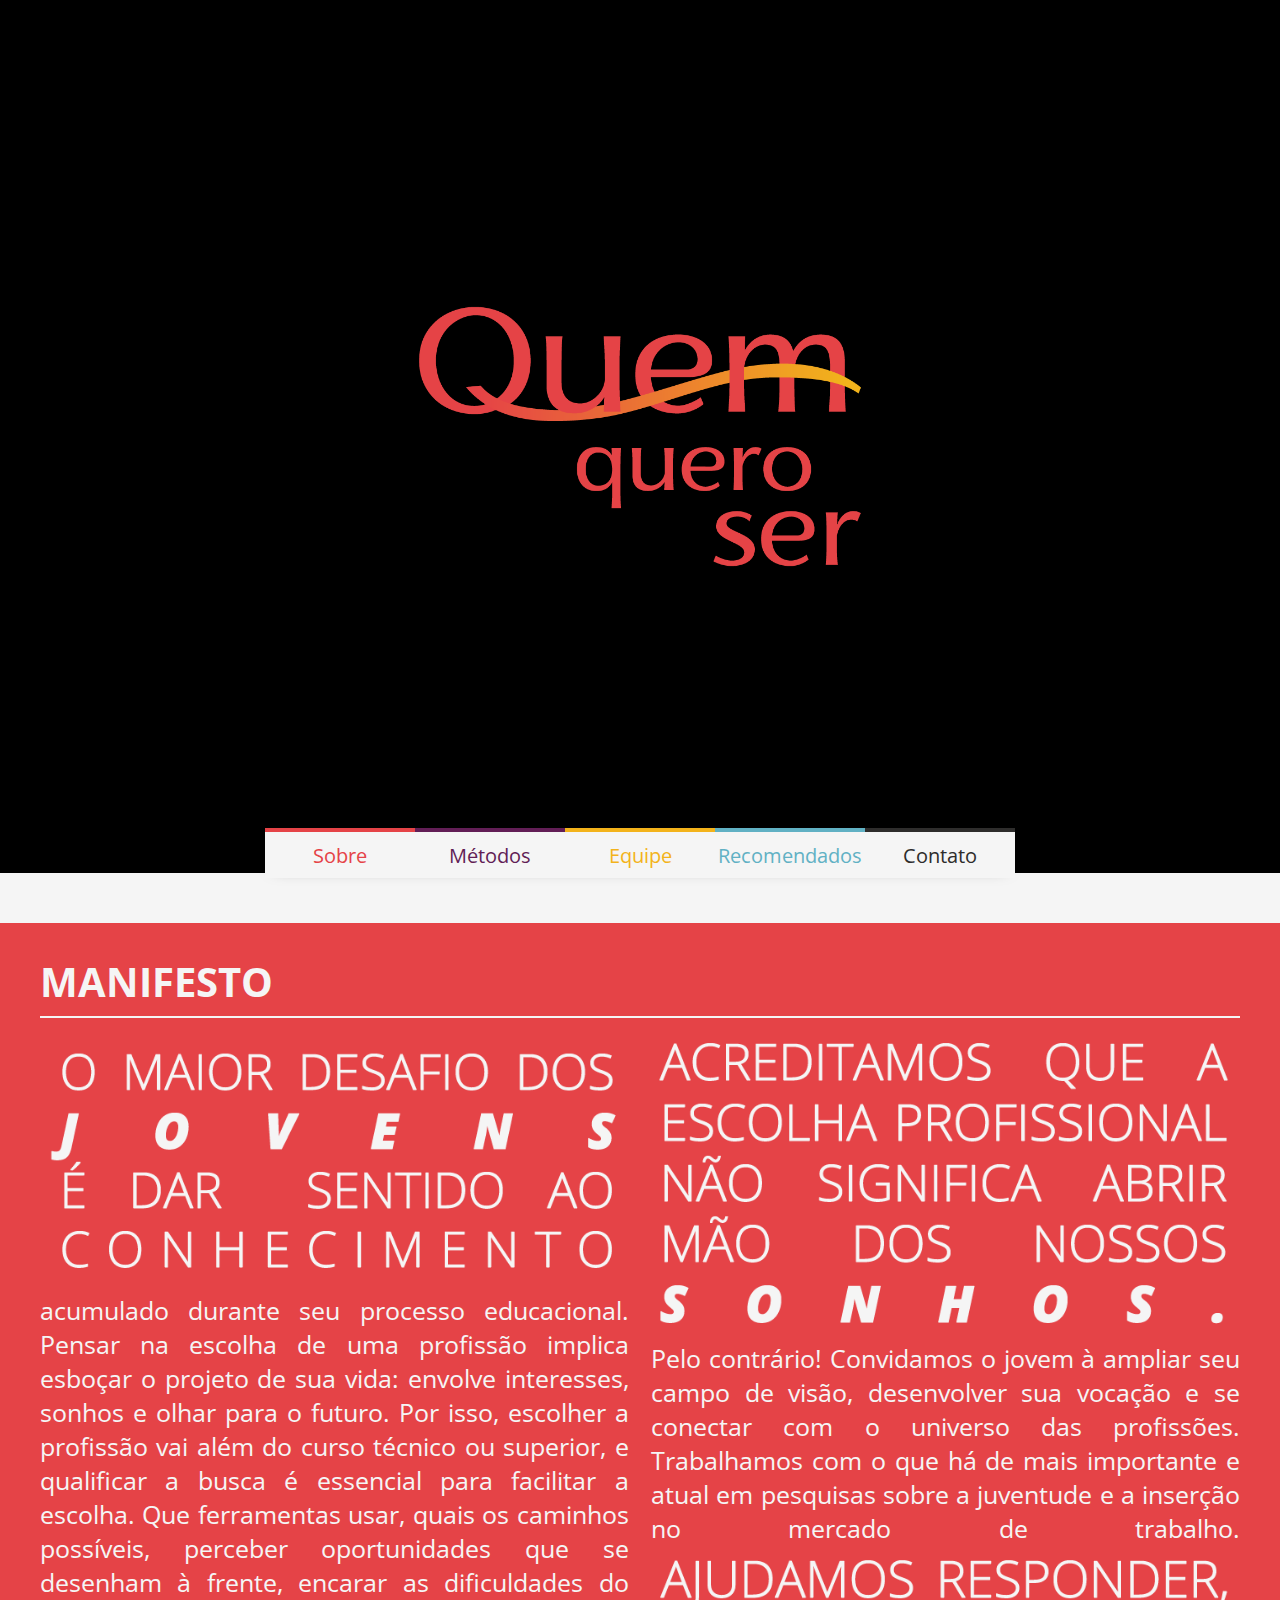
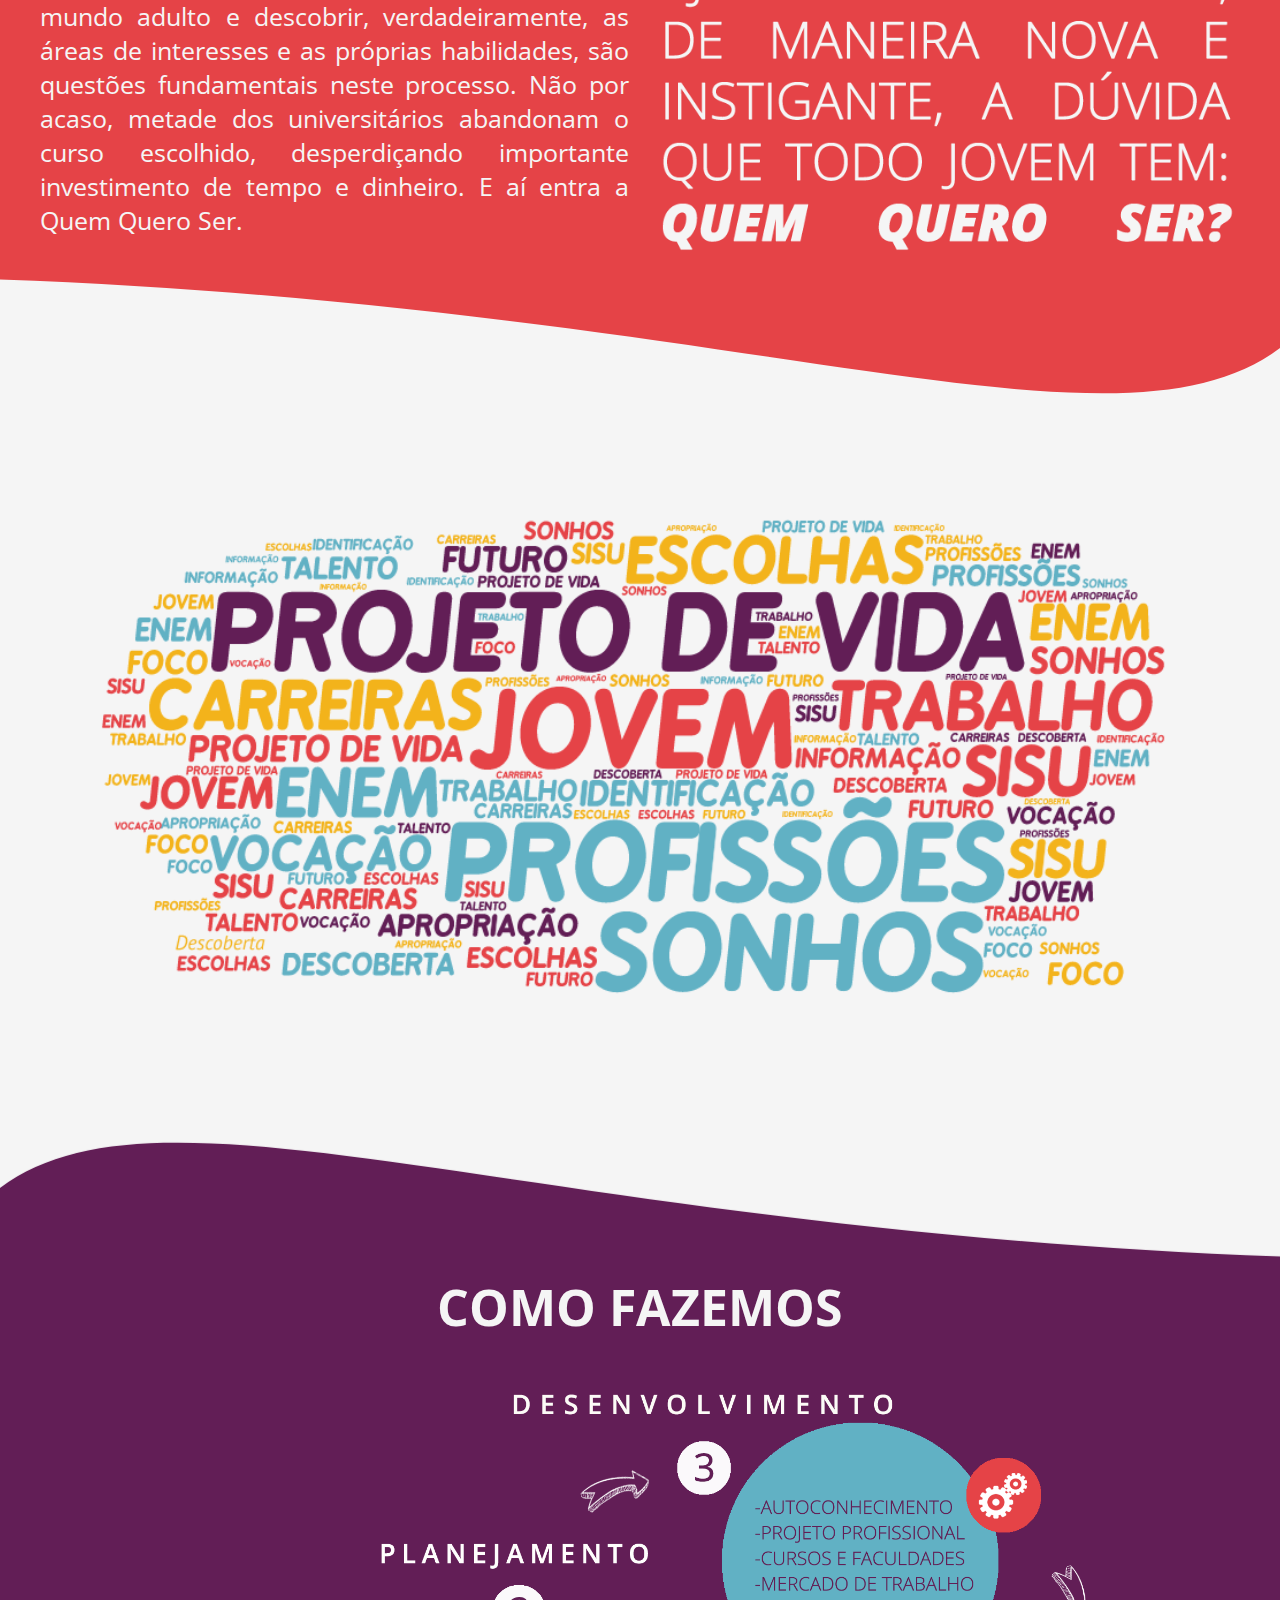
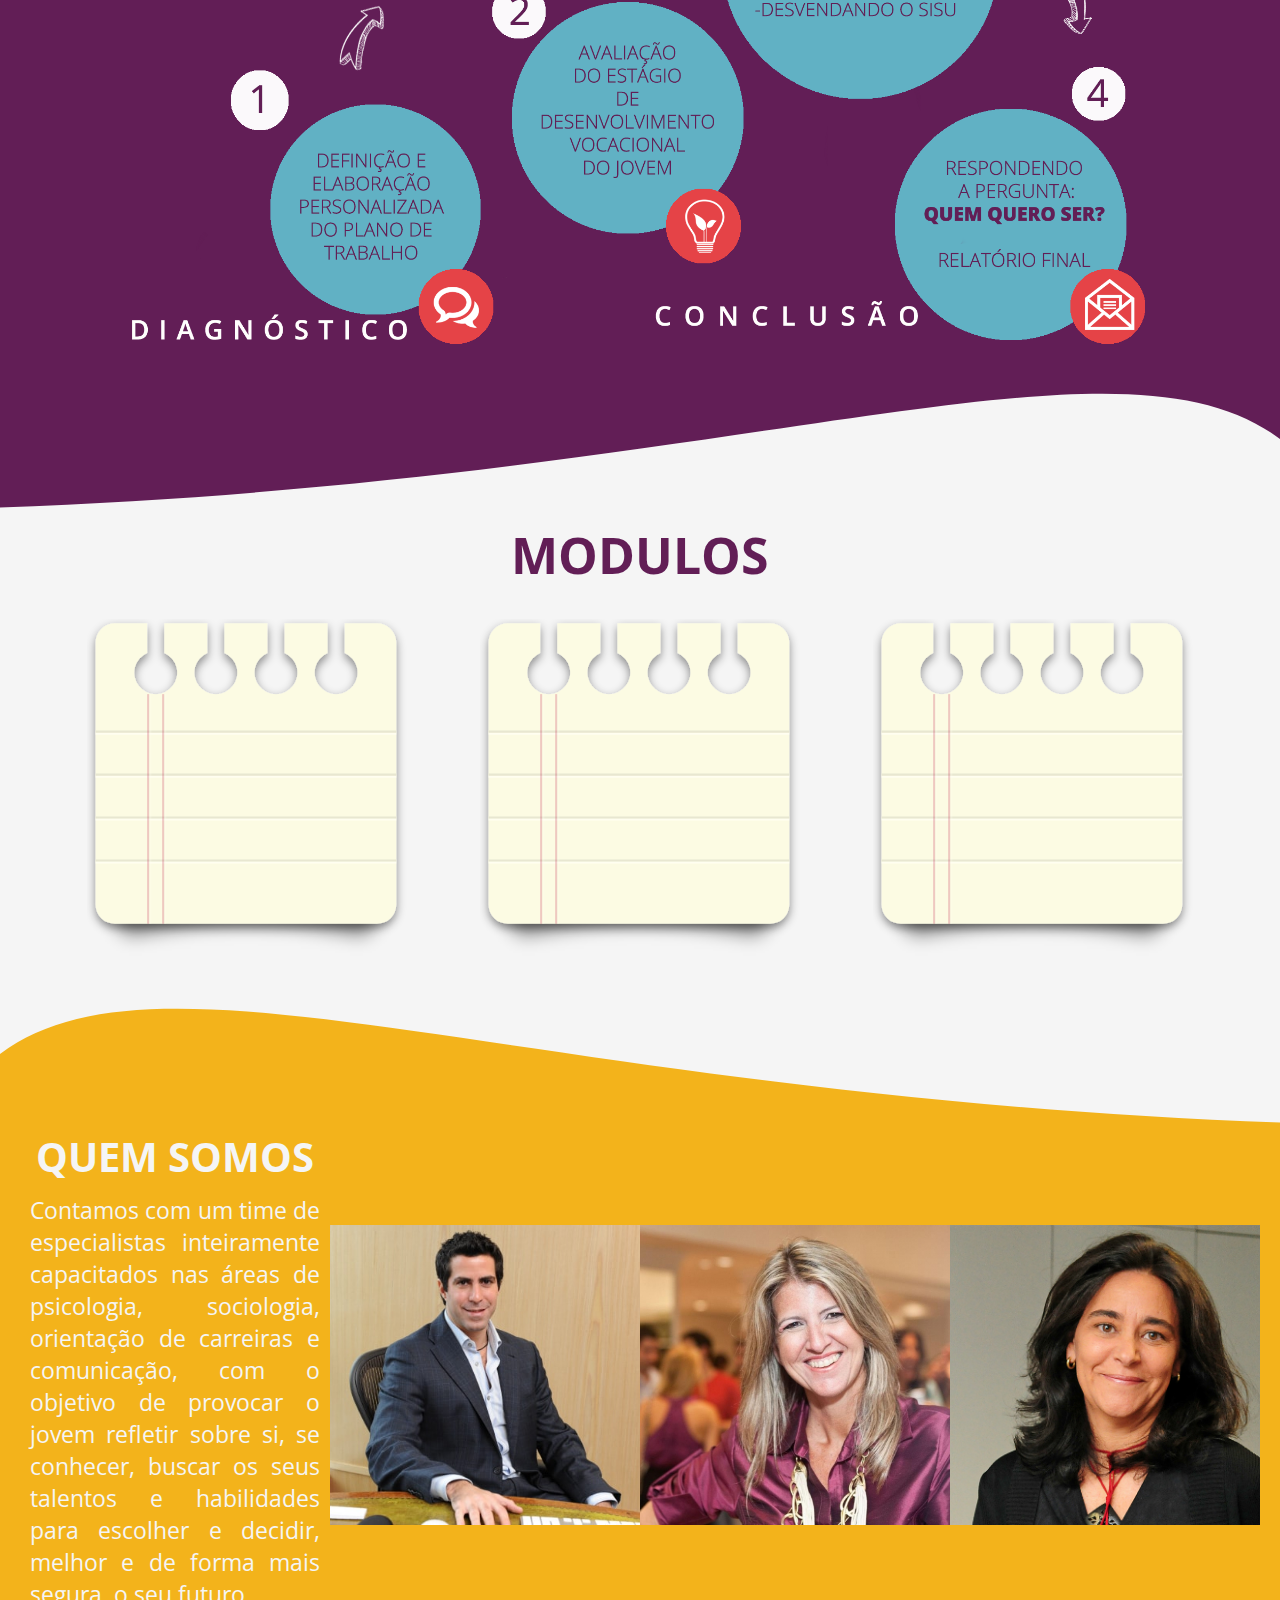
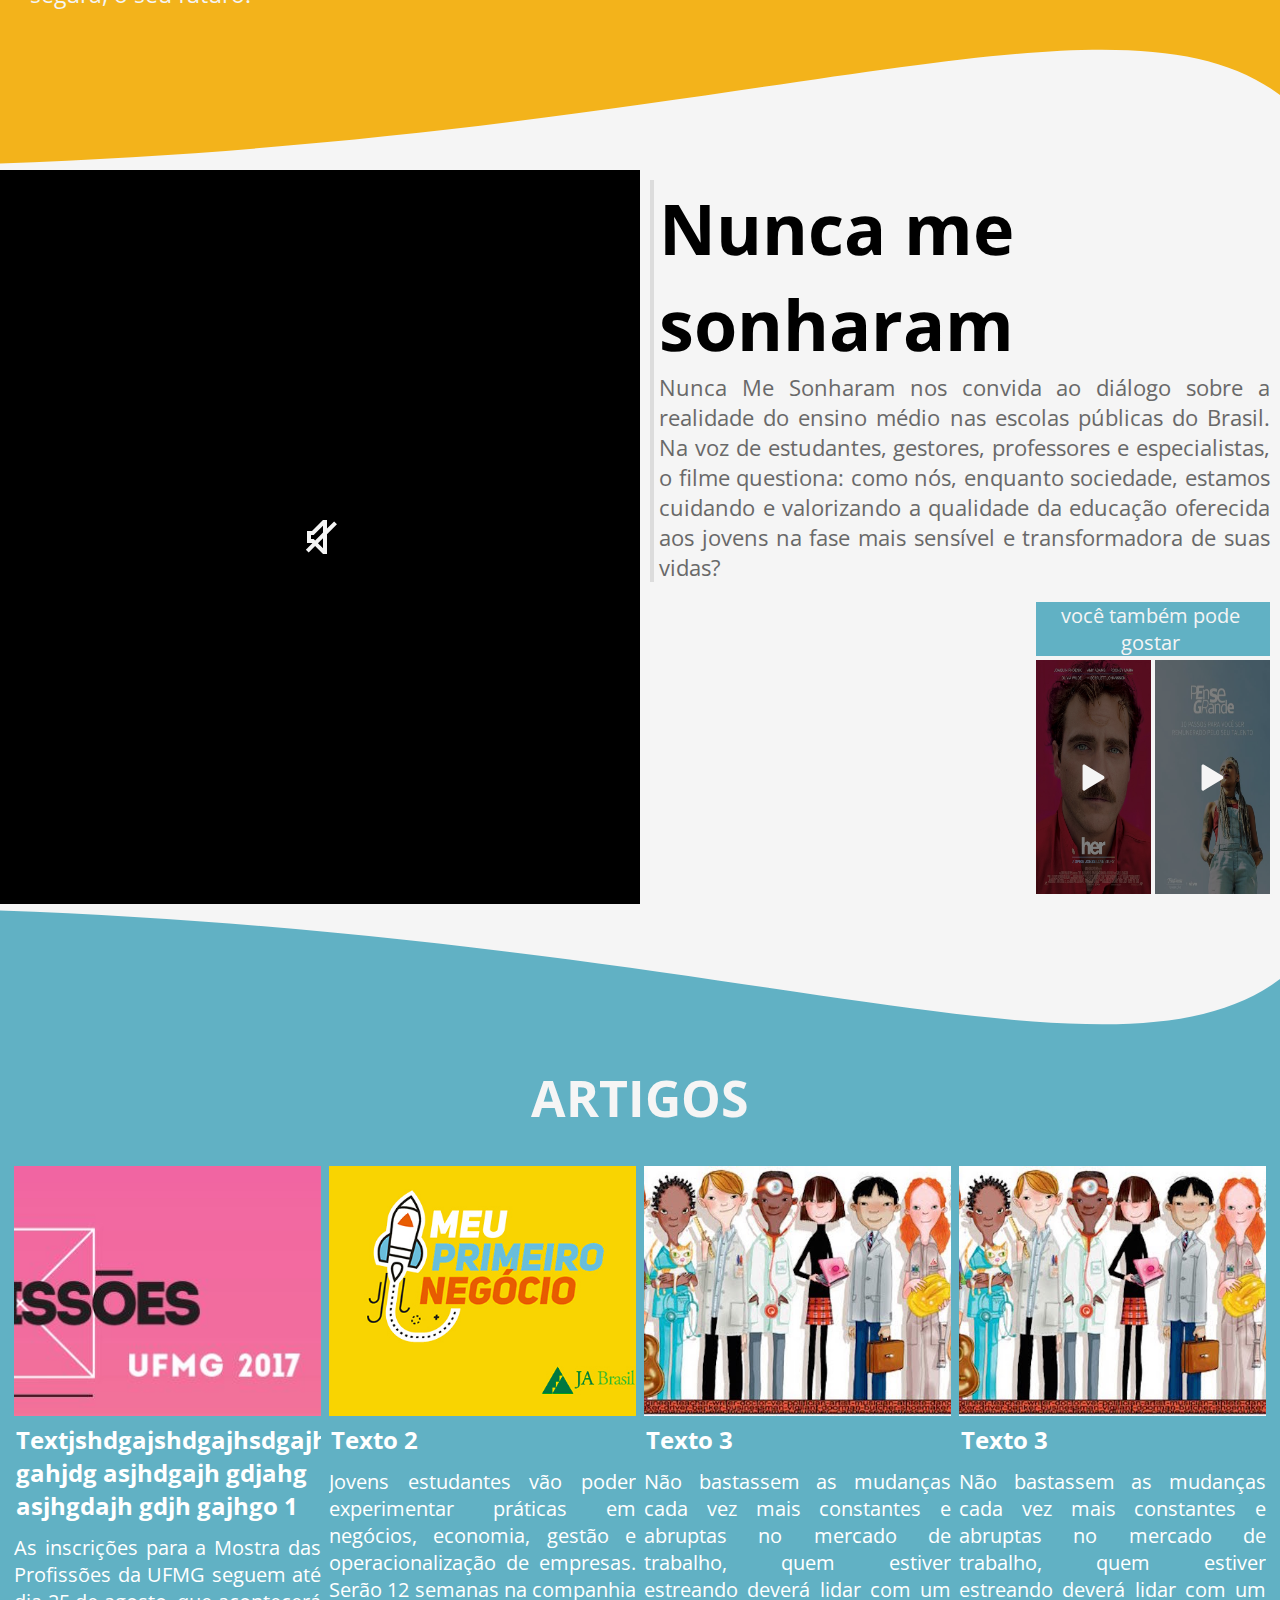
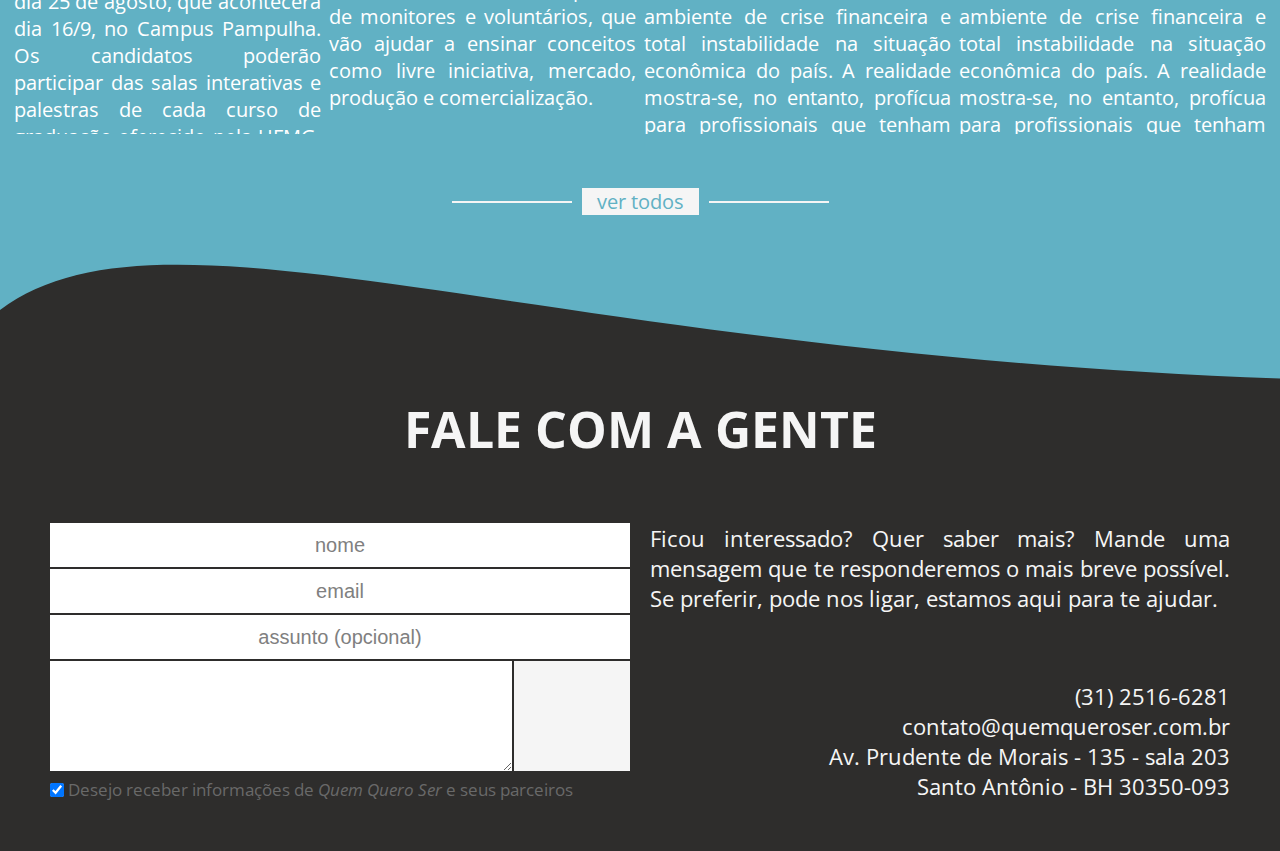
==== index.html @ 0a1b35ec "Ondas (direction) | Nuvem (img) | Fluxograma (img) | Contato (bug fix) | Js (bug fix)" ====
<!DOCTYPE html>
<html lang="pt-br">

<head>
    <meta charset="UTF-8">
    <title>Quem Quero Ser</title>
    <link rel="stylesheet" href="css/style.css">
    <meta name="viewport" content="width=device-width , initial-scale=1.0">
    <script src="js/jquery.js"></script>
    <script src="js/script.js"></script>
    <link rel="shortcut icon" type="image/png" href="img/logos/vermelho.png" />
    <link href="https://fonts.googleapis.com/css?family=Open+Sans|Open+Sans+Condensed:300" rel="stylesheet">
</head>

<body>
    <div id="black-cover">
        <div id="alert">
            <div id="alert_top">
                <div id="alert_close" class="center_child">X</div>
            </div>
            <div id="alert_infos">
                <h1>A vida está corrida, não é?</h1>
                <p>Mas gente ajuda você ficar informado. Escreva seu e-mail e... aproveite o dia!</p>
            </div>
            <div id="alert_email">
                <input placeholder="email" type="email" />
                <button type="submit">Enviar</button>
            </div>
        </div>
    </div>

    <section id="Banner" class="center_child">
        <div id="banner_bg"></div>
        <!--    <svg viewBox="0 0 500 500" preserveAspectRatio="xMinYMin meet">
            <path d="M0,25 C60,70 200,0 500,1 L500,00 L0,0 Z"/>
          </svg> -->
        <img id="logo" src="img/logos/vermelho.png" alt="New Program" />
        <div></div>


        <!--
        <div class="redes">
            <a href="#"><img id="fb" src="img/icons/fb.png" alt="facebook" /></a>
        </div> -->
    </section>


    <div id="mobile-menu" class="center_child">
        <img src="img/icons/menu.svg" alt="">
    </div>

    <nav id="Nav">
        <a href="#Banner"><img id="home" src="img/logos/vermelho.png" alt="Quem Quero Ser" /></a>
        <ul id="menu">
            <a href="#Sobre">
                <li id="sobre" class="menu_item">Sobre</li>
            </a>
            <a href="#Metodos">
                <li id="metodos" class="menu_item">Métodos</li>
            </a>
            <a href="#Equipe">
                <li id="artigos" class="menu_item">Equipe</li>
            </a>
            <a href="#Recomendados">
                <li id="equipe" class="menu_item">Recomendados</li>
            </a>
            <a href="#Contato">
                <li id="contato" class="menu_item">Contato</li>
            </a>
        </ul>

        <div id="redes">
            <a href="#"><img id="fb" src="img/icons/fb.png" alt="facebook" /></a>
        </div>
    </nav>

    <section id="Main">
        <section id="Sobre">
            <section id="Manifesto">
                <h1 class="titulo">Manifesto</h1>
                <svg>
                    <line x1="0" y1="0" x2="100%" y2="0" />
                </svg>
                <content>
                    <p id="txt_left">
                        <img src="img/manifesto/1%20(whitesmoke).png" alt=""> acumulado durante seu processo educacional. Pensar na escolha de uma profissão implica esboçar o projeto de sua vida: envolve interesses, sonhos e olhar para o futuro. Por isso, escolher a profissão vai além do curso técnico ou superior, e qualificar a busca é essencial para facilitar a escolha. Que ferramentas usar, quais os caminhos possíveis, perceber oportunidades que se desenham à frente, encarar as dificuldades do mundo adulto e descobrir, verdadeiramente, as áreas de interesses e as próprias habilidades, são questões fundamentais neste processo. Não por acaso, metade dos universitários abandonam o curso escolhido, desperdiçando importante investimento de tempo e dinheiro. E aí entra a Quem Quero Ser.
                    </p>
                    <p id="txt_right">
                        <img src="img/manifesto/2%20(whitesmoke).png" alt=""> Pelo contrário! Convidamos o jovem à ampliar seu campo de visão, desenvolver sua vocação e se conectar com o universo das profissões. Trabalhamos com o que há de mais importante e atual em pesquisas sobre a juventude e a inserção no mercado de trabalho. <img src="img/manifesto/3%20(whitesmoke).png" alt="">
                    </p>
                </content>
                <!-- <p id="att">Quem Quero Ser</p> -->
            </section>

            <svg class="onda t_r" style="fill:#e54347" viewBox="0 0 50 50" preserveAspectRatio="xMinYMin meet">
                <path d="M0,25 C60,70 200,0 500,1 L10000,00 L0,0 Z"/>
            </svg>

            <section id="Nuvem" class="center_child">
                <img src="img/nuvem/5.png" alt="">
            </section>
        </section>

        <svg class="onda b_l" style="fill:#621e56" viewBox="0 0 50 50" preserveAspectRatio="xMinYMin meet">
            <path d="M0,25 C60,70 200,0 500,1 L10000,00 L0,0 Z"/>
        </svg>

        <section id="Metodos">
            <h1 class="titulo">Como fazemos</h1>
            <img src="img/metodos/fluxograma%20(azul).png" alt="">

            <svg class="onda b_r" style="fill:whitesmoke" viewBox="0 0 50 50" preserveAspectRatio="xMinYMin meet">
                <path d="M0,25 C60,70 200,0 500,1 L10000,00 L0,0 Z"/>
            </svg>

            <section id="Modulos">
                <h1 class="titulo">Modulos</h1>
                <div id="modulosContainer">
                    <div class="modulo">
                       <img src="img/metodos/note%20(big).svg" alt="">
                        <div class="modulo_infos">

                        </div>
                    </div>
                    <div class="modulo">
                       <img src="img/metodos/note%20(big).svg" alt="">
                        <div class="modulo_infos">

                        </div>
                    </div>
                    <div class="modulo">
                       <img src="img/metodos/note%20(big).svg" alt="">
                        <div class="modulo_infos">

                        </div>
                    </div>
                </div>
            </section>
        </section>
        <svg class="onda b_l" style="fill:#f3b31b; background-color: whitesmoke" viewBox="0 0 50 50" preserveAspectRatio="xMinYMin meet">
                <path d="M0,25 C60,70 200,0 500,1 L10000,00 L0,0 Z"/>
            </svg>
        <section id="Equipe">
            <div id="equipe_first">
                <div id="equipe_infos" class="membro">
                    <h1 class="titulo">Quem Somos</h1>
                    <p>Contamos com um time de especialistas inteiramente capacitados nas áreas de psicologia, sociologia, orientação de carreiras e comunicação, com o objetivo de provocar o jovem refletir sobre si, se conhecer, buscar os seus talentos e habilidades para escolher e decidir, melhor e de forma mais segura, o seu futuro.</p>
                </div>
                <div class="membro">
                    <div class="membro_infos">
                        <h2>Albert Deweik</h2>
                        <p>HDJKASHDakjDHKSAJdhaksjdhakjsdhaksd asdjakhsdkajsda dasjhdaksjdha hakjdhaskjdhak</p>
                        <div class="membro_redes">

                        </div>
                    </div>
                    <img class="membro_img" src="img/equipe/Albert%20Deweik.jpg" alt="">
                </div>
            </div>
            <div id="equipe_second">
                <div class="membro">
                    <div class="membro_infos">
                        <h2>Dany Padilla</h2>
                        <p>HDJKASHDakjDHKSAJdhaksjdhakjsdhaksd asdjakhsdkajsda dasjhdaksjdha hakjdhaskjdhak</p>
                        <div class="membro_redes">

                        </div>
                    </div>
                    <img class="membro_img" src="img/equipe/Dany%20Padilla.jpg" alt="">
                </div>
                <div class="membro">
                    <div class="membro_infos">
                        <h2>Joana Queiroz</h2>
                        <p>HDJKASHDakjDHKSAJdhaksjdhakjsdhaksd asdjakhsdkajsda dasjhdaksjdha hakjdhaskjdhak</p>
                        <div class="membro_redes">

                        </div>
                    </div>
                    <img class="membro_img" src="img/equipe/Joana%20Queiroz.jpg" alt="">
                </div>
            </div>
        </section>
        <svg class="onda b_r" style="fill:whitesmoke; background-color: #f3b31b" viewBox="0 0 50 50" preserveAspectRatio="xMinYMin meet">
                <path d="M0,25 C60,70 200,0 500,1 L10000,00 L0,0 Z"/>
            </svg>

        <section id="Recomendados">
            <section id="Videos">
                <div id="v_left">
                    <div id="v_left_controls" class="center_child">
                        <img src="img/icons/speaker.svg" alt="">
                    </div>
                    <iframe src="https://player.vimeo.com/video/217723625?autoplay=1&loop=1&title=0&byline=0&portrait=0&background=1" frameborder="0" webkitallowfullscreen mozallowfullscreen allowfullscreen></iframe>
                    <!-- <video src="https://youtu.be/KB-GVV68U5s" autoplay muted loop></video> -->
                </div>
                <div id="v_right">
                    <div id="video_infos">
                        <div id="video_titulo">
                            <h1>Nunca me sonharam</h1>
                        </div>
                        <div id="video_descricao">
                            <p>Nunca Me Sonharam nos convida ao diálogo sobre a realidade do ensino médio nas escolas públicas do Brasil. Na voz de estudantes, gestores, professores e especialistas, o filme questiona: como nós, enquanto sociedade, estamos cuidando e valorizando a qualidade da educação oferecida aos jovens na fase mais sensível e transformadora de suas vidas?</p>
                        </div>
                    </div>
                    <div id="outros_videos">
                        <p>você também pode gostar</p>

                        <div id="v_othersContainer">
                            <div class="v_other">
                                <div class="v_other_play center_child"><img src="img/icons/play.svg" alt=""></div>
                                <img src="img/videos/2_thumb.jpg" alt="">
                            </div>
                            <div class="v_other">
                                <div class="v_other_play center_child"><img src="img/icons/play.svg" alt=""></div>
                                <img src="img/videos/3_thumb.jpg" alt="">
                            </div>
                            <!-- 5 no total -->
                        </div>
                    </div>
                </div>
            </section>

            <svg class="onda t_r" style="fill:whitesmoke; background-color: #61b1c4" viewBox="0 0 50 50" preserveAspectRatio="xMinYMin meet">
                <path d="M0,25 C60,70 200,0 500,1 L10000,00 L0,0 Z"/>
            </svg>

            <section id="Artigos">
                <h1 class="titulo">Artigos</h1>

                <div id="artigosContainer">
                    <div class="artigo">
                        <img class="artigo_thumb" src="img/artigos/thumb_1.JPG" alt="">
                        <h2 class="artigo_titulo">Textjshdgajshdgajhsdgajhsdgajsh gahjdg asjhdgajh gdjahg asjhgdajh gdjh gajhgo 1</h2>
                        <p class="artigo_desc">As inscrições para a Mostra das Profissões da UFMG seguem até dia 25 de agosto, que acontecerá dia 16/9, no Campus Pampulha. Os candidatos poderão participar das salas interativas e palestras de cada curso de graduação oferecido pela UFMG. Será um momento de troca, um espaço democrático de intercâmbio de informações.</p>
                    </div>
                    <div class="artigo">
                        <img class="artigo_thumb" src="img/artigos/thumb_2.jpg" alt="">
                        <h2 class="artigo_titulo">Texto 2</h2>
                        <p class="artigo_desc">Jovens estudantes vão poder experimentar práticas em negócios, economia, gestão e operacionalização de empresas. Serão 12 semanas na companhia de monitores e voluntários, que vão ajudar a ensinar conceitos como livre iniciativa, mercado, produção e comercialização.</p>
                    </div>
                    <div class="artigo">
                        <img class="artigo_thumb" src="img/artigos/thumb_3.jpg" alt="">
                        <h2 class="artigo_titulo">Texto 3</h2>
                        <p class="artigo_desc">Não bastassem as mudanças cada vez mais constantes e abruptas no mercado de trabalho, quem estiver estreando deverá lidar com um ambiente de crise financeira e total instabilidade na situação econômica do país. A realidade mostra-se, no entanto, profícua para profissionais que tenham as habilidades necessárias para atuar em áreas novas.</p>
                    </div>
                    <div class="artigo">
                        <img class="artigo_thumb" src="img/artigos/thumb_3.jpg" alt="">
                        <h2 class="artigo_titulo">Texto 3</h2>
                        <p class="artigo_desc">Não bastassem as mudanças cada vez mais constantes e abruptas no mercado de trabalho, quem estiver estreando deverá lidar com um ambiente de crise financeira e total instabilidade na situação econômica do país. A realidade mostra-se, no entanto, profícua para profissionais que tenham as habilidades necessárias para atuar em áreas novas.</p>
                    </div>
                </div>

                <div id="ver_todos">
                    <svg>
                        <line x1="0" y1="0" x2="100%" y2="0" />
                    </svg>
                    <p>ver todos</p>
                    <svg>
                        <line x1="0" y1="0" x2="100%" y2="0" />
                    </svg>
                </div>

            </section>
        </section>

        <svg class="onda b_l" style="fill: #2e2d2c; background-color: #61b1c4" viewBox="0 0 50 50" preserveAspectRatio="xMinYMin meet">
                <path d="M0,25 C60,70 200,0 500,1 L10000,00 L0,0 Z"/>
        </svg>

        <section id="Contato" class="info">
            <h1 class="titulo">Fale com a gente</h1>
            <div id="contatoContainer">
                <div id="c_left">
                    <!--  <div id="email_icon">
                        <img src="img/icons/email.svg" alt="">
                    </div> -->
                    <form id="form">
                        <input id="txtNome" class="txt" placeholder="nome" required></input>
                        <input id="txtEmail" class="txt" placeholder="email" type="email" required></input>
                        <br />
                        <input id="txtAssunto" class="txt" placeholder="assunto (opcional)"></input>
                        <br />
                        <div id="enviar">
                            <textarea id="txtMensagem" class="txt" required></textarea>
                            <button id="btnEnviar" onclick="btnEnviar_Click" type="submit"></button>
                        </div>
                        <div id="newsletter">
                            <input type="checkbox" checked>
                            <p>Desejo receber informações de <i>Quem Quero Ser</i> e seus parceiros</p>
                        </div>

                        <p id="msgErro">*mensagem de erro</p>
                    </form>


                </div>

                <div id="c_right">
                    <p>Ficou interessado? Quer saber mais? Mande uma mensagem que te responderemos o mais breve possível. Se preferir, pode nos ligar, estamos aqui para te ajudar.</p>

                    <div id="endereco">
                        <p>(31) 2516-6281 <br> contato@quemqueroser.com.br <br> Av. Prudente de Morais - 135 - sala 203<br> Santo Antônio - BH 30350-093
                        </p>
                    </div>
                </div>
            </div>

            <!--             <svg class="onda b_r" style="fill: #e54347" viewBox="0 0 50 50" preserveAspectRatio="xMinYMin meet">
                <path d="M0,25 C60,70 200,0 500,1 L10000,00 L0,0 Z"/>
            </svg>
             -->



        </section>
        <!--     <footer id="Footer">
       <p>Todos direitos reservados</p>
        <p> Desenvolvido por <a href="">New Program</a></p>
    </footer> -->
    </section>

</body>

</html>
---- css/style.css ----
/*----------NORMATIZAÇÃO------------*/

* {
    margin: 0;
    padding: 0;
    border: none;
    list-style: none;
}

a {
    text-decoration: none;
    color: inherit
}

html,
body {
    height: 100%;
    background-color: whitesmoke
}

body {
    font-size: 62.5%;
    font-family: 'Open Sans Condensed', sans-serif;
    /* font-family: 'Open Sans', sans-serif; */
}

::selection {
    color: whitesmoke;
    background-color: black
}

input,
textarea {
    font-size: 2em
}

input {
    text-align: center;
}

button {
    cursor: pointer
}

.titulo {
    text-transform: uppercase
}


/*----------CLASSES------------*/

.nav-start {
    position: absolute;
    justify-content: center;
}

.nav-start>#menu {
    margin-top: -10vh;
    box-shadow: 0 0px 15px -10px rgba(0, 0, 0, 0.5);
}

.nav-fixed {
    z-index: 100;
    position: fixed;
    top: 0;
    justify-content: space-between;
    box-shadow: 0 0 5px rgba(0, 0, 0, 0.3);
}

.hide {
    display: none;
}

.fade {
    opacity: 0;
}

.center_child {
    display: flex;
    flex-flow: column;
    align-items: center;
    justify-content: center
}


/*------------BLACK COVER-----------------*/

#black-cover {
    position: fixed;
    height: 100%;
    width: 100%;
    background-color: rgba(0, 0, 0, 0.8);
    z-index: 9999;
    display: none;
    justify-content: center;
    align-items: center;
}

#alert {
    min-height: 20vh;
    min-width: 50vw;
    background-color: #f3b31b;
    color: #2e2d2c;
    position: relative;
    display: flex;
    flex-flow: column;
    justify-content: space-between;
    align-content: space-between;
}

#alert_top {
    position: absolute;
    display: flex;
    justify-content: flex-end;
    width: 100%
}

#alert_close {
    border: 2px solid dimgray;
    cursor: pointer;
    margin: -10px -10px 0 0;
    padding: 5px;
    height: 20px;
    width: 20px;
    background-color: black;
    color: white;
    font-size: 1.5em;
    border-radius: 100%;
}

#alert_infos {
    box-sizing: content-box;
    padding: 10px;
}

#alert_infos>h1 {
    font-size: 4em
}

#alert_infos>p {
    font-size: 3em;
}

#alert_email {
    display: flex;
    height: 7vh
}

#alert_email>input {
    width: 80%;
}

#alert_email>button {
    width: 20%;
}


/*------------ONDAS (SVG)-----------------*/

.onda {
    height: 150px;
    width: 100%;
    margin-bottom: -3px;
    background-color: transparent
}

.t_r {
    transform: rotateY(180deg)
}

.b_l {
    transform: rotateX(180deg)
}

.b_r {
    transform: rotate(180deg)
}


/*------------BANNER-----------------*/

#Banner {
    background-color: black;
    height: 97vh;
    width: 100%;
    overflow: hidden;
    position: relative;
}

#Banner>div {
    height: 100%;
    width: 100%;
    position: absolute;
    background-repeat: no-repeat;
    background-size: cover;
    background-position: top;
}

#Banner>svg {
    width: 100%;
    -webkit-filter: drop-shadow( -5px -5px 5px rgba(0, 0, 0, 0.5));
    filter: drop-shadow( 0px 0px 5px rgba(0, 0, 0, 0.5));
}

#Banner>svg>path {
    fill: white;
}

#logo {
    z-index: 10;
    width: 35vw;
    min-width: 300px;
    /*
    float: left;
    position: absolute;
    top: 0*/
}


/*
#Banner .redes {
    position: absolute;
    float: right;
    top: 10px;
    right: 0;
}


/*----------MAIN------------*/

#Main {
    top: 0;
    position: relative;
    box-shadow: 0 0px 20px rgba(0, 0, 0, 0.5);
}


/*----------MENU------------*/

#Nav {
    max-width: auto;
    width: 100%;
    height: 50px;
    min-height: 40px;
    margin: auto;
    display: flex;
    flex-flow: row;
    align-items: center;
    float: left;
    z-index: 99;
    transition: background 1s;
    background-color: whitesmoke;
}

#Nav #home {
    width: 70px;
    transition: opacity 0.7s;
    padding: 4px 0 4px 4px;
    box-sizing: border-box
}

#redes {
    margin-right: 10px;
    z-index: 1;
}

#redes img {
    height: 5vh;
    min-height: 30px;
    opacity: 0.7;
    background-color: white;
    border-radius: 100px;
}

#Nav ul {
    height: 100%;
    font-size: 2em;
    list-style: none;
    display: flex;
    z-index: 2;
    background-color: whitesmoke;
    transition: 1s
}

#Nav li {
    height: 100%;
    width: 150px;
    transition: opacity 0.5s linear, background 1s;
    display: flex;
    align-items: center;
    justify-content: center;
    box-sizing: border-box;
    padding: 0px 15px;
    border-top: solid 4px
}

#mobile-menu {
    position: fixed;
    top: 0;
    z-index: 100;
    margin: 10px;
    padding: 10px;
    background-color: #2e2d2c;
    border-radius: 100%;
    cursor: pointer;
    box-shadow: 0px 0px 10px rgba(0, 0, 0, 0.5);
    display: none;
    transition: transform 1s
}

@media (min-width: 900px) {
    #Nav {
        margin-left: 0
    }
}

@media (max-width: 900px) {
    #Nav {
        height: 100vh;
        flex-flow: column;
        width: auto;
        position: fixed;
        float: none;
        margin-left: -135px;
    }
    #Nav ul {
        flex-flow: column;
        background-color: transparent
    }
    #Nav li {
        height: 20vh;
        border-top: none;
        width: 130px;
        transition: none;
        background-color: transparent
    }
    #Nav #home {
        width: 100px;
        padding: 0;
        display: none
    }
    #mobile-menu {
        display: flex
    }
    #redes {
        display: none
    }
}


/*------------MANIFESTO-----------------*/

#Manifesto {
    padding: 9vh 30px 0px 30px;
    box-sizing: content-box;
    background: #e54347;
    color: whitesmoke;
    font-family: 'Open Sans Condensed', sans-serif;
}

#Manifesto>h1,
#Manifesto>svg {
    font-size: 4em;
    box-sizing: border-box;
    padding: 0 10px
}

#Manifesto>svg {
    height: 4px;
    width: 100%;
}

#Manifesto>svg>line {
    stroke: whitesmoke;
    stroke-width: 4
}

#Manifesto content {
    width: 100%;
    display: flex;
    flex-wrap: wrap;
    align-content: center;
    justify-content: space-between;
    overflow: hidden;
}

#Manifesto content>p {
    padding: 10px;
    font-size: 2.5em;
    text-align: justify;
    vertical-align: top;
    width: 49.9%;
    box-sizing: border-box;
    display: inline-block;
}

#Manifesto content>p>img {
    width: 100%;
}


@media (max-width: 800px) {
    /*breakpoint*/
    #Manifesto content>p {
        display: block;
        width: 100%;
    }
    #Manifesto {
        padding: 9vh 3px 20px 3px;
    }
}

#att {
    text-align: right;
    font-size: 2.5em;
    margin-top: 30px
}


/*------------NUVEM-----------------*/

#Nuvem {
    margin: -100px 0;
    width: 100%;
    min-height: 90vh;
    padding: 30px 0 50px 0;
}

#Nuvem h1 {
    text-align: center;
    font-size: 5em;
    color: dimgray
}

#Nuvem img {
    width: 90vw;
}


/*------------MÉTODOS-----------------*/

#Metodos {
    background-color: #621e56;
    display: flex;
    flex-flow: column;
    align-items: center
}

#Metodos h1 {
    text-align: center;
    font-size: 5em;
    color: whitesmoke;
    padding: 10px 0
}

#Metodos>img {
    width: 80vw;
    margin-top: 20px;
}

#Modulos {
    background-color: whitesmoke;
    width: 100%
}

#Modulos>h1 {
    color: #621e56;
}

#modulosContainer {
    box-sizing: border-box;
    padding: 20px 50px;
    width: 100%;

    display: flex;
    justify-content: space-around;
    align-items: center
}

.modulo {
    min-width: 25vw;
    /* background-image: url("../img/metodos/note%20(big).svg");  */
    background-repeat: no-repeat;
    background-position: center;
}

.modulo img{
    height: 100%;
    min-width: 25vw;
}

.modulo_infos {
    transition: 1.5s;
}


/*
@media (max-width: 800px) {
    #modulosContainer>.modulo {
        min-width: 200px;
        width: 100%;
        margin-bottom: 10px
    }
    #modulosContainer {
        display: inherit;
        padding: 20px 10px;
    }
}*/



/*------------EQUIPE-----------------*/

#Equipe {
    background-color: #f3b31b;
    display: flex;
    min-height: 50vh;
    padding: 0 20px;
    box-sizing: content-box
}

#Equipe>div {
    display: flex;
    width: 50%;
    align-items: center
}

#equipe_infos {
    color: whitesmoke;
    display: flex;
    flex-flow: column;
    justify-content: space-around;
    height: auto;
}

#equipe_infos>h1 {
    text-align: center;
    font-size: 4em;
}

#equipe_infos>p {
    font-size: 2.3em;
    text-align: justify;
    box-sizing: content-box;
    padding: 10px;
}

.membro {
    transition: opacity 0.7s ease;
    position: relative;
    width: 50%;
    height: 300px;
}

.membro:hover>.membro_infos {
    opacity: 1;
}

.membro_img {
    object-fit: cover;
    z-index: 1;
    position: relative;
    height: 100%;
    width: 100%;
}

.membro_infos {
    color: gainsboro;
    background-color: #2e2d2c;
    box-sizing: border-box;
    padding: 10px;
    z-index: 2;
    transition: 1.5s ease, opacity 0.7s ease;
    height: 100%;
    width: 100%;
    position: absolute;
    opacity: 0
}

.membro_infos h2 {
    text-align: center;
    font-size: 3.5em;
    margin-bottom: 10px
}

.membro_infos p {
    text-align: justify
}

@media (max-width: 1100px) {
    #Equipe {
        padding: 0%;
    }
    #Equipe>div {
        width: 50%;
        display: block
    }
    #equipe_infos {
        height: 350px
    }
    .membro {
        width: 100%;
        height: 350px;
    }
}

@media (max-width: 640px) {
    #Equipe {
        flex-flow: column
    }
    #Equipe>div {
        width: 100%;
    }
    #equipe_infos {
        height: 350px
    }
    .membro {
        height: 350px;
    }
    .membro_infos {
        opacity: 0.8
    }
}


/*------------RECOMENDADOS-----------------*/


/*------------VIDEO-----------------*/

#Videos {
    background-color: black;
    display: flex;
    font-family: 'Open Sans Condensed', sans-serif;
    overflow: hidden;
    min-height: 70vh;
}

#v_left {
    width: 50%;
    background-color: black;
    position: relative;
}

#v_left_controls {
    width: 100%;
    height: 100%;
    position: absolute;
    cursor: pointer;
    font-size: 3em;
    color: white;
    text-shadow: 1px 1px 2px black;
}

#v_left iframe {
    height: 100%;
    width: 100%;
    cursor: pointer;
    object-fit: cover;
}

#v_right {
    width: 50%;
    background-color: whitesmoke;
    box-sizing: border-box;
    padding: 10px;
    display: flex;
    flex-flow: column;
    justify-content: space-between
}

#video_infos {
    border-left: 4px solid gainsboro;
    padding-left: 5px
}

#video_titulo {
    font-size: 3.5em;
}

#video_descricao {
    font-size: 2.2em;
    color: dimgray;
    text-align: justify
}

#outros_videos {
    display: flex;
    flex-flow: column;
    align-items: flex-end;
    margin-top: 20px
}

#outros_videos>p {
    text-align: center;
    width: 18vw;
    min-width: 220px;
    background-color: #61b1c4;
    color: whitesmoke;
    font-size: 2em;
    border-right: 4px solid #61b1c4;
    margin-bottom: 4px;
}

#v_othersContainer {
    height: 26vh;
    min-height: 140px;
    display: flex;
    flex-flow: row-reverse
}

.v_other {
    height: 100%;
    width: 9vw;
    min-width: 110px;
    margin-left: 4px;
    cursor: pointer;
    position: relative
}

.v_other>img {
    height: 100%;
    width: 100%
}

.v_other_play>img {
    height: 35px
}

.v_other_play {
    font-size: 2em;
    color: whitesmoke;
    position: absolute;
    height: 100%;
    width: 100%;
    min-width: 90px;
    background-color: rgba(0, 0, 0, 0.5);
    transition: opacity 0.5s
}

.v_other_play:hover {
    opacity: 0
}

@media (max-width: 900px) {
    /*breakpoint*/
    #Videos {
        display: flex;
        flex-flow: column;
        width: 100%;
    }
    #Videos>div {
        width: 100%;
    }
    #v_left {
        height: 70vh;
    }
    #v_left_controls {
        height: 70vh;
        width: 100%;
    }
}


/*------------ARTIGOS-----------------*/

#Artigos {
    background-color: #61b1c4;
    z-index: 2;
    display: flex;
    flex-flow: column;
    padding-bottom: 10px;
}

#Artigos h1 {
    text-align: center;
    font-size: 5em;
    color: whitesmoke;
    padding: 10px 0;
    margin-bottom: 10px
}

#artigosContainer {
    width: 100%;
    box-sizing: border-box;
    padding: 10px 10px 50px 10px;
    display: flex;
    justify-content: space-around
}

@media (max-width: 700px) {
    /*breakpoint*/
    #artigosContainer {
        display: block;
        width: 100%
    }
    #artigosContainer>div {
        width: 100%;
        margin: 10px 0;
    }
    #ver_todos>svg {
        width: 120px;
    }
}

.artigo {
    margin: 4px;
    cursor: pointer;
    transition: 0.5s;
    width: 320px;
    overflow: hidden;
    color: white;
    text-align: center;
}

.artigo:hover {
    transform: scale(1.02, 1.02)
}

.artigo img,
.artigo h2 {
    margin-bottom: 10px;
}

.artigo img {
    height: 250px;
    width: 100%;
    object-fit: cover;
    margin-bottom: -2px;
    background-color: black;
}

.artigo h2 {
    font-size: 2.4em;
    padding: 2px;
    text-align: left;
    margin-top: 4px
}

.artigo p {
    width: 100%;
    font-size: 2em;
    text-align: justify;
    height: 200px;
}

#ver_todos {
    display: flex;
    justify-content: center;
    align-content: center;
    align-items: center;
    cursor: pointer;
    padding-bottom: 10px
}

#ver_todos>p {
    text-align: center;
    font-size: 2em;
    color: #61b1c4;
    background-color: whitesmoke;
    transition: 0.5s;
    padding: 0 15px;
    margin: 0 10px
}

#ver_todos>svg {
    width: 120px;
    color: whitesmoke;
    height: 2px
}

#ver_todos>svg>line {
    stroke: whitesmoke;
    stroke-width: 4
}


/*------------CONTATO-----------------*/

#Contato {
    max-width: auto;
    width: 100%;
    background-color: #2e2d2c;
    /*box-shadow: 0 3px 0 10px rgba(0, 0, 0, 0.5);*/
    color: whitesmoke
}

#Contato svg {
    margin-top: -100px;
}

#Contato h1 {
    text-align: center;
    font-size: 5em;
    box-sizing: content-box;
    padding: 10px 0px
}

#Contato #termos {
    margin-left: 10px
}

#contatoContainer {
    display: flex;
    box-sizing: content-box;
    padding: 50px
}

#contatoContainer>div {
    width: 50%
}


/*-------------EMAIL (left side)-------------*/


/*
#emailContainer{
    display: flex;
    margin-top: 10px;
    box-sizing: content-box;
    padding: 0 50px;
} */

#form {
    box-sizing: content-box;
    z-index: 10;
}

#form>input,
#form textarea {
    color: black;
    box-sizing: border-box;
    background-color: white
}

#form>input::placeholder,
#form textarea::placeholder {
    color: gray
}

#form>input {
    width: 100%;
    height: 44px;
}

#txtEmail,
#txtAssunto {
    margin-top: 2px;
    max-width: 1600px;
}

#enviar {
    margin-top: 2px;
    min-width: 100%;
    display: inline-flex;
    height: 110px;
    overflow: hidden;
}

#txtMensagem {
    height: 100%;
    width: 80%;
    text-align: left;
}

#btnEnviar {
    height: 100%;
    width: 20%;
    color: white;
    font-weight: 900;
    font-family: 'Geral';
    cursor: pointer;
    margin-left: 2px;
    background-color: whitesmoke
}

#btnEnviar:active {
    transition: 0.5s;
    background-color: #3fb094
}

#newsletter {
    display: flex;
    margin-top: 7px;
    font-size: 1.7em;
    align-content: center;
    align-items: center
}

#newsletter input {
    height: 14px;
    width: 14px
}

#newsletter p {
    padding-left: 4px;
    color: dimgray
}

#msgErro {
    color: indianred;
    margin-top: 7px;
    display: none
}


/*-------------ENDEREÇO (right side)-------------*/

#c_right {
    font-size: 2.2em;
    padding-left: 20px;
    display: flex;
    flex-flow: column;
    justify-content: space-between;
}

#c_right>p {
    box-sizing: border-box;
    text-align: justify
}

#endereco {
    box-sizing: border-box;
    display: flex;
    flex-flow: column;
    align-content: flex-end;
    align-items: flex-end;
    justify-content: flex-end;
    text-align: right
}

@media (max-width: 1000px) {
    /*breakpoint*/
    #Contato {
        padding: 0
    }
    #Contato>p {
        text-align: justify;
        padding: 10px
    }
    #form {
        width: 100%;
        padding: 10px
    }
    #Contato svg {
        margin-top: -40px
    }
}


/*------------FOOTER-----------------*/

footer {
    background-color: black;
    color: black;
    font-size: 2em;
    display: flex;
    justify-content: space-between;
    box-sizing: content-box;
    padding: 0 20px
}


/* #email_icon {
    width: 100%;
    display: flex;
    justify-content: center;
    align-content: center;
    padding-bottom: 8px
}

#email_icon img {
    height: 30px;
    background-color: whitesmoke;
    border-radius: 100%;
    padding: 3px
} */
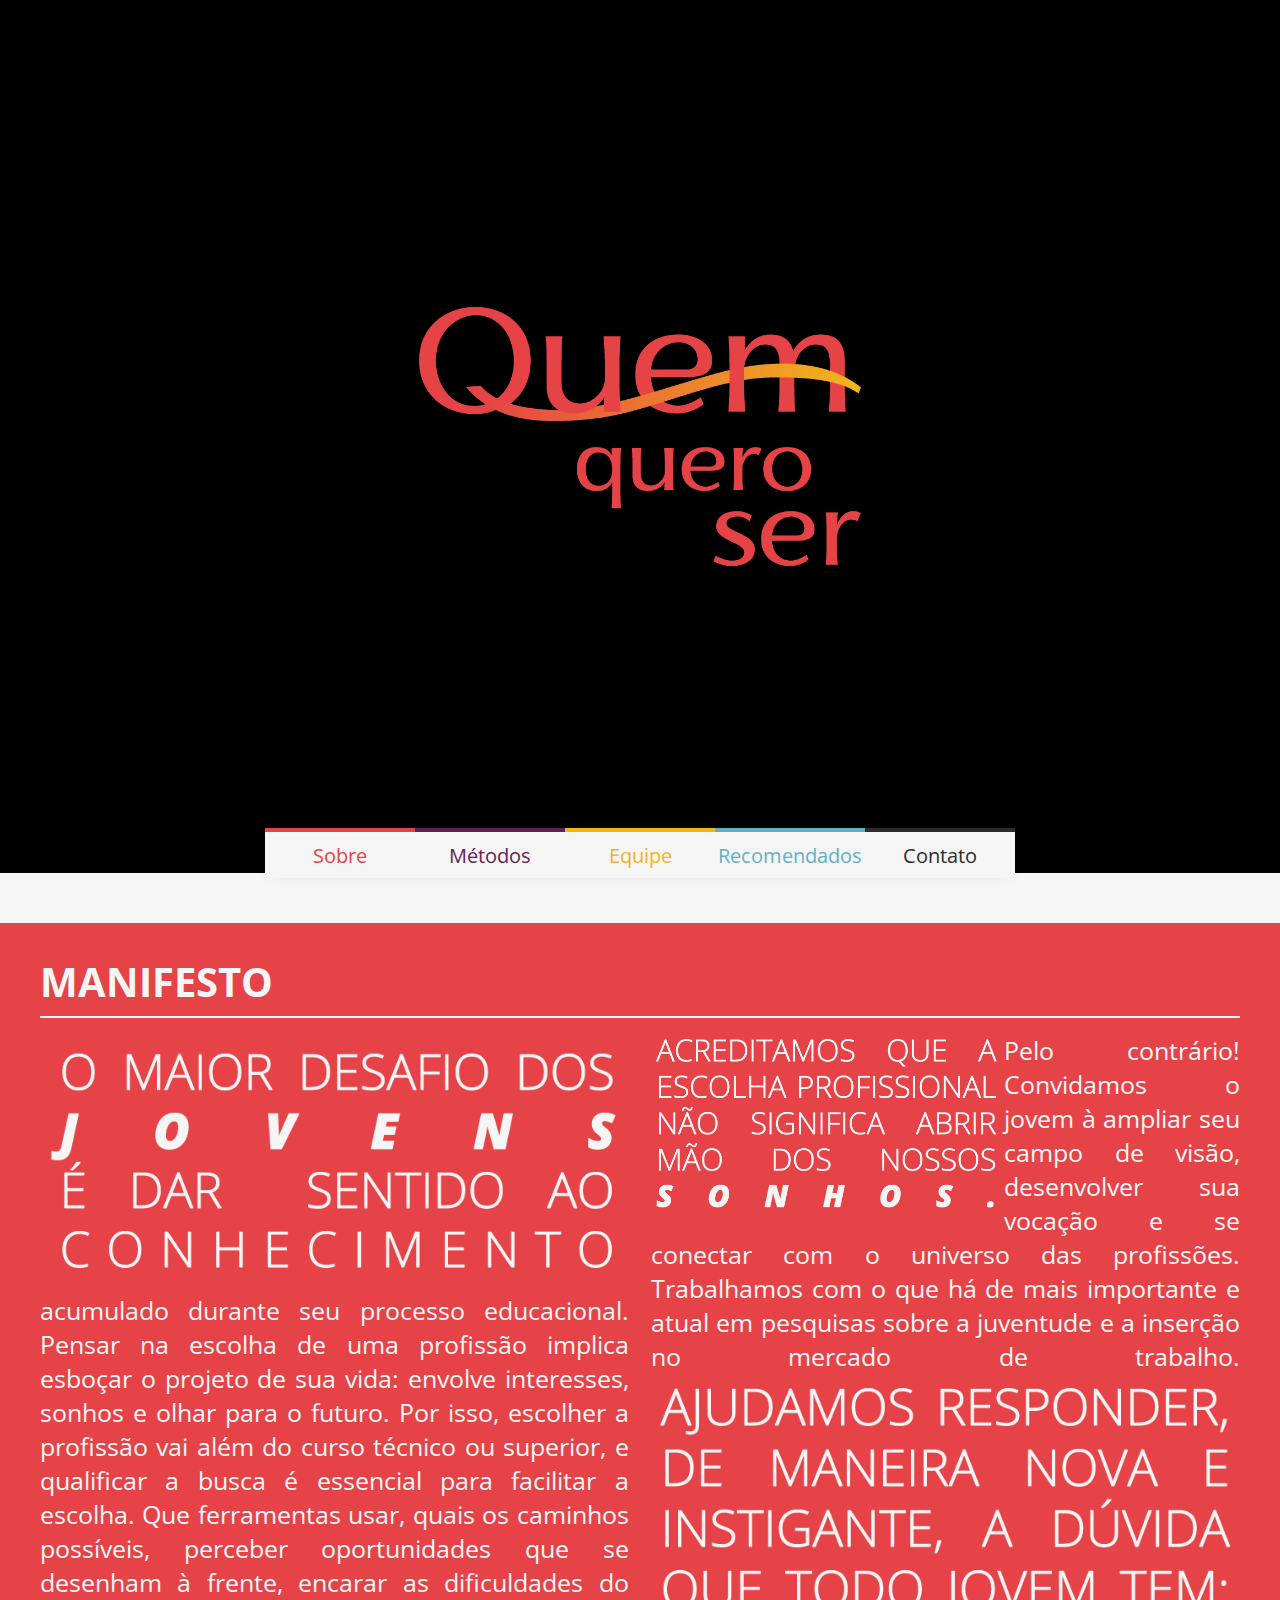
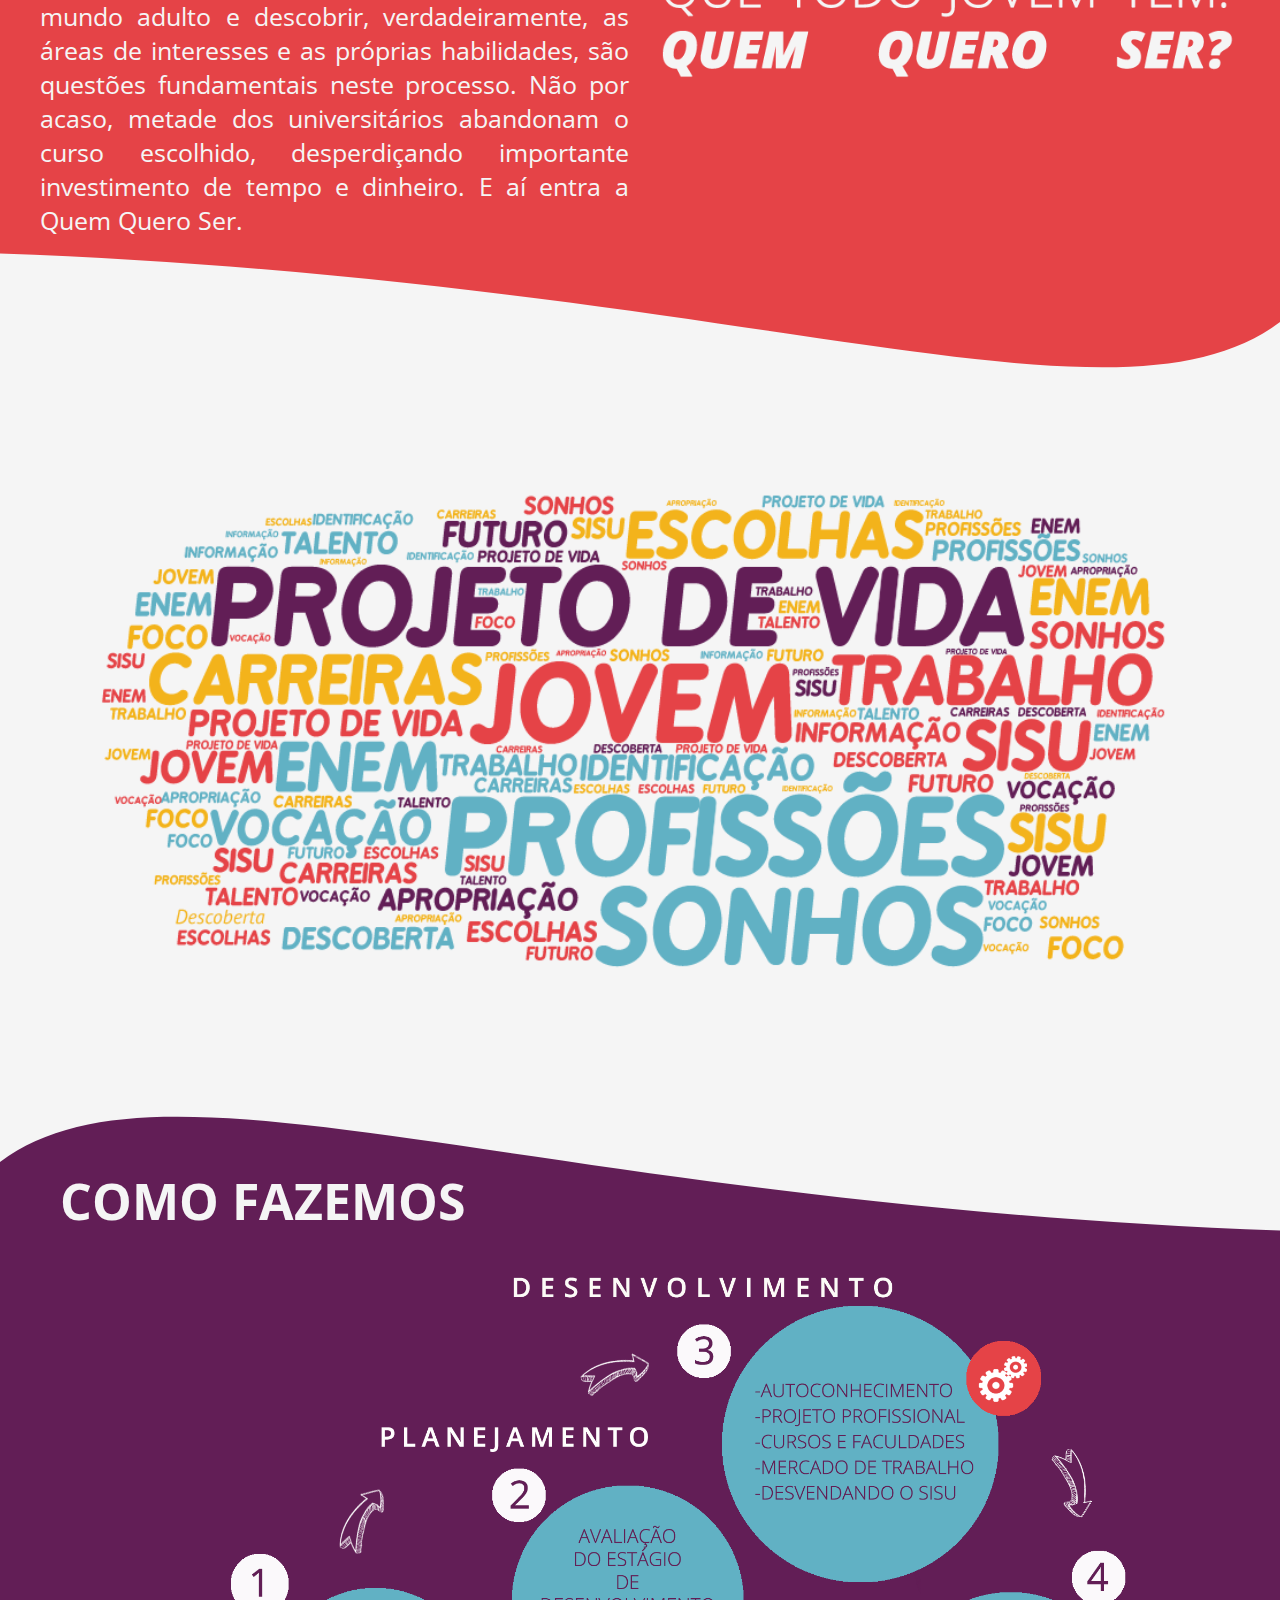
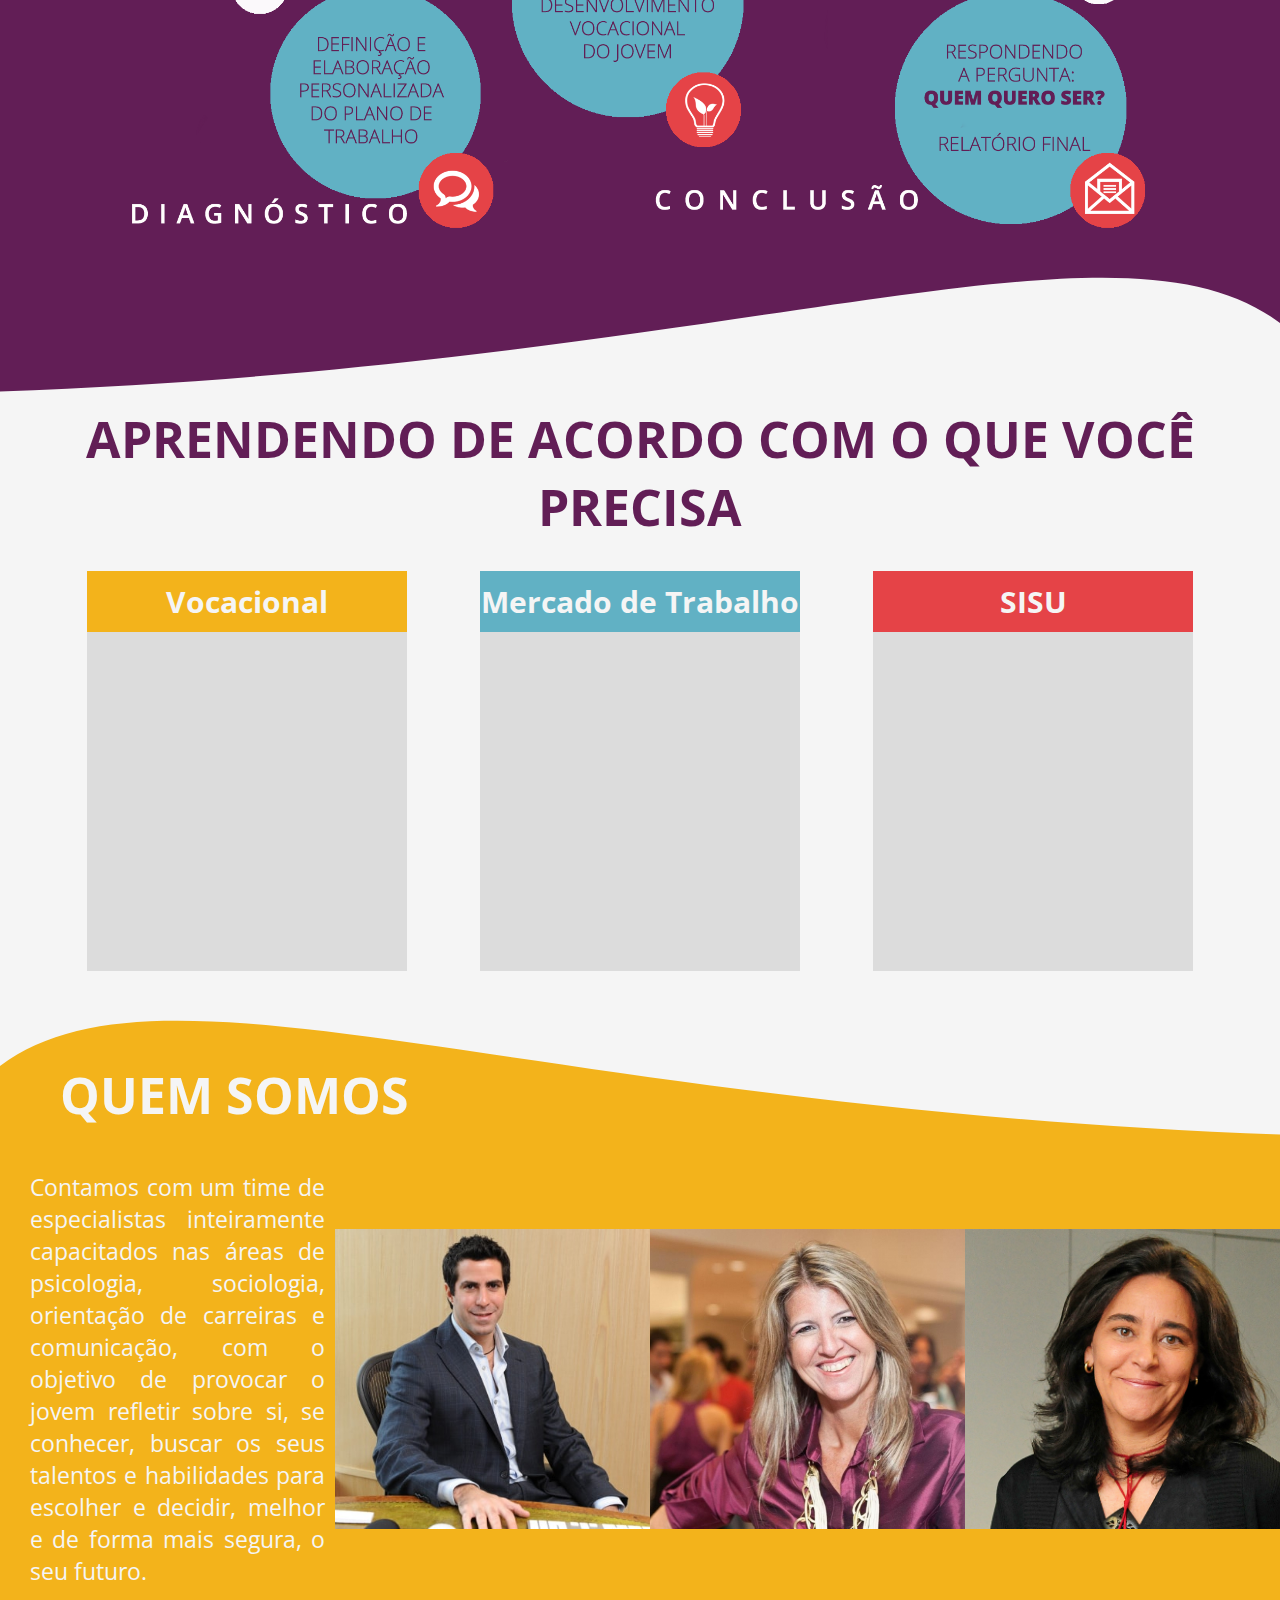
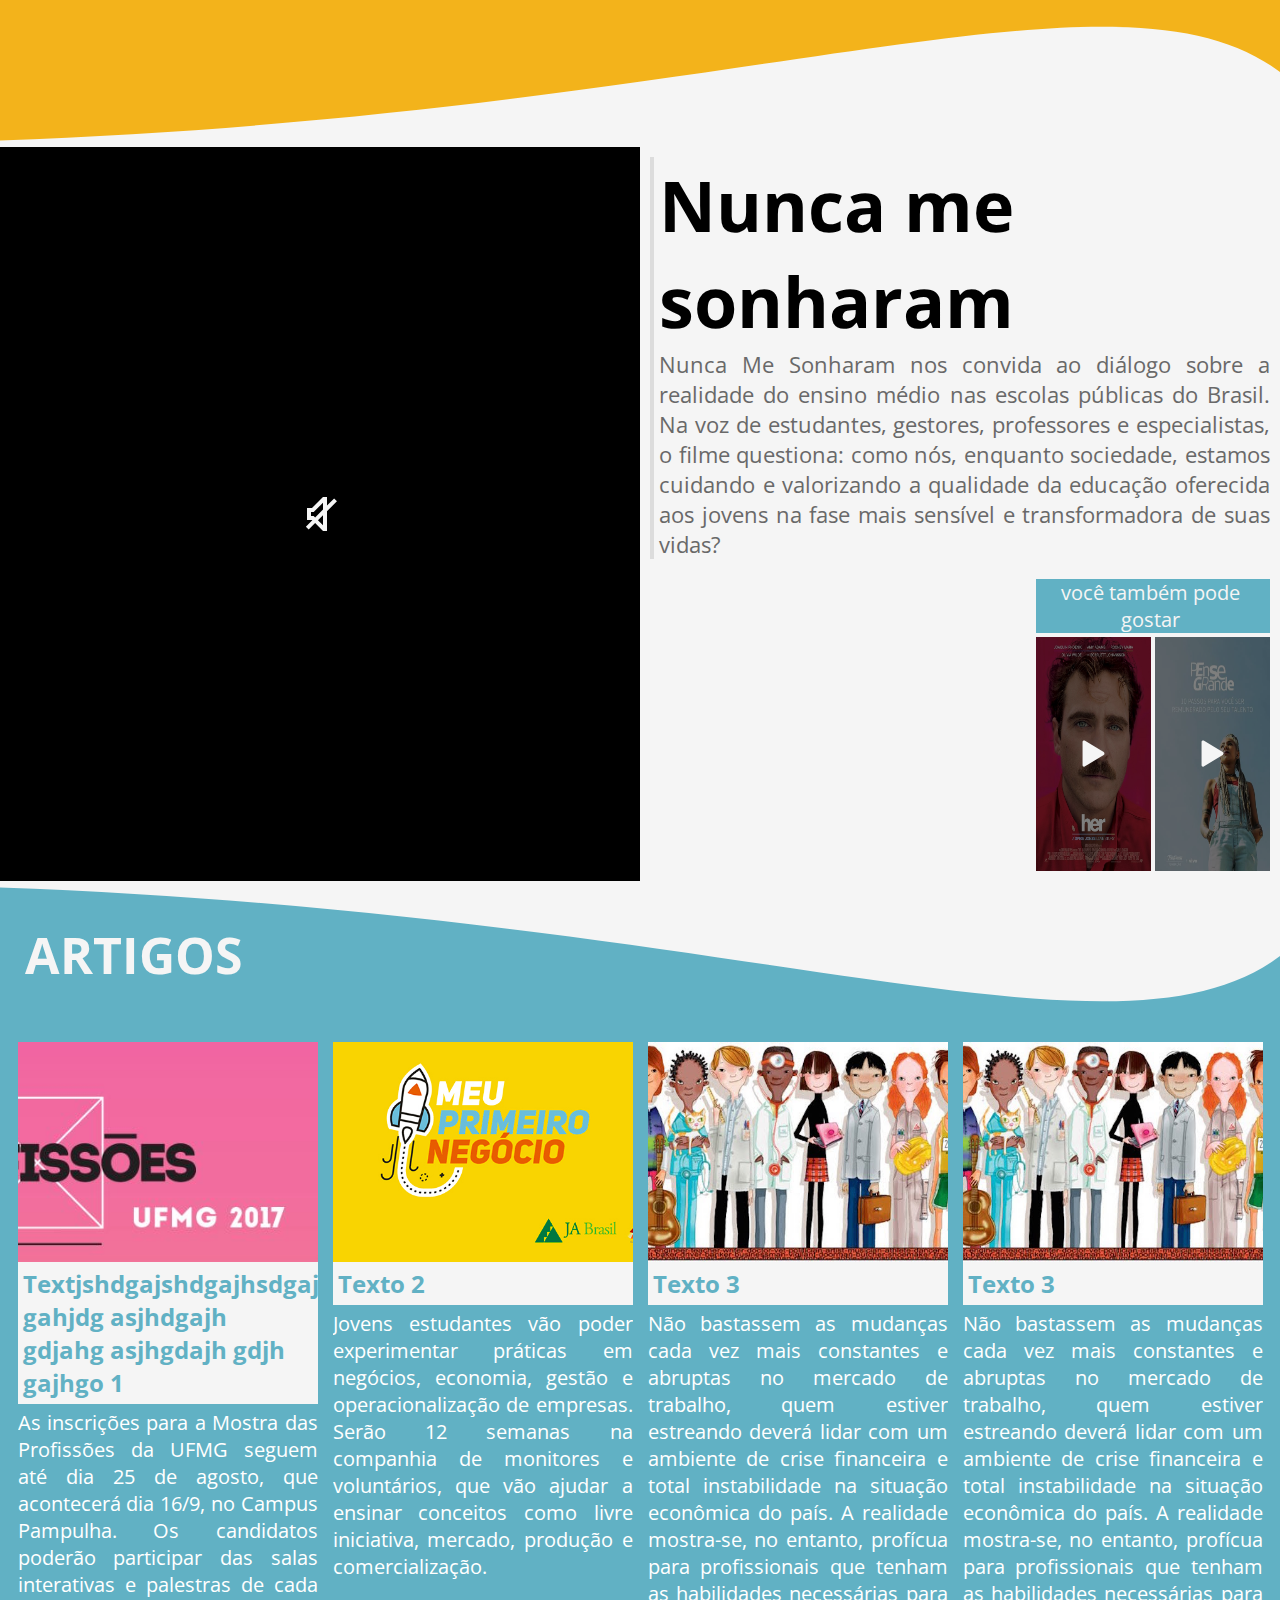
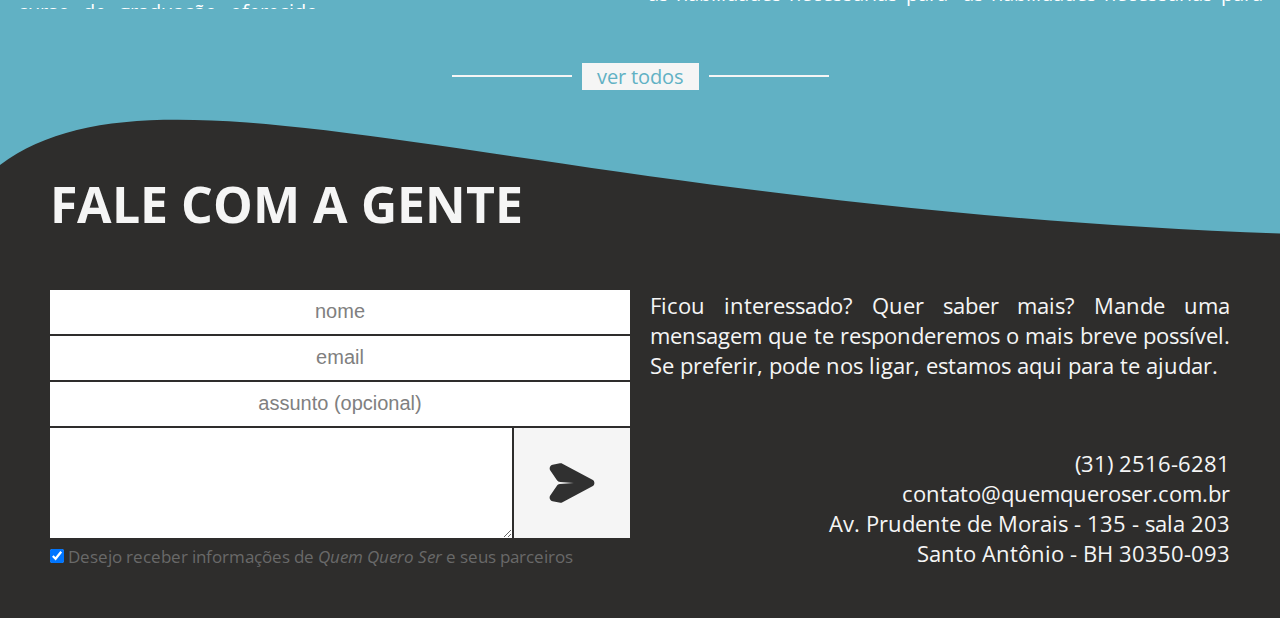
==== commit ada89682: "Módulos (demo) | Artigos (^) | Send Icon + Animation | Section h1's on curve | Quem Somos (^)" ====
--- a/index.html
+++ b/index.html
@@ -101,11 +101,12 @@
             </section>
         </section>
 
-        <svg class="onda b_l" style="fill:#621e56" viewBox="0 0 50 50" preserveAspectRatio="xMinYMin meet">
-            <path d="M0,25 C60,70 200,0 500,1 L10000,00 L0,0 Z"/>
-        </svg>
 
         <section id="Metodos">
+            <svg class="onda b_l" style="fill:#621e56; background-color: whitesmoke" viewBox="0 0 50 50" preserveAspectRatio="xMinYMin meet">
+                <path d="M0,25 C60,70 200,0 500,1 L10000,00 L0,0 Z"/>
+            </svg>
+
             <h1 class="titulo">Como fazemos</h1>
             <img src="img/metodos/fluxograma%20(azul).png" alt="">
 
@@ -114,22 +115,28 @@
             </svg>
 
             <section id="Modulos">
-                <h1 class="titulo">Modulos</h1>
+                <h1 class="titulo">Aprendendo de acordo com o que você precisa</h1>
                 <div id="modulosContainer">
                     <div class="modulo">
-                       <img src="img/metodos/note%20(big).svg" alt="">
+                        <div class="modulo_titulo">
+                            <h2>Vocacional</h2>
+                        </div>
                         <div class="modulo_infos">
 
                         </div>
                     </div>
                     <div class="modulo">
-                       <img src="img/metodos/note%20(big).svg" alt="">
+                        <div class="modulo_titulo">
+                            <h2>Mercado de Trabalho</h2>
+                        </div>
                         <div class="modulo_infos">
 
                         </div>
                     </div>
                     <div class="modulo">
-                       <img src="img/metodos/note%20(big).svg" alt="">
+                        <div class="modulo_titulo">
+                            <h2>SISU</h2>
+                        </div>
                         <div class="modulo_infos">
 
                         </div>
@@ -137,48 +144,52 @@
                 </div>
             </section>
         </section>
-        <svg class="onda b_l" style="fill:#f3b31b; background-color: whitesmoke" viewBox="0 0 50 50" preserveAspectRatio="xMinYMin meet">
-                <path d="M0,25 C60,70 200,0 500,1 L10000,00 L0,0 Z"/>
-            </svg>
+
         <section id="Equipe">
-            <div id="equipe_first">
-                <div id="equipe_infos" class="membro">
-                    <h1 class="titulo">Quem Somos</h1>
-                    <p>Contamos com um time de especialistas inteiramente capacitados nas áreas de psicologia, sociologia, orientação de carreiras e comunicação, com o objetivo de provocar o jovem refletir sobre si, se conhecer, buscar os seus talentos e habilidades para escolher e decidir, melhor e de forma mais segura, o seu futuro.</p>
-                </div>
-                <div class="membro">
-                    <div class="membro_infos">
-                        <h2>Albert Deweik</h2>
-                        <p>HDJKASHDakjDHKSAJdhaksjdhakjsdhaksd asdjakhsdkajsda dasjhdaksjdha hakjdhaskjdhak</p>
-                        <div class="membro_redes">
-
-                        </div>
-                    </div>
-                    <img class="membro_img" src="img/equipe/Albert%20Deweik.jpg" alt="">
-                </div>
-            </div>
-            <div id="equipe_second">
-                <div class="membro">
-                    <div class="membro_infos">
-                        <h2>Dany Padilla</h2>
-                        <p>HDJKASHDakjDHKSAJdhaksjdhakjsdhaksd asdjakhsdkajsda dasjhdaksjdha hakjdhaskjdhak</p>
-                        <div class="membro_redes">
-
-                        </div>
-                    </div>
-                    <img class="membro_img" src="img/equipe/Dany%20Padilla.jpg" alt="">
-                </div>
-                <div class="membro">
-                    <div class="membro_infos">
-                        <h2>Joana Queiroz</h2>
-                        <p>HDJKASHDakjDHKSAJdhaksjdhakjsdhaksd asdjakhsdkajsda dasjhdaksjdha hakjdhaskjdhak</p>
-                        <div class="membro_redes">
-
-                        </div>
-                    </div>
-                    <img class="membro_img" src="img/equipe/Joana%20Queiroz.jpg" alt="">
-                </div>
-            </div>
+            <svg class="onda b_l" style="fill:#f3b31b; background-color: whitesmoke" viewBox="0 0 50 50" preserveAspectRatio="xMinYMin meet">
+                <path d="M0,25 C60,70 200,0 500,1 L10000,00 L0,0 Z"/>
+            </svg>
+            <h1 class="titulo">Quem Somos</h1>
+            <div id="equipeContainer">
+                <div id="equipe_first">
+                    <div id="equipe_infos" class="membro">
+                        <p>Contamos com um time de especialistas inteiramente capacitados nas áreas de psicologia, sociologia, orientação de carreiras e comunicação, com o objetivo de provocar o jovem refletir sobre si, se conhecer, buscar os seus talentos e habilidades para escolher e decidir, melhor e de forma mais segura, o seu futuro.</p>
+                    </div>
+                    <div class="membro">
+                        <div class="membro_infos">
+                            <h2>Albert Deweik</h2>
+                            <p>HDJKASHDakjDHKSAJdhaksjdhakjsdhaksd asdjakhsdkajsda dasjhdaksjdha hakjdhaskjdhak</p>
+                            <div class="membro_redes">
+
+                            </div>
+                        </div>
+                        <img class="membro_img" src="img/equipe/Albert%20Deweik.jpg" alt="">
+                    </div>
+                </div>
+                <div id="equipe_second">
+                    <div class="membro">
+                        <div class="membro_infos">
+                            <h2>Dany Padilla</h2>
+                            <p>HDJKASHDakjDHKSAJdhaksjdhakjsdhaksd asdjakhsdkajsda dasjhdaksjdha hakjdhaskjdhak</p>
+                            <div class="membro_redes">
+
+                            </div>
+                        </div>
+                        <img class="membro_img" src="img/equipe/Dany%20Padilla.jpg" alt="">
+                    </div>
+                    <div class="membro">
+                        <div class="membro_infos">
+                            <h2>Joana Queiroz</h2>
+                            <p>HDJKASHDakjDHKSAJdhaksjdhakjsdhaksd asdjakhsdkajsda dasjhdaksjdha hakjdhaskjdhak</p>
+                            <div class="membro_redes">
+
+                            </div>
+                        </div>
+                        <img class="membro_img" src="img/equipe/Joana%20Queiroz.jpg" alt="">
+                    </div>
+                </div>
+            </div>
+
         </section>
         <svg class="onda b_r" style="fill:whitesmoke; background-color: #f3b31b" viewBox="0 0 50 50" preserveAspectRatio="xMinYMin meet">
                 <path d="M0,25 C60,70 200,0 500,1 L10000,00 L0,0 Z"/>
@@ -220,11 +231,12 @@
                 </div>
             </section>
 
-            <svg class="onda t_r" style="fill:whitesmoke; background-color: #61b1c4" viewBox="0 0 50 50" preserveAspectRatio="xMinYMin meet">
-                <path d="M0,25 C60,70 200,0 500,1 L10000,00 L0,0 Z"/>
-            </svg>
 
             <section id="Artigos">
+                           <svg class="onda t_r" style="fill:whitesmoke; background-color: #61b1c4" viewBox="0 0 50 50" preserveAspectRatio="xMinYMin meet">
+                <path d="M0,25 C60,70 200,0 500,1 L10000,00 L0,0 Z"/>
+            </svg>
+
                 <h1 class="titulo">Artigos</h1>
 
                 <div id="artigosContainer">
@@ -263,11 +275,12 @@
             </section>
         </section>
 
-        <svg class="onda b_l" style="fill: #2e2d2c; background-color: #61b1c4" viewBox="0 0 50 50" preserveAspectRatio="xMinYMin meet">
+
+        <section id="Contato" class="info">
+            <svg class="onda b_l" style="fill: #2e2d2c; background-color: #61b1c4" viewBox="0 0 50 50" preserveAspectRatio="xMinYMin meet">
                 <path d="M0,25 C60,70 200,0 500,1 L10000,00 L0,0 Z"/>
         </svg>
 
-        <section id="Contato" class="info">
             <h1 class="titulo">Fale com a gente</h1>
             <div id="contatoContainer">
                 <div id="c_left">
@@ -282,7 +295,7 @@
                         <br />
                         <div id="enviar">
                             <textarea id="txtMensagem" class="txt" required></textarea>
-                            <button id="btnEnviar" onclick="btnEnviar_Click" type="submit"></button>
+                            <button id="btnEnviar" onclick="btnEnviar_Click" type="submit">Enviar</button>
                         </div>
                         <div id="newsletter">
                             <input type="checkbox" checked>
--- a/css/style.css
+++ b/css/style.css
@@ -43,7 +43,8 @@
 }
 
 .titulo {
-    text-transform: uppercase
+    text-transform: uppercase;
+    font-size: 5em
 }
 
 
@@ -398,6 +399,10 @@
     width: 100%;
 }
 
+#txt_right>img:first-child {
+    width: 60%;
+    float: left
+}
 
 @media (max-width: 800px) {
     /*breakpoint*/
@@ -443,7 +448,14 @@
     background-color: #621e56;
     display: flex;
     flex-flow: column;
-    align-items: center
+    align-items: center;
+    position: relative
+}
+
+#Metodos>h1 {
+    position: absolute;
+    top: 70px;
+    left: 60px;
 }
 
 #Metodos h1 {
@@ -471,22 +483,42 @@
     box-sizing: border-box;
     padding: 20px 50px;
     width: 100%;
-
     display: flex;
     justify-content: space-around;
     align-items: center
 }
 
 .modulo {
+    min-height: 400px;
     min-width: 25vw;
     /* background-image: url("../img/metodos/note%20(big).svg");  */
     background-repeat: no-repeat;
     background-position: center;
-}
-
-.modulo img{
-    height: 100%;
-    min-width: 25vw;
+    background-color: gainsboro;
+    transition: transform 1s
+}
+
+.modulo:hover {
+    transform: scale(1.04, 1.04)
+}
+
+.modulo_titulo {
+    text-align: center;
+    font-size: 2em;
+    padding: 10px 0;
+    color: whitesmoke
+}
+
+.modulo:nth-child(1)>.modulo_titulo {
+    background-color: #f3b31b
+}
+
+.modulo:nth-child(2)>.modulo_titulo {
+    background-color: #61b1c4
+}
+
+.modulo:nth-child(3)>.modulo_titulo {
+    background-color: #e54347
 }
 
 .modulo_infos {
@@ -508,18 +540,28 @@
 }*/
 
 
-
 /*------------EQUIPE-----------------*/
 
 #Equipe {
     background-color: #f3b31b;
-    display: flex;
     min-height: 50vh;
-    padding: 0 20px;
-    box-sizing: content-box
-}
-
-#Equipe>div {
+    color: whitesmoke;
+    position: relative
+}
+
+#Equipe>h1 {
+    position: absolute;
+    top: 70px;
+    margin-left: 60px;
+}
+
+#equipeContainer {
+    display: flex;
+    padding: 20px 0px 0 20px;
+    box-sizing: content-box;
+}
+
+#equipeContainer>div {
     display: flex;
     width: 50%;
     align-items: center
@@ -588,10 +630,13 @@
 }
 
 @media (max-width: 1100px) {
-    #Equipe {
+    #Equipe>h1 {
+        margin-left: 6vw;
+    }
+    #equipeContainer {
         padding: 0%;
     }
-    #Equipe>div {
+    #equipeContainer>div {
         width: 50%;
         display: block
     }
@@ -605,10 +650,13 @@
 }
 
 @media (max-width: 640px) {
-    #Equipe {
+    #Equipe>h1 {
+        margin-left: 12vw;
+    }
+    #equipeContainer {
         flex-flow: column
     }
-    #Equipe>div {
+    #equipeContainer>div {
         width: 100%;
     }
     #equipe_infos {
@@ -766,18 +814,18 @@
 
 #Artigos {
     background-color: #61b1c4;
-    z-index: 2;
     display: flex;
     flex-flow: column;
-    padding-bottom: 10px;
+    position: relative
 }
 
 #Artigos h1 {
     text-align: center;
     font-size: 5em;
     color: whitesmoke;
-    padding: 10px 0;
-    margin-bottom: 10px
+    position: absolute;
+    top: 40px;
+    left: 25px
 }
 
 #artigosContainer {
@@ -786,28 +834,13 @@
     padding: 10px 10px 50px 10px;
     display: flex;
     justify-content: space-around
-}
-
-@media (max-width: 700px) {
-    /*breakpoint*/
-    #artigosContainer {
-        display: block;
-        width: 100%
-    }
-    #artigosContainer>div {
-        width: 100%;
-        margin: 10px 0;
-    }
-    #ver_todos>svg {
-        width: 120px;
-    }
 }
 
 .artigo {
     margin: 4px;
     cursor: pointer;
     transition: 0.5s;
-    width: 320px;
+    max-width: 300px;
     overflow: hidden;
     color: white;
     text-align: center;
@@ -817,24 +850,20 @@
     transform: scale(1.02, 1.02)
 }
 
-.artigo img,
-.artigo h2 {
-    margin-bottom: 10px;
-}
-
 .artigo img {
-    height: 250px;
+    height: 220px;
     width: 100%;
     object-fit: cover;
-    margin-bottom: -2px;
-    background-color: black;
+    background-color: whitesmoke;
 }
 
 .artigo h2 {
     font-size: 2.4em;
-    padding: 2px;
+    padding: 5px;
     text-align: left;
-    margin-top: 4px
+    background-color: whitesmoke;
+    color: #61b1c4;
+    margin: -3px 0 5px 0;
 }
 
 .artigo p {
@@ -850,7 +879,6 @@
     align-content: center;
     align-items: center;
     cursor: pointer;
-    padding-bottom: 10px
 }
 
 #ver_todos>p {
@@ -874,6 +902,21 @@
     stroke-width: 4
 }
 
+@media (max-width: 700px) {
+    /*breakpoint*/
+    #artigosContainer {
+        flex-flow: column;
+        width: 100%
+    }
+    #artigosContainer>div {
+        width: 100%;
+        margin: 10px 0;
+    }
+    #ver_todos>svg {
+        width: 120px;
+    }
+}
+
 
 /*------------CONTATO-----------------*/
 
@@ -882,18 +925,17 @@
     width: 100%;
     background-color: #2e2d2c;
     /*box-shadow: 0 3px 0 10px rgba(0, 0, 0, 0.5);*/
-    color: whitesmoke
-}
-
-#Contato svg {
-    margin-top: -100px;
+    color: whitesmoke;
+    position: relative
 }
 
 #Contato h1 {
-    text-align: center;
     font-size: 5em;
     box-sizing: content-box;
-    padding: 10px 0px
+    padding: 10px 0px;
+    position: absolute;
+    top: 70px;
+    margin-left: 50px;
 }
 
 #Contato #termos {
@@ -967,17 +1009,24 @@
 #btnEnviar {
     height: 100%;
     width: 20%;
-    color: white;
-    font-weight: 900;
-    font-family: 'Geral';
+    font-size: 2em;
+    color: transparent;
     cursor: pointer;
     margin-left: 2px;
-    background-color: whitesmoke
+    background-color: whitesmoke;
+    background-image: url(../img/icons/send.svg);
+    background-repeat: no-repeat;
+    background-position: center;
+    background-size: 90%;
+    transition: 0.5s
+}
+#btnEnviar:hover{
+    background-position: 100px;
+    color: #2e2d2c;
 }
 
 #btnEnviar:active {
-    transition: 0.5s;
-    background-color: #3fb094
+    background-color: #61b1c4
 }
 
 #newsletter {
@@ -1042,9 +1091,6 @@
     #form {
         width: 100%;
         padding: 10px
-    }
-    #Contato svg {
-        margin-top: -40px
     }
 }
 
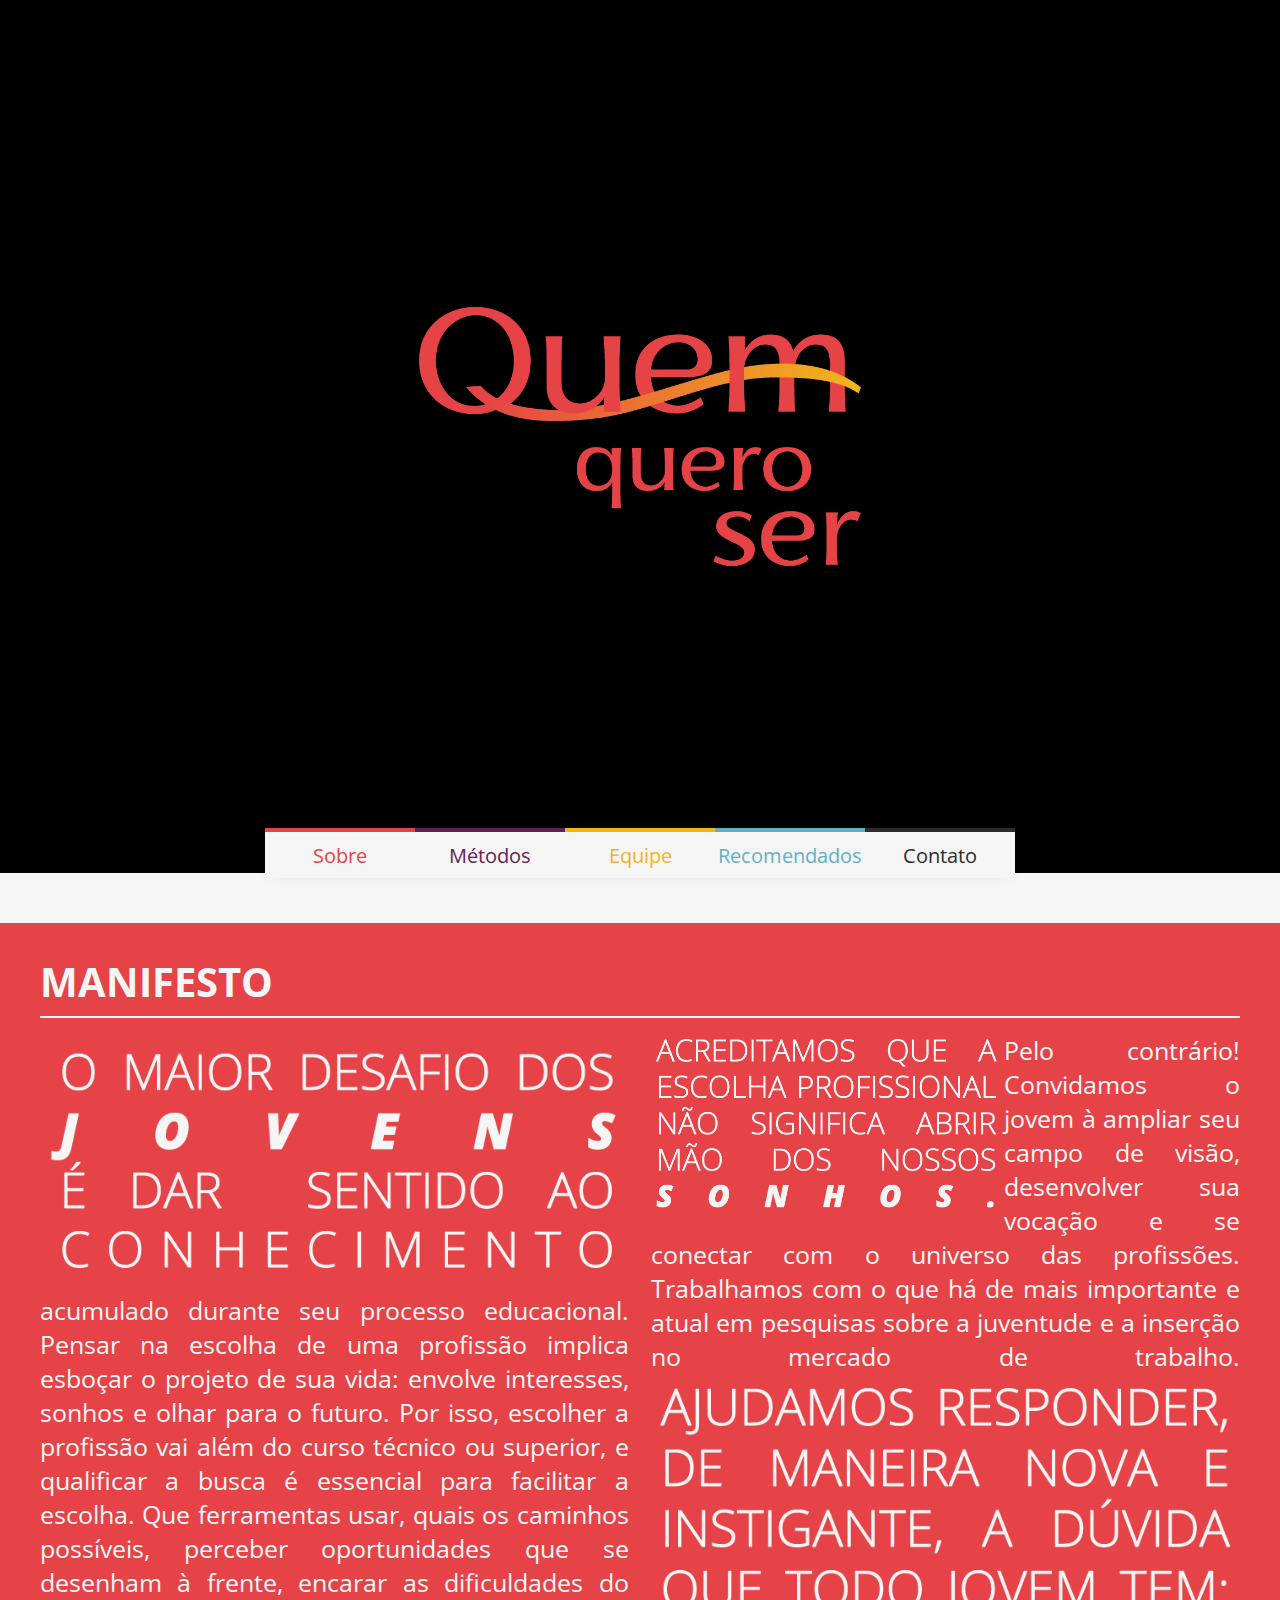
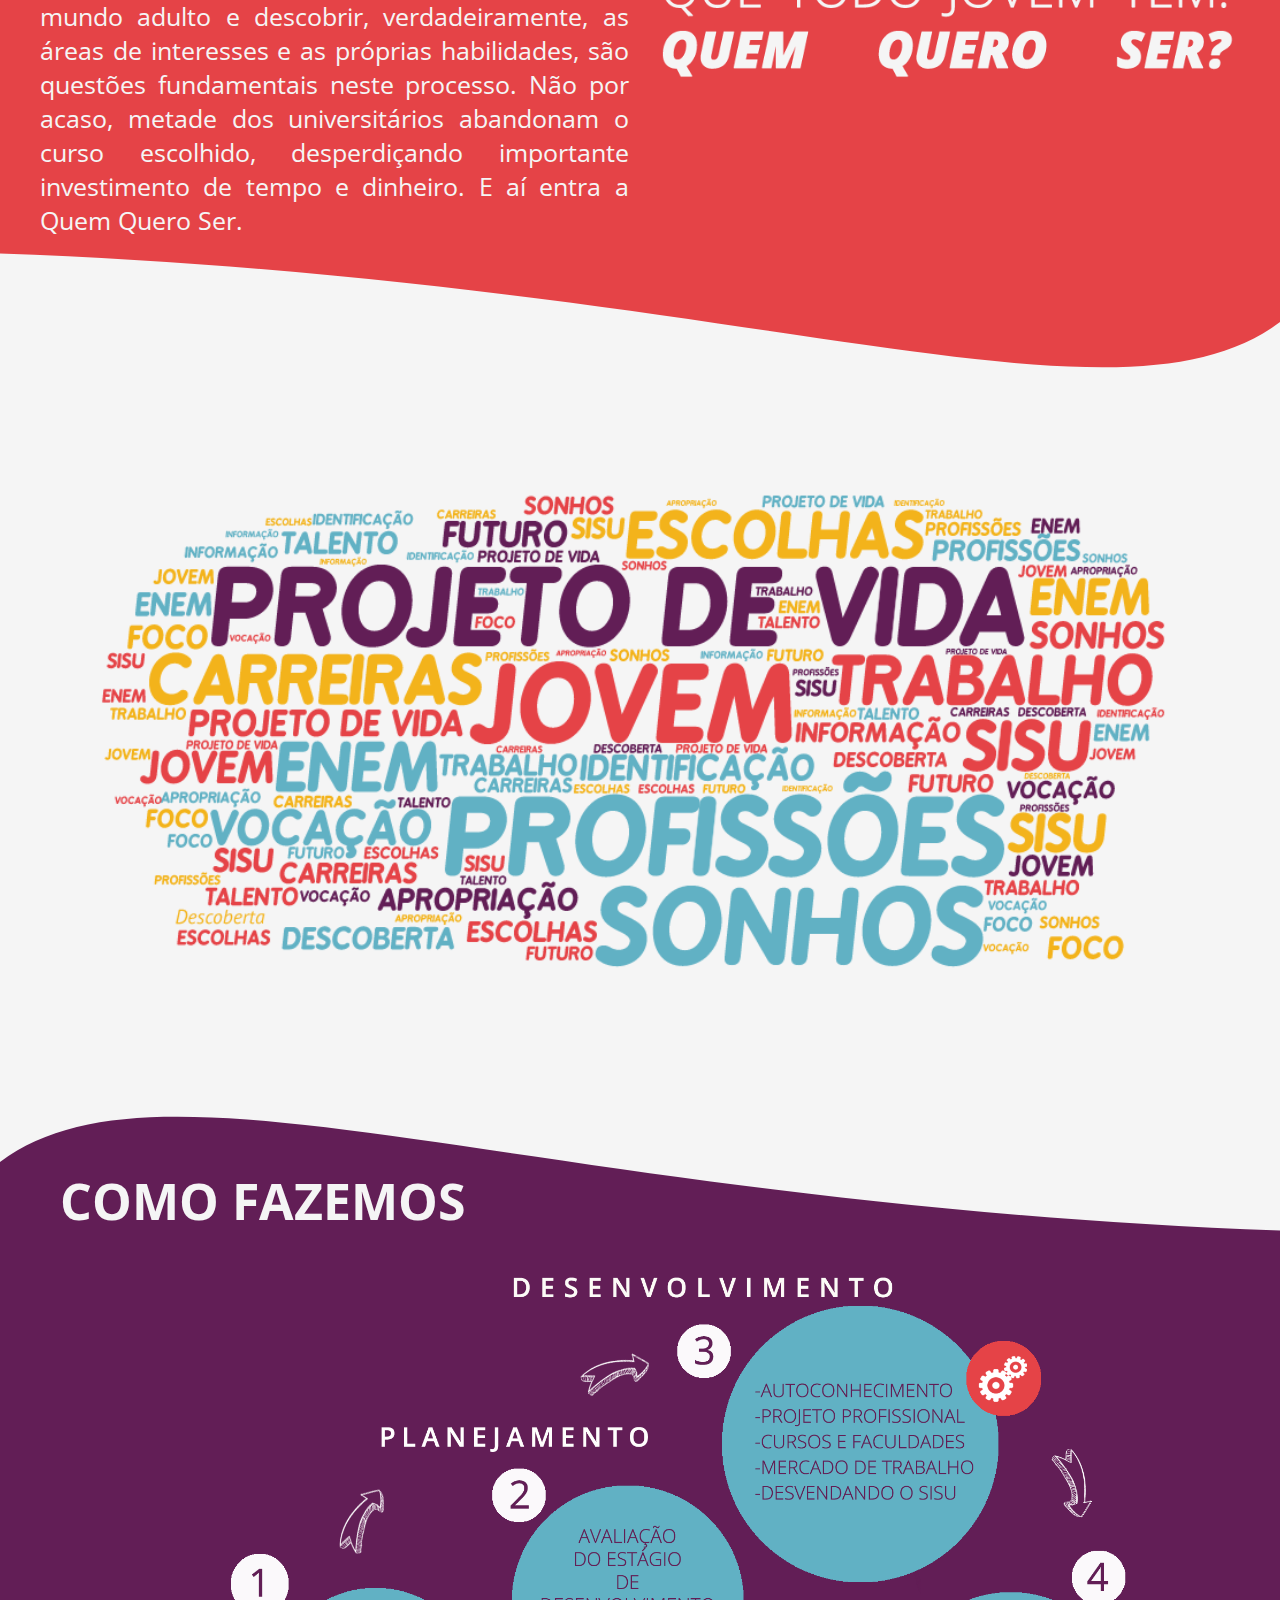
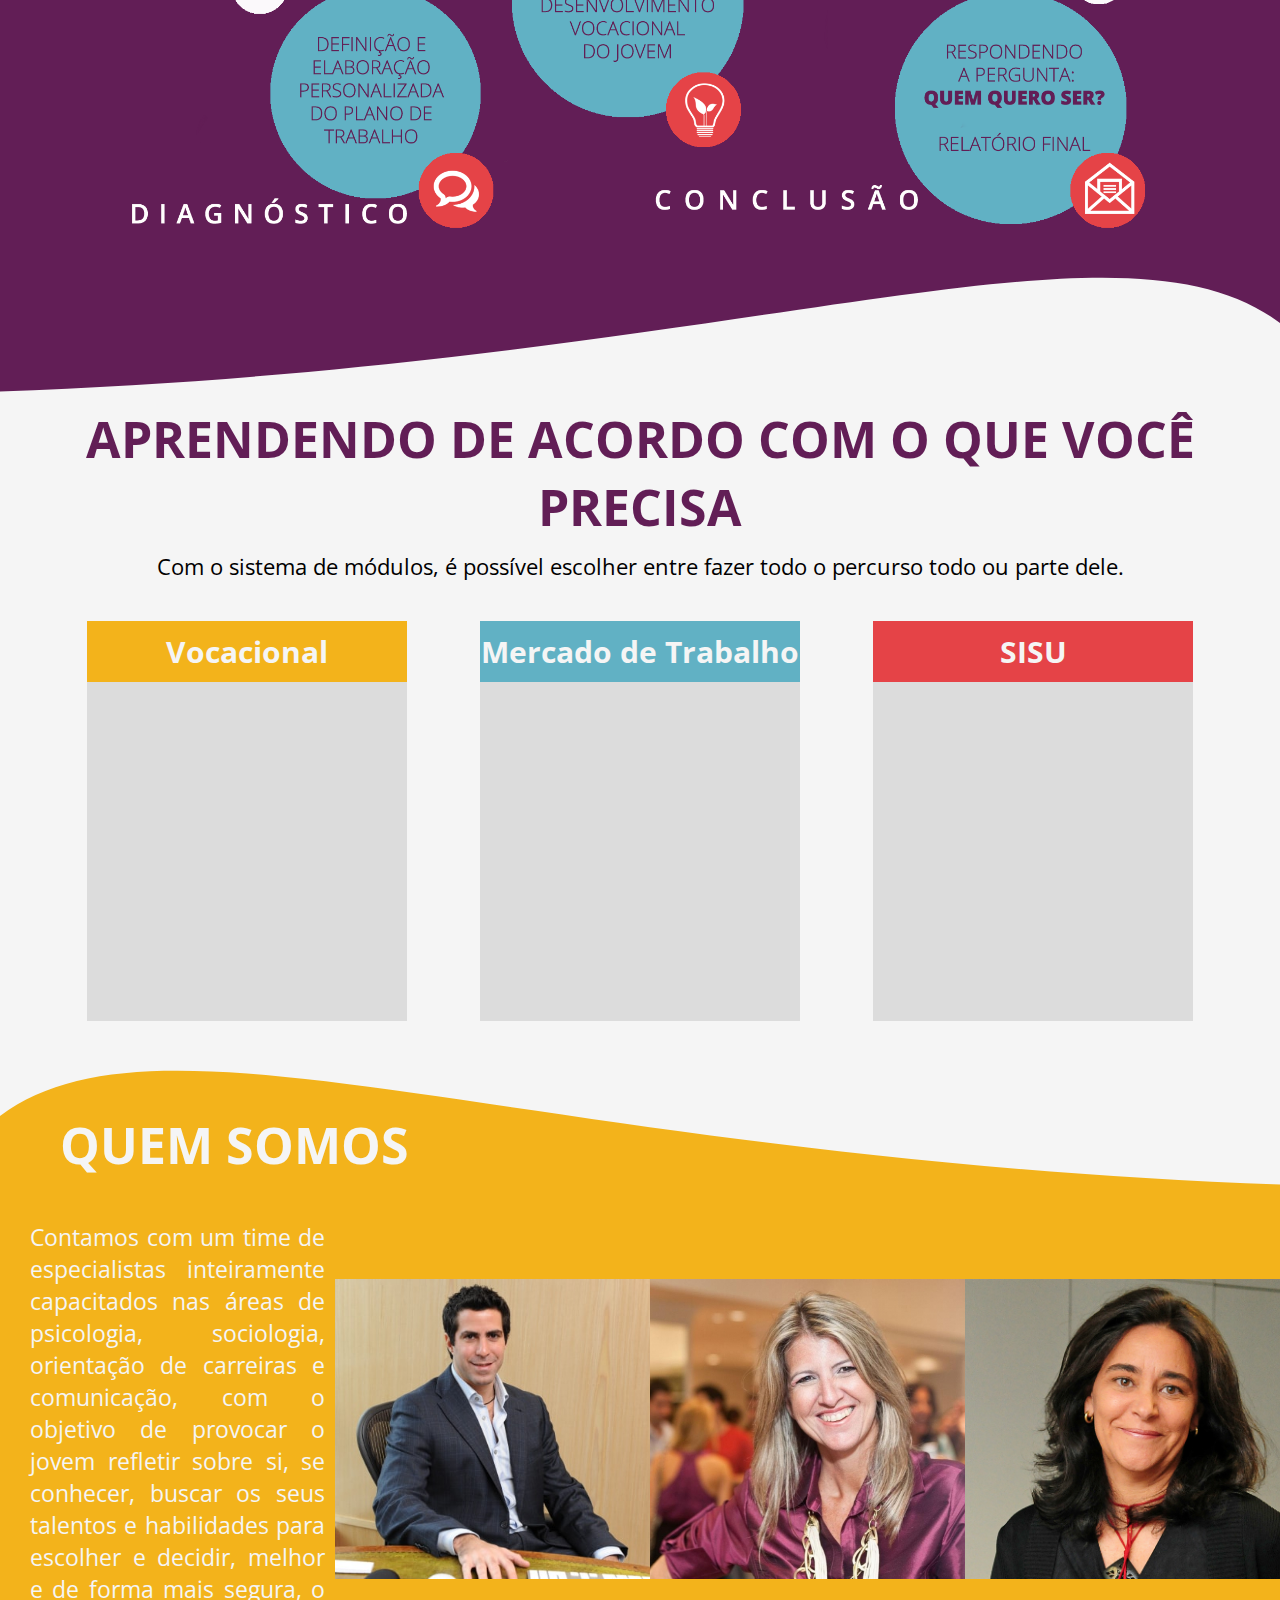
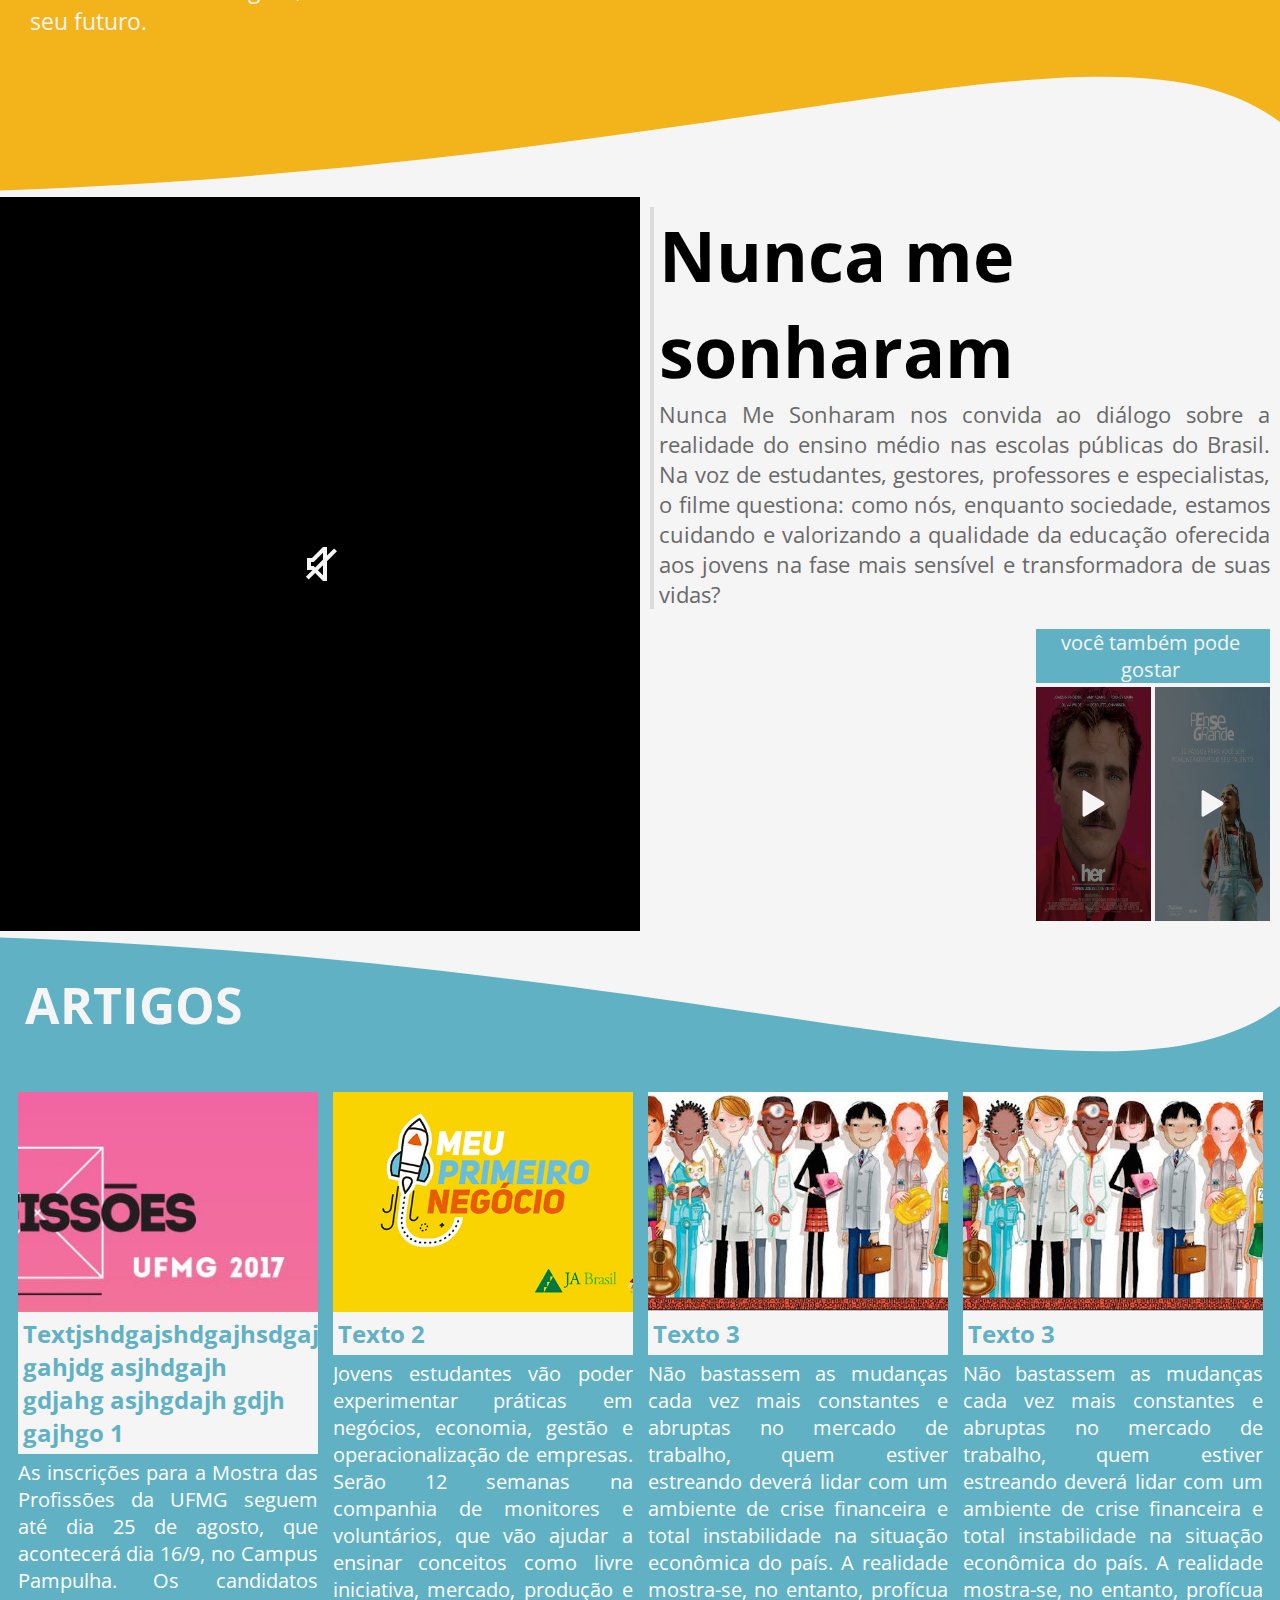
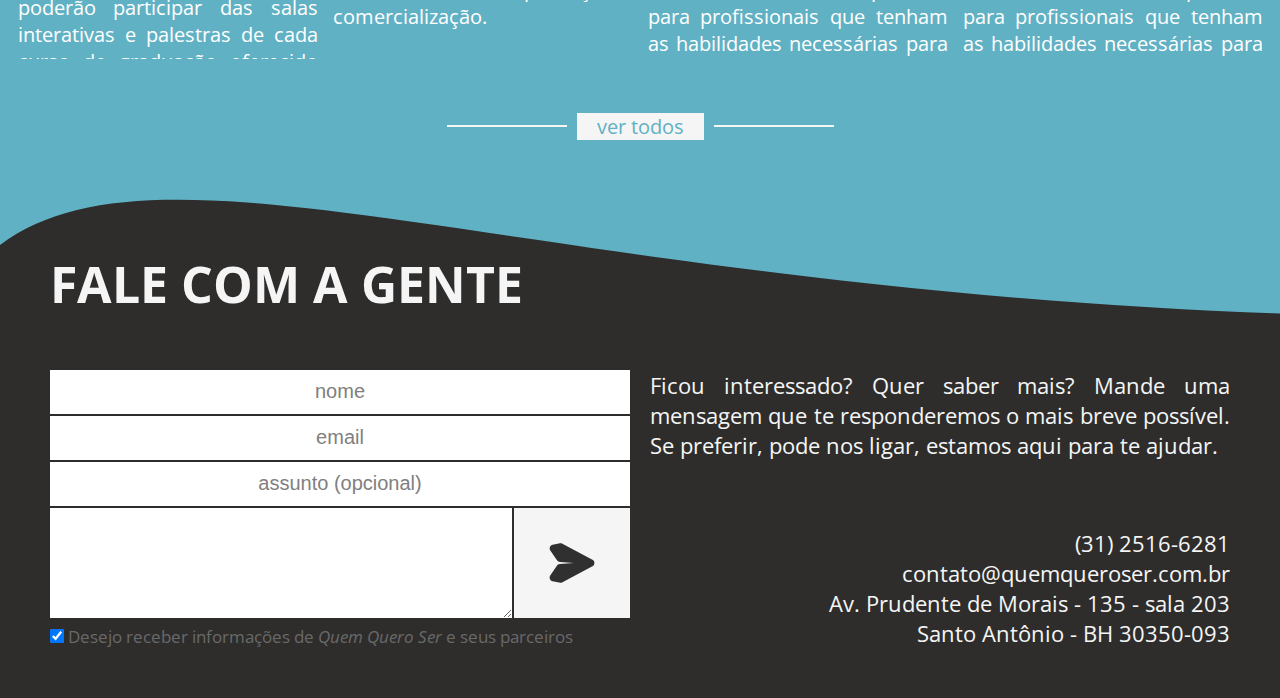
==== commit 588fc60c: "Módulos (^)" ====
--- a/index.html
+++ b/index.html
@@ -116,6 +116,7 @@
 
             <section id="Modulos">
                 <h1 class="titulo">Aprendendo de acordo com o que você precisa</h1>
+                <p>Com o sistema de módulos, é possível escolher entre fazer todo o percurso todo ou parte dele.</p>
                 <div id="modulosContainer">
                     <div class="modulo">
                         <div class="modulo_titulo">
@@ -191,11 +192,12 @@
             </div>
 
         </section>
-        <svg class="onda b_r" style="fill:whitesmoke; background-color: #f3b31b" viewBox="0 0 50 50" preserveAspectRatio="xMinYMin meet">
-                <path d="M0,25 C60,70 200,0 500,1 L10000,00 L0,0 Z"/>
-            </svg>
+
 
         <section id="Recomendados">
+            <svg class="onda b_r" style="fill:whitesmoke; background-color: #f3b31b" viewBox="0 0 50 50" preserveAspectRatio="xMinYMin meet">
+                <path d="M0,25 C60,70 200,0 500,1 L10000,00 L0,0 Z"/>
+            </svg>
             <section id="Videos">
                 <div id="v_left">
                     <div id="v_left_controls" class="center_child">
@@ -233,7 +235,7 @@
 
 
             <section id="Artigos">
-                           <svg class="onda t_r" style="fill:whitesmoke; background-color: #61b1c4" viewBox="0 0 50 50" preserveAspectRatio="xMinYMin meet">
+                <svg class="onda t_r" style="fill:whitesmoke; background-color: #61b1c4" viewBox="0 0 50 50" preserveAspectRatio="xMinYMin meet">
                 <path d="M0,25 C60,70 200,0 500,1 L10000,00 L0,0 Z"/>
             </svg>
 
--- a/css/style.css
+++ b/css/style.css
@@ -413,6 +413,9 @@
     #Manifesto {
         padding: 9vh 3px 20px 3px;
     }
+    #txt_right>img:first-child {
+        width: 100%;
+    }
 }
 
 #att {
@@ -470,6 +473,8 @@
     margin-top: 20px;
 }
 
+/*------------MÓDULOS-----------------*/
+
 #Modulos {
     background-color: whitesmoke;
     width: 100%
@@ -479,7 +484,13 @@
     color: #621e56;
 }
 
+#Modulos>p{
+    font-size: 2.2em;
+    text-align: center
+}
+
 #modulosContainer {
+    margin-top: 20px;
     box-sizing: border-box;
     padding: 20px 50px;
     width: 100%;
@@ -816,7 +827,8 @@
     background-color: #61b1c4;
     display: flex;
     flex-flow: column;
-    position: relative
+    position: relative;
+    padding-bottom: 30px
 }
 
 #Artigos h1 {
@@ -887,14 +899,15 @@
     color: #61b1c4;
     background-color: whitesmoke;
     transition: 0.5s;
-    padding: 0 15px;
+    padding: 0 20px;
     margin: 0 10px
 }
 
 #ver_todos>svg {
     width: 120px;
     color: whitesmoke;
-    height: 2px
+    height: 2px;
+    transition: 0.5s
 }
 
 #ver_todos>svg>line {
@@ -1020,7 +1033,8 @@
     background-size: 90%;
     transition: 0.5s
 }
-#btnEnviar:hover{
+
+#btnEnviar:hover {
     background-position: 100px;
     color: #2e2d2c;
 }
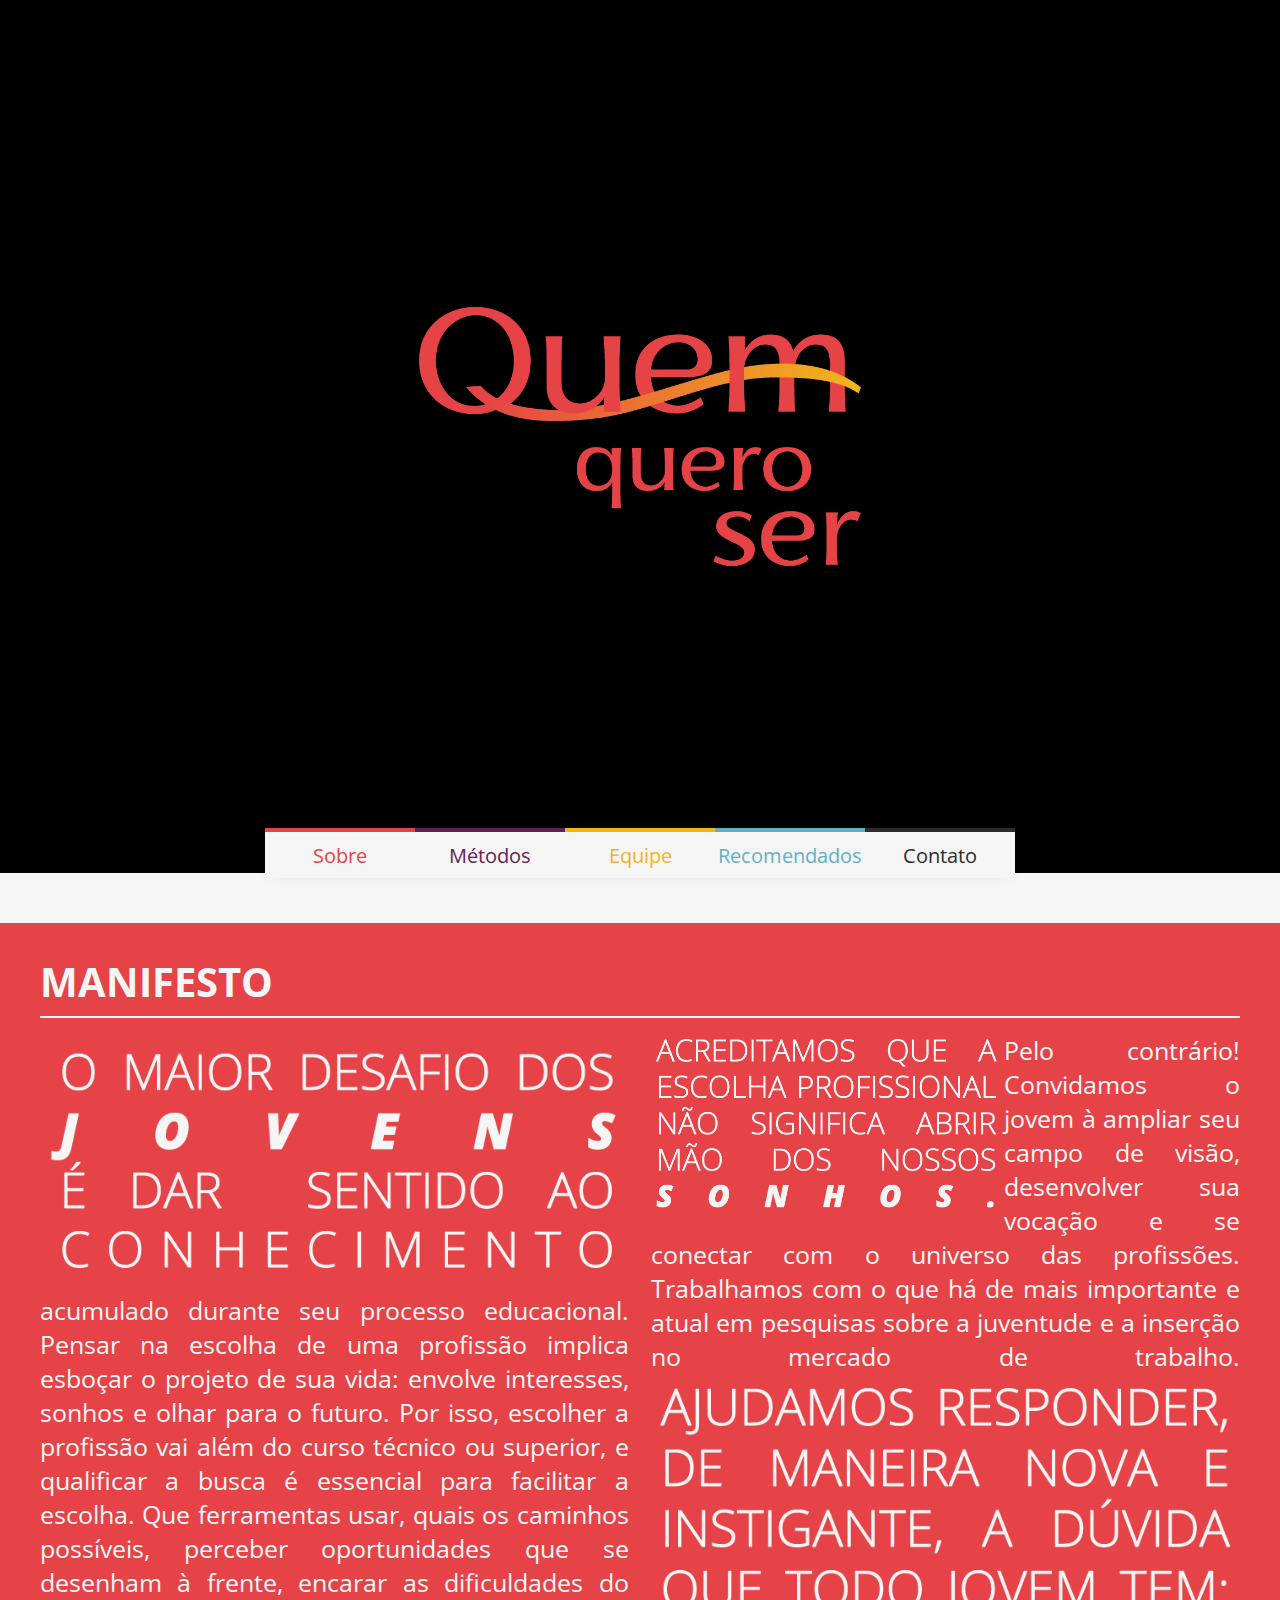
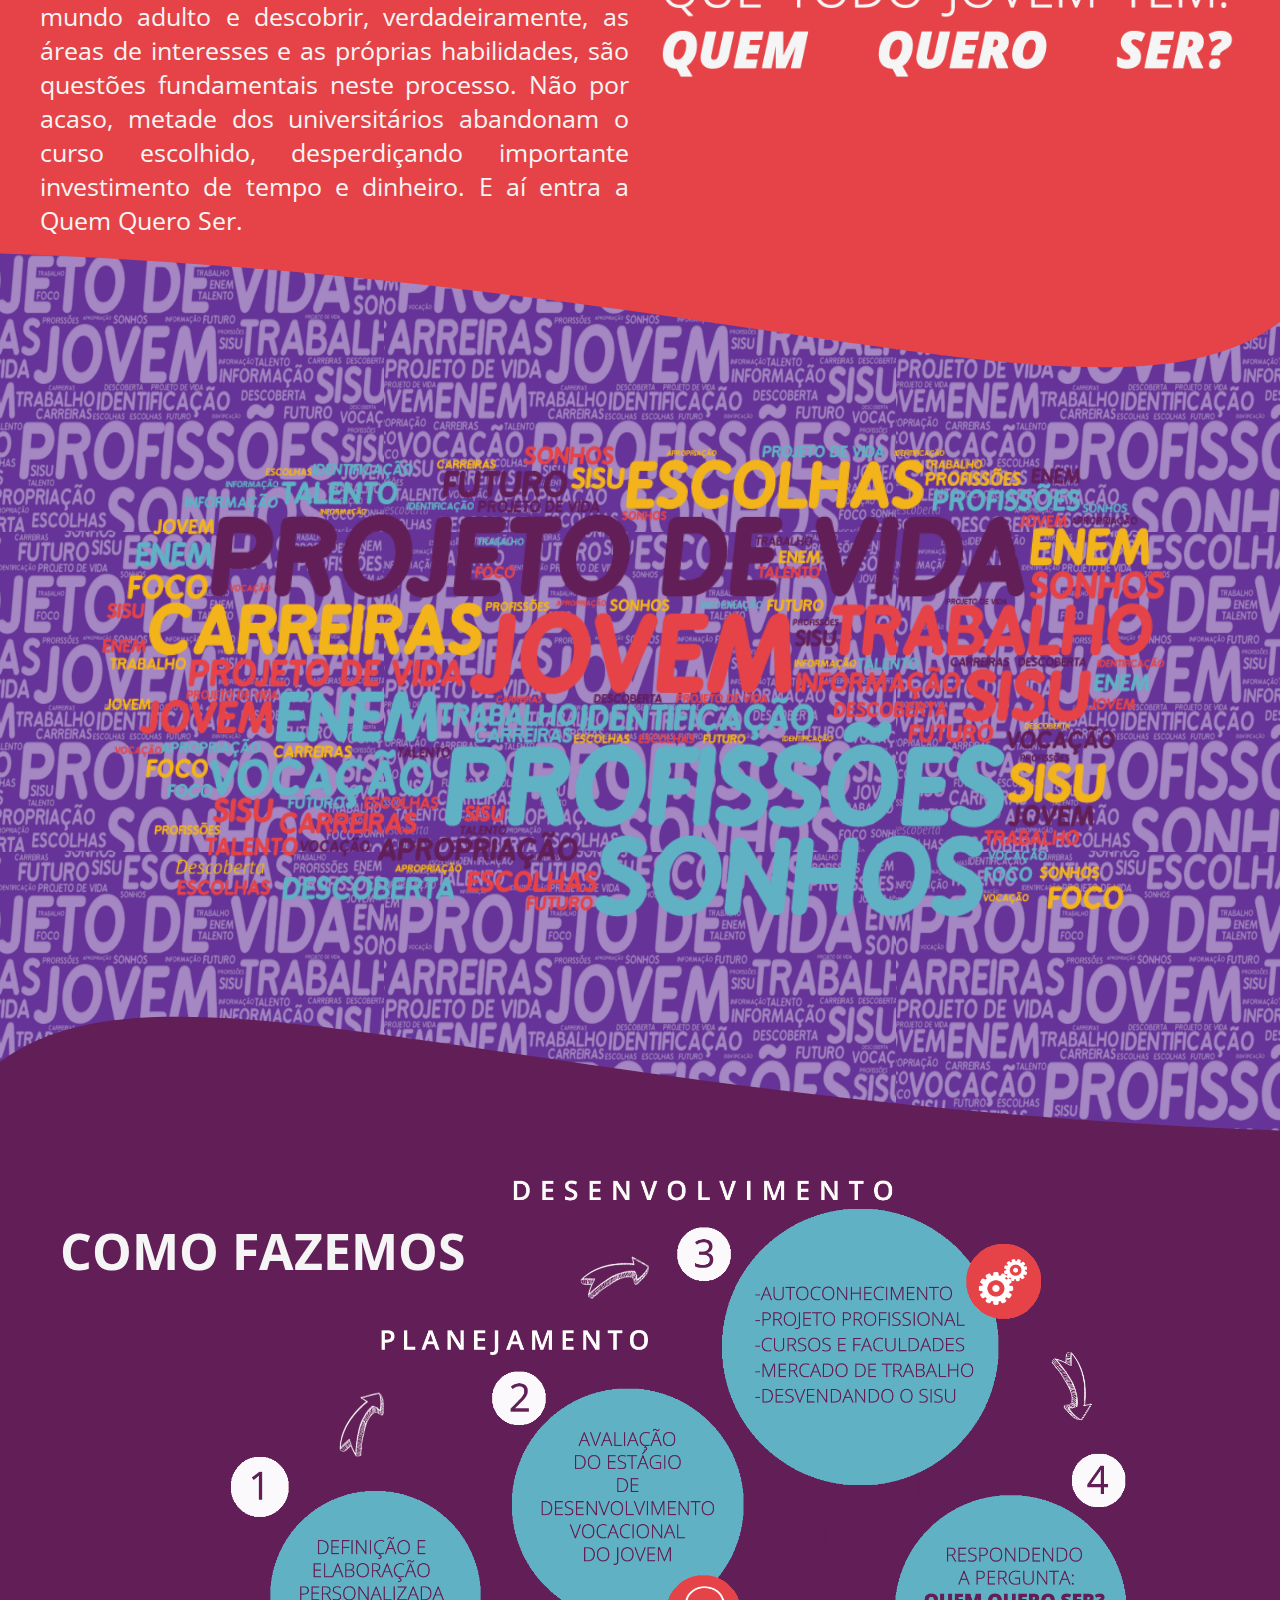
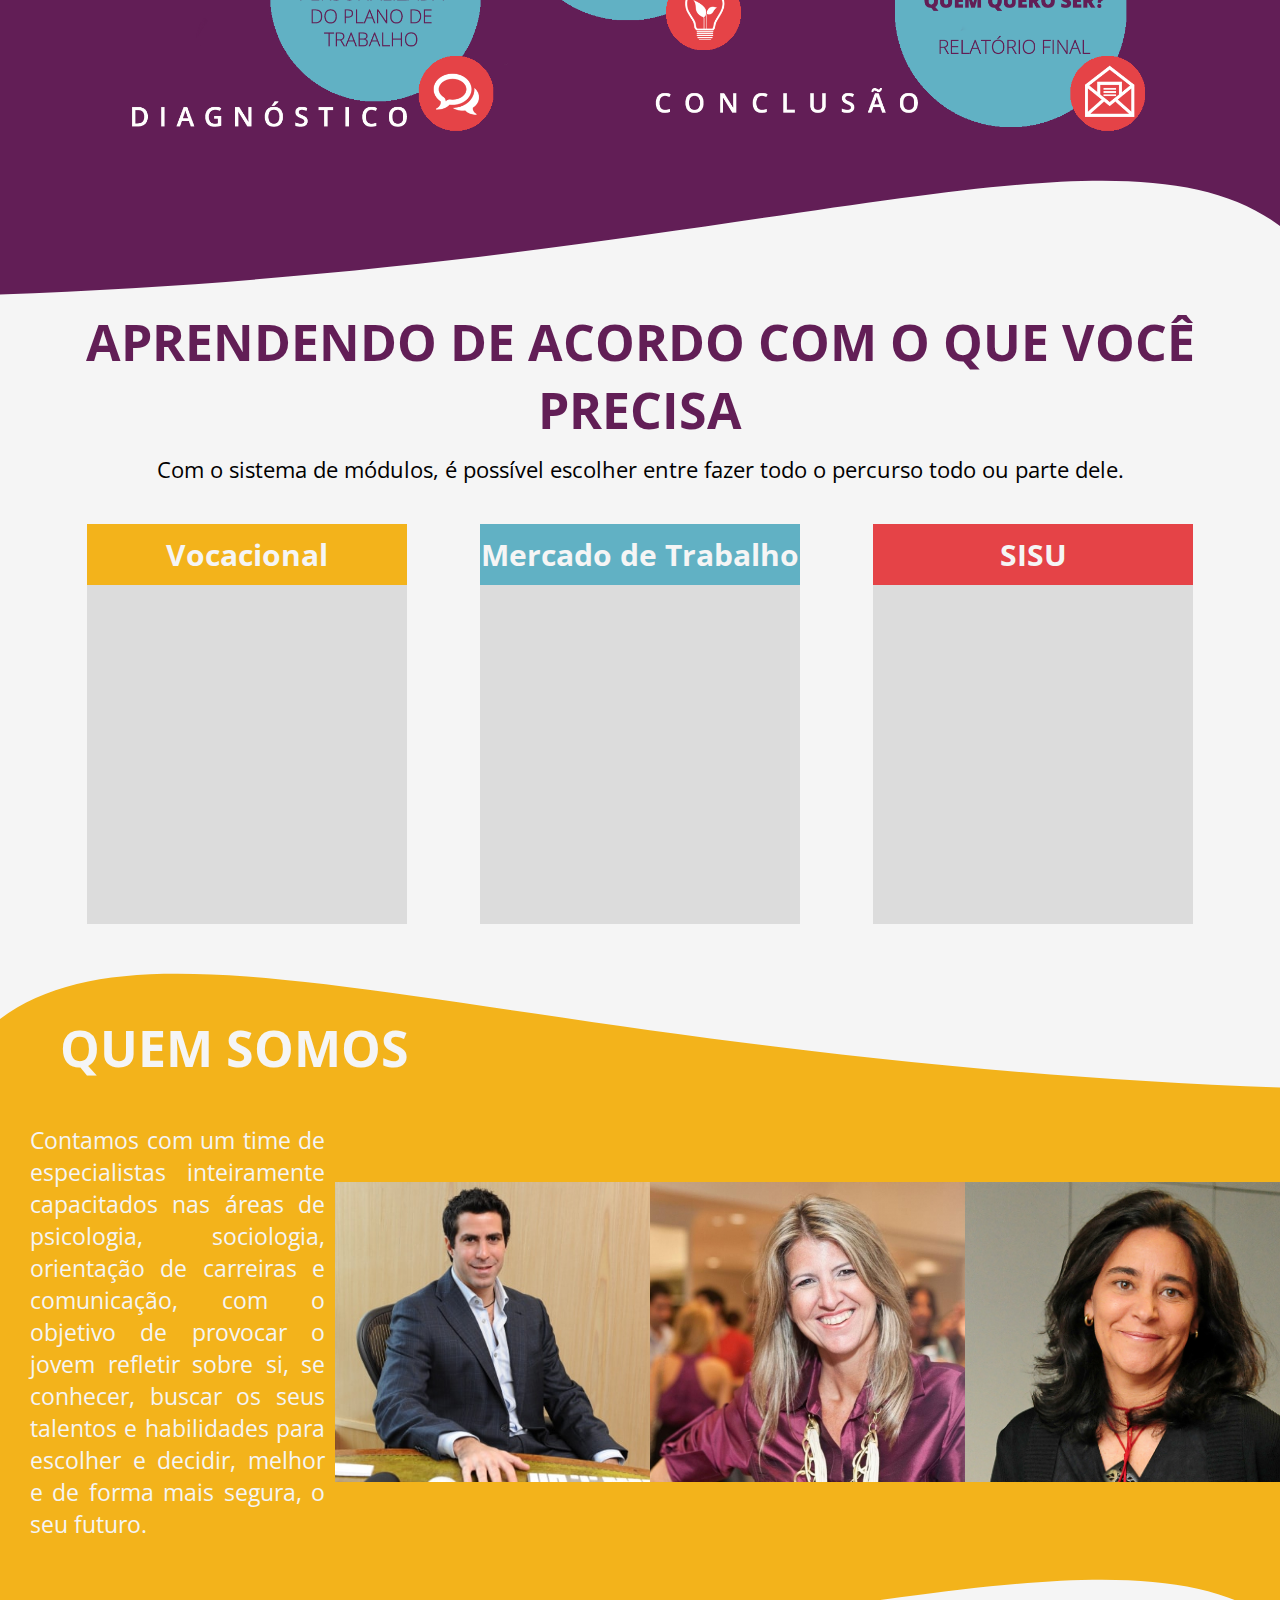
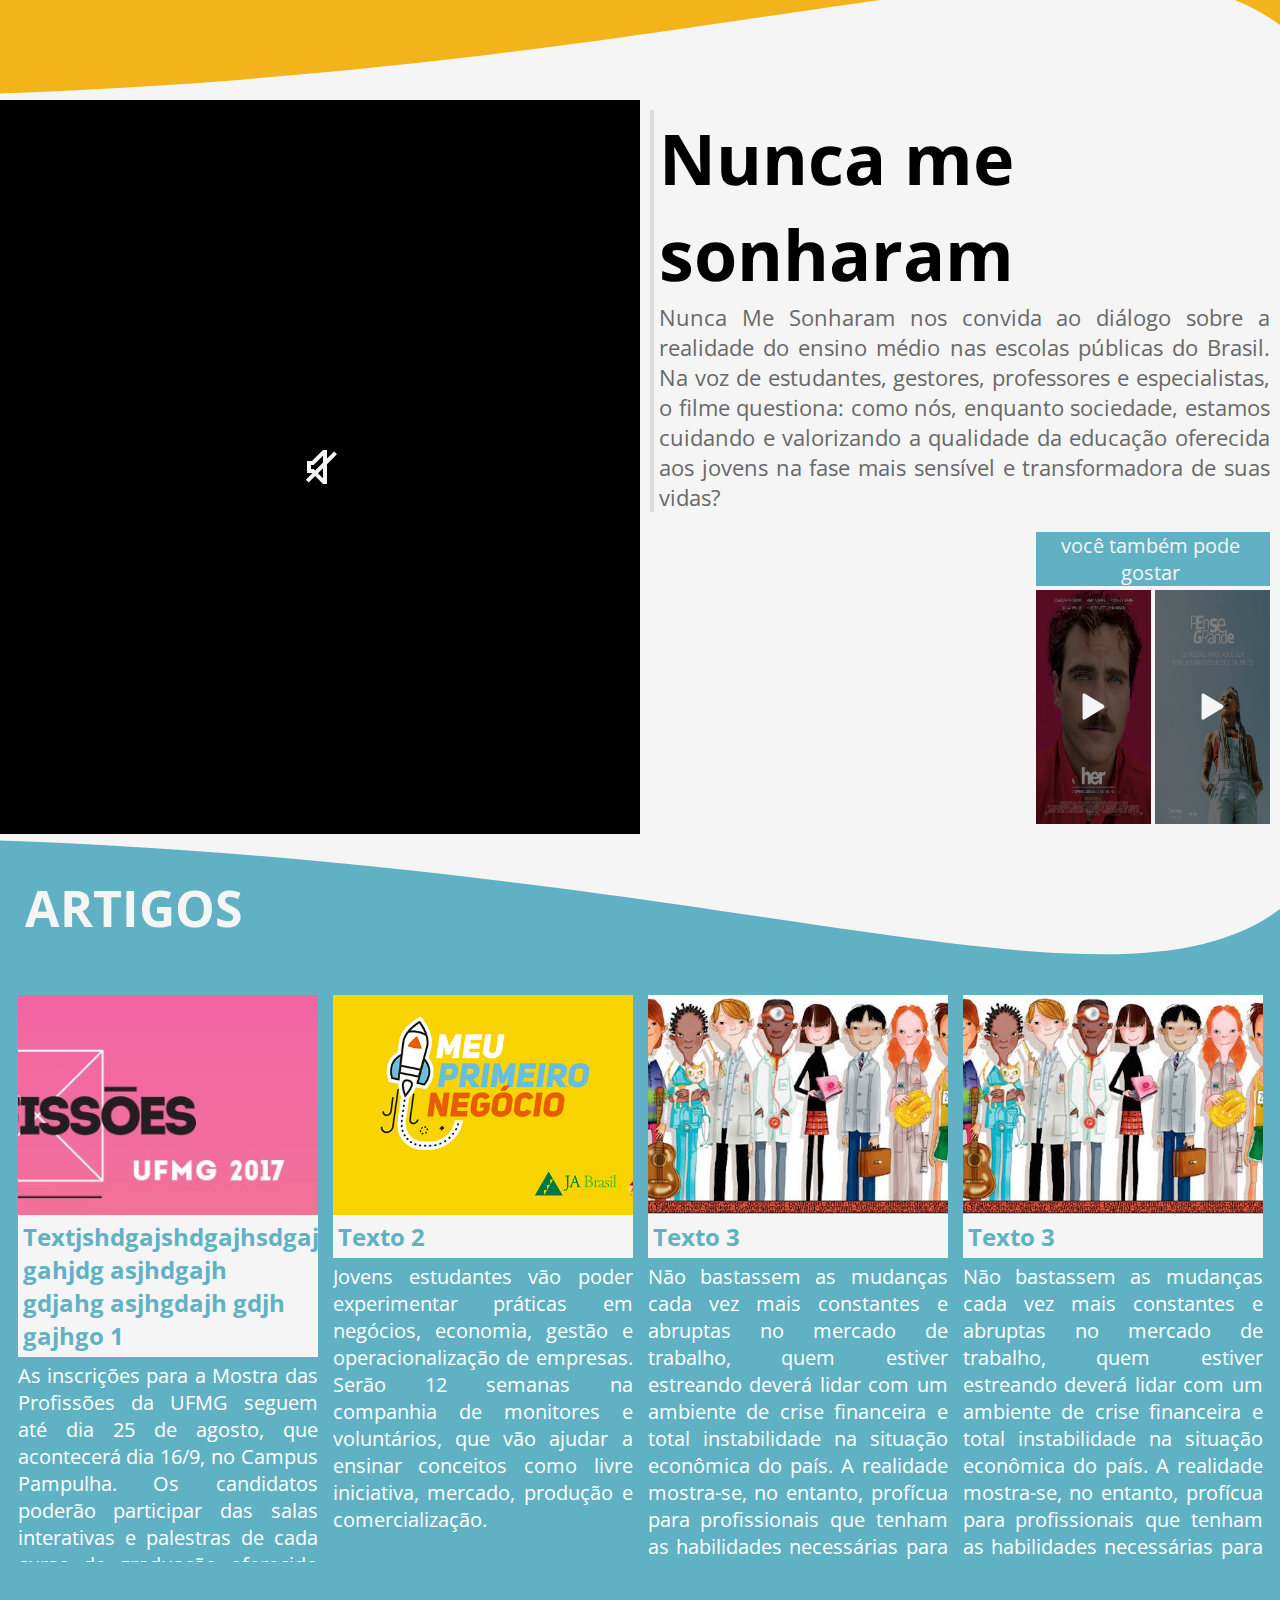
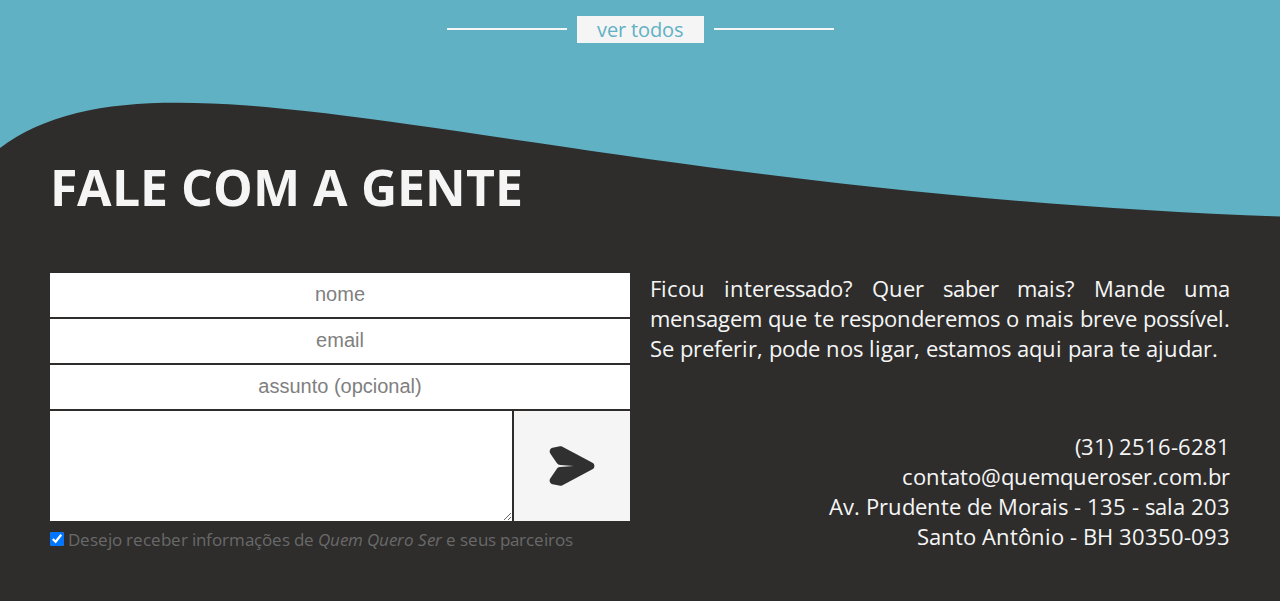
==== commit 2b49f6f7: "Nuvem (bug fix)" ====
--- a/index.html
+++ b/index.html
@@ -101,11 +101,11 @@
             </section>
         </section>
 
+            <svg class="onda b_l" style="fill: #621e56" viewBox="0 0 50 50" preserveAspectRatio="xMinYMin meet">
+                <path d="M0,25 C60,70 200,0 500,1 L10000,00 L0,0 Z"/>
+            </svg>
 
         <section id="Metodos">
-            <svg class="onda b_l" style="fill:#621e56; background-color: whitesmoke" viewBox="0 0 50 50" preserveAspectRatio="xMinYMin meet">
-                <path d="M0,25 C60,70 200,0 500,1 L10000,00 L0,0 Z"/>
-            </svg>
 
             <h1 class="titulo">Como fazemos</h1>
             <img src="img/metodos/fluxograma%20(azul).png" alt="">
--- a/css/style.css
+++ b/css/style.css
@@ -428,10 +428,14 @@
 /*------------NUVEM-----------------*/
 
 #Nuvem {
-    margin: -100px 0;
+    margin: -150px 0;
     width: 100%;
     min-height: 90vh;
     padding: 30px 0 50px 0;
+    background-image: url(../img/nuvem/bg.png);
+    background-size: 40%;
+    background-position: center;
+    background-color: rebeccapurple
 }
 
 #Nuvem h1 {
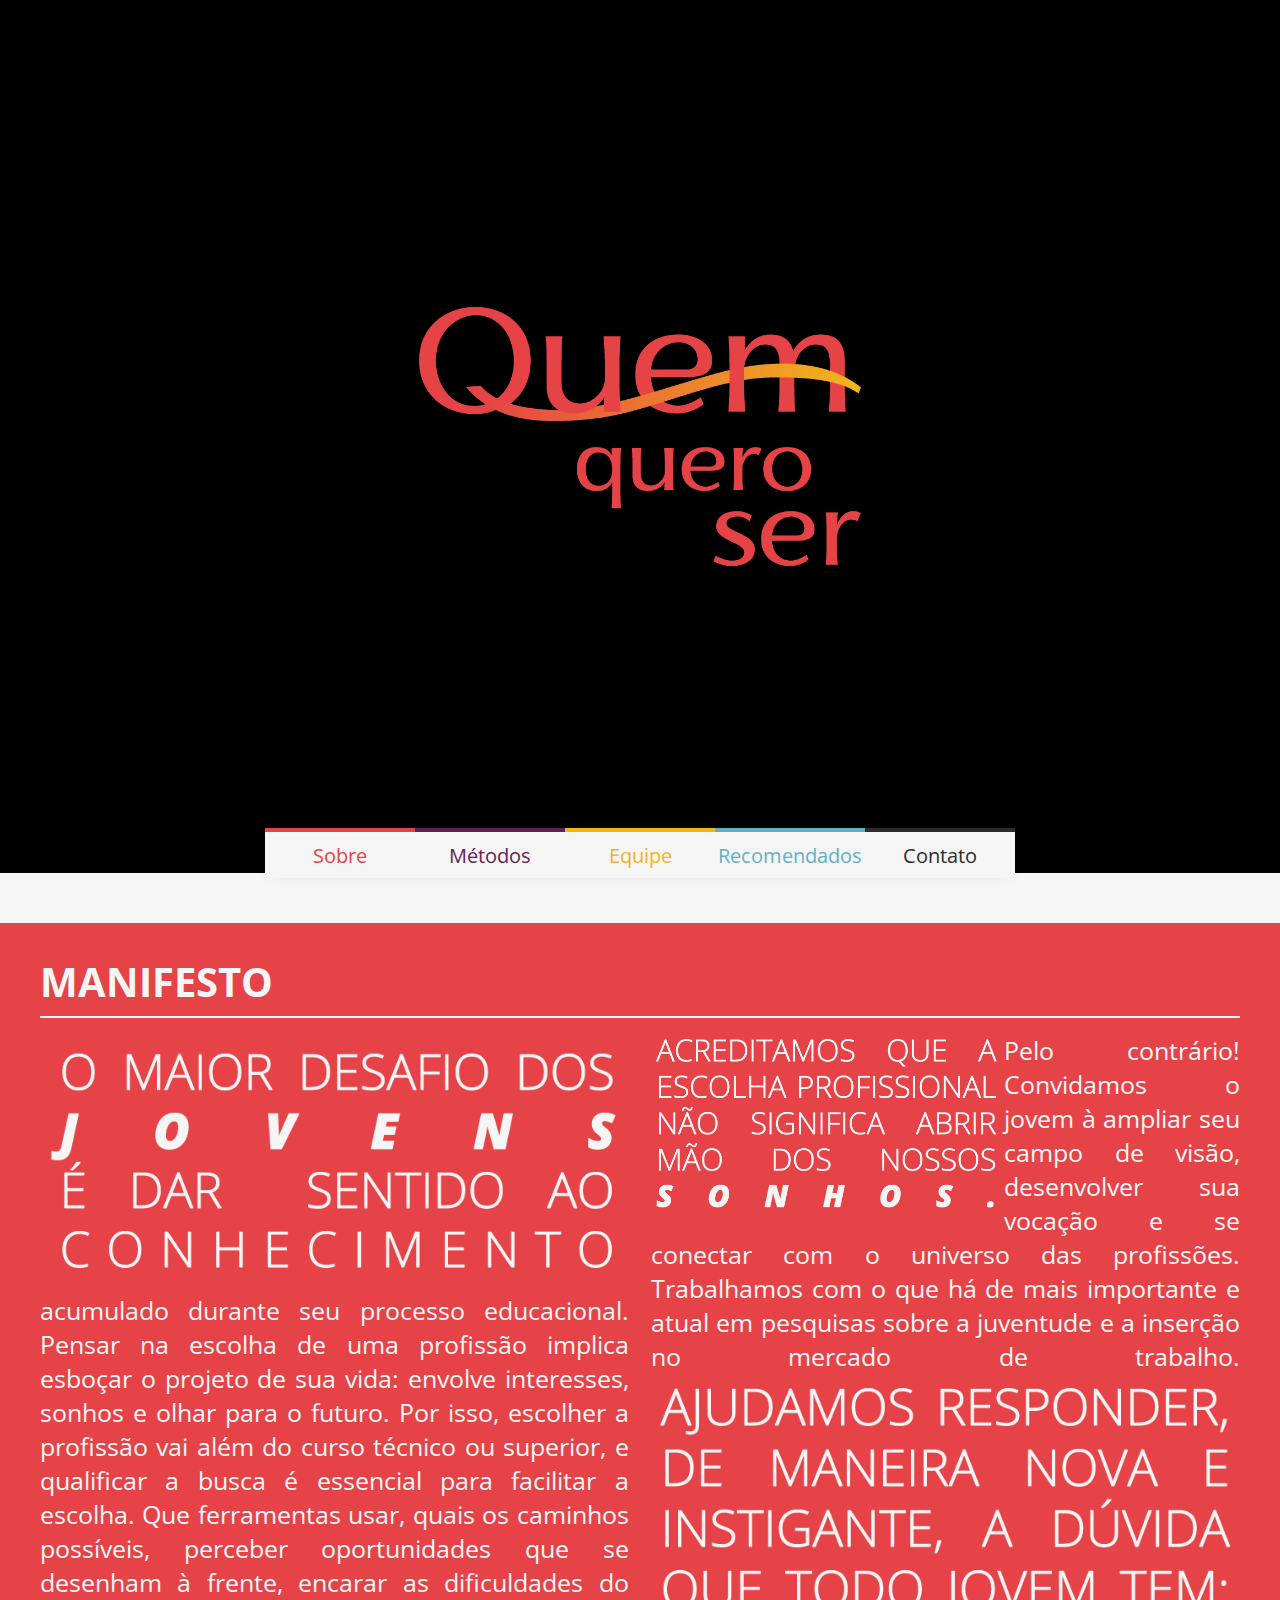
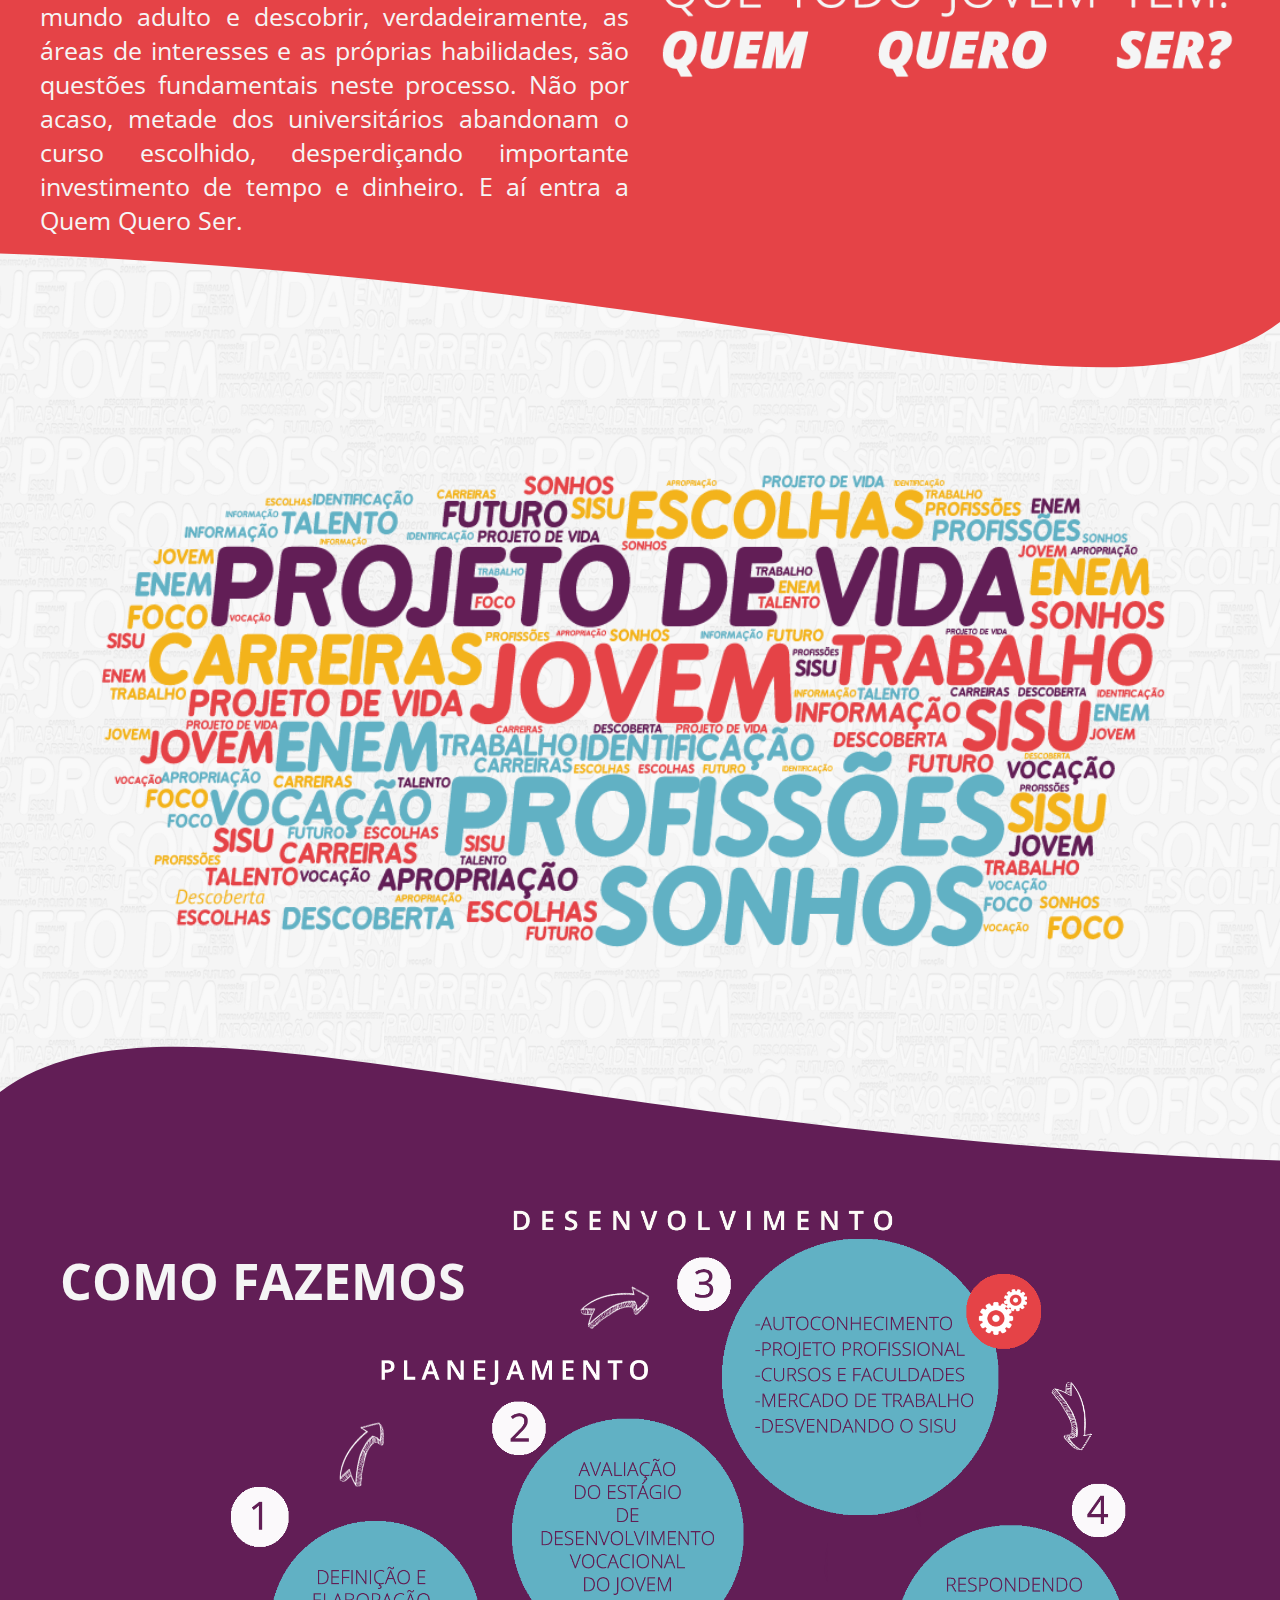
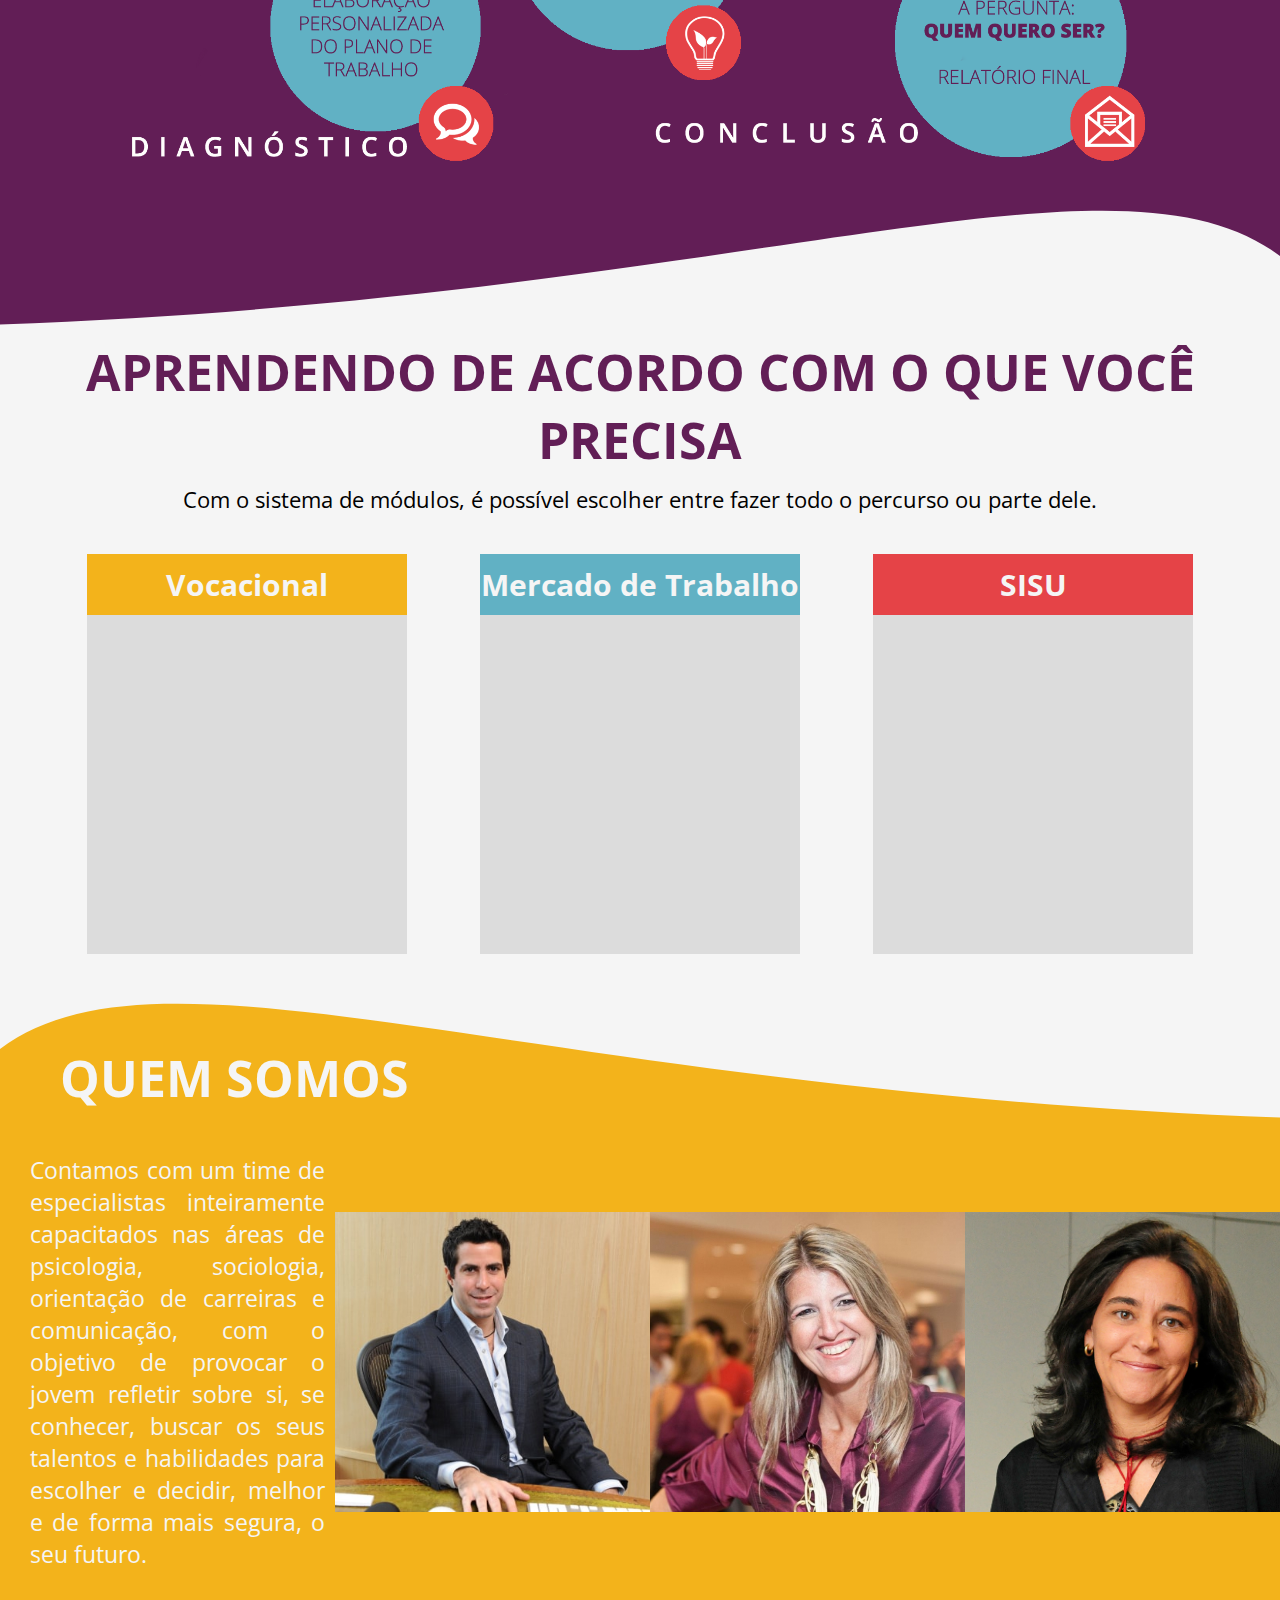
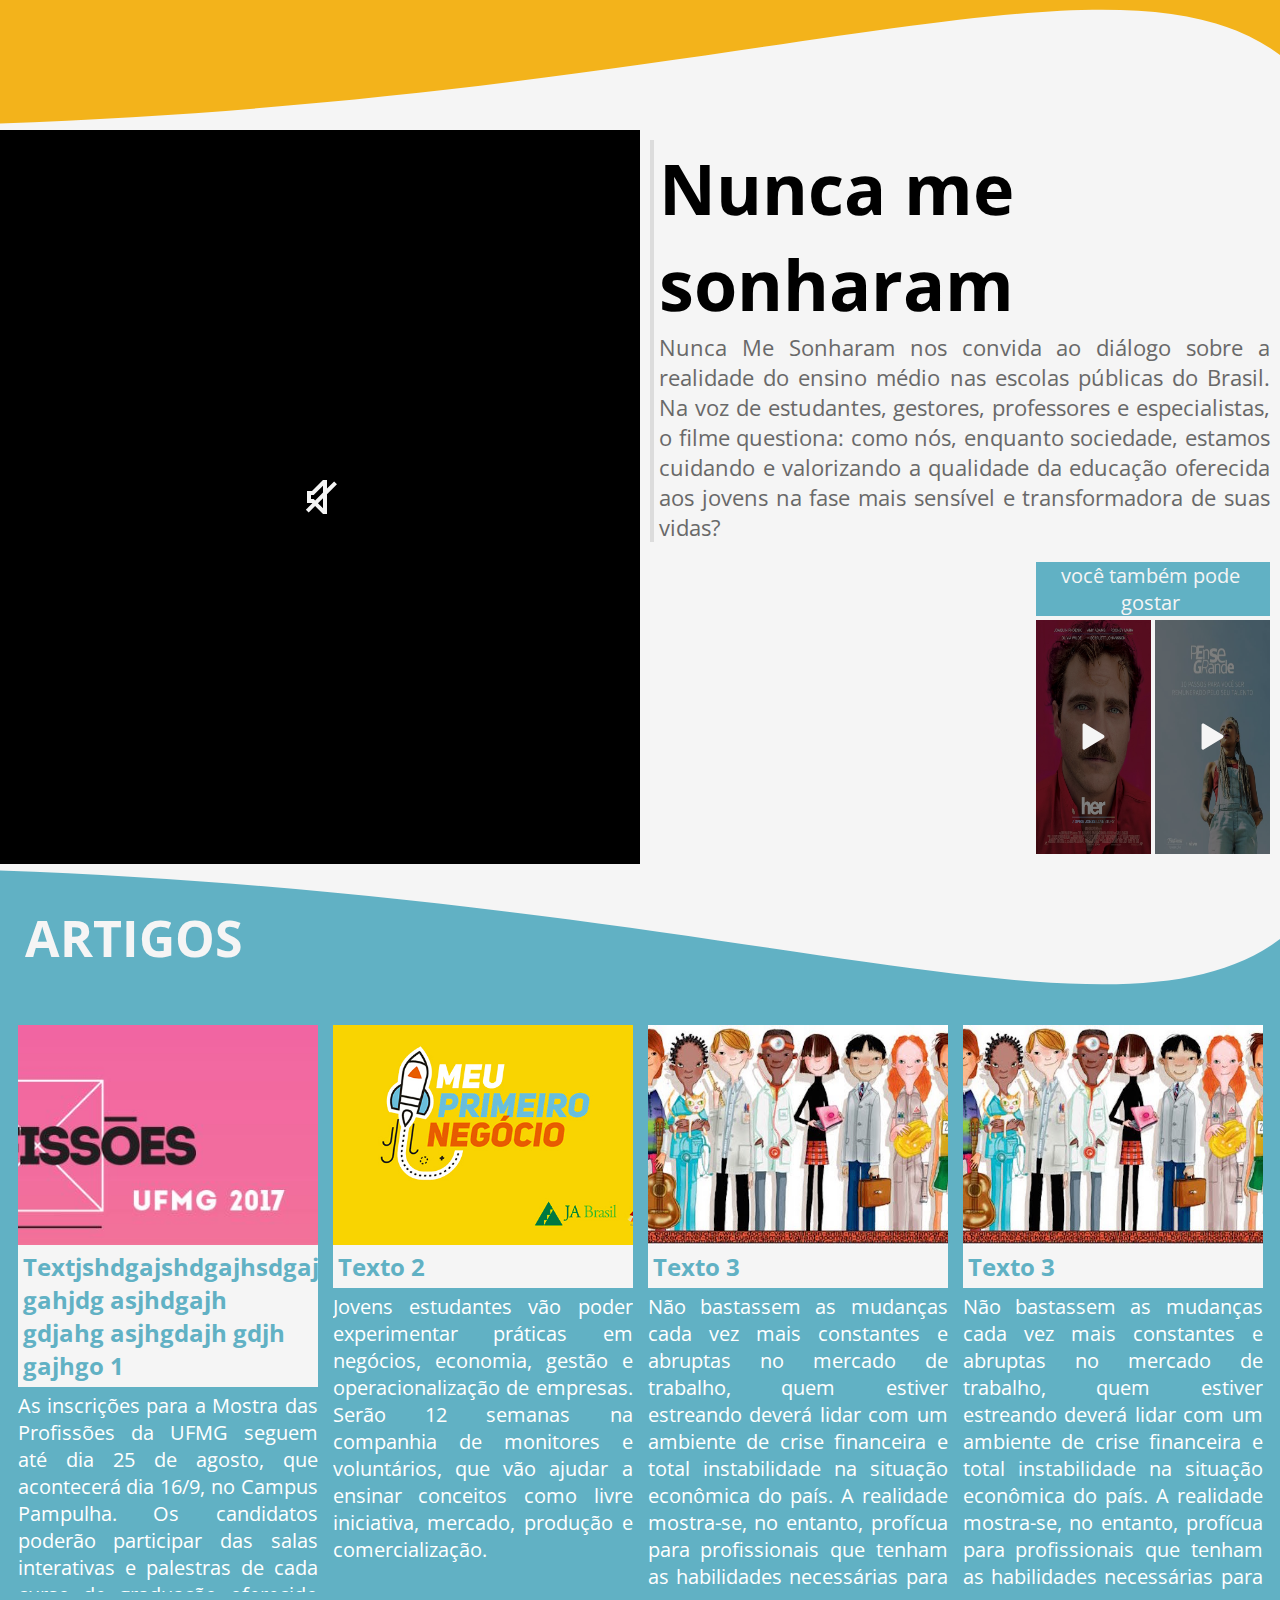
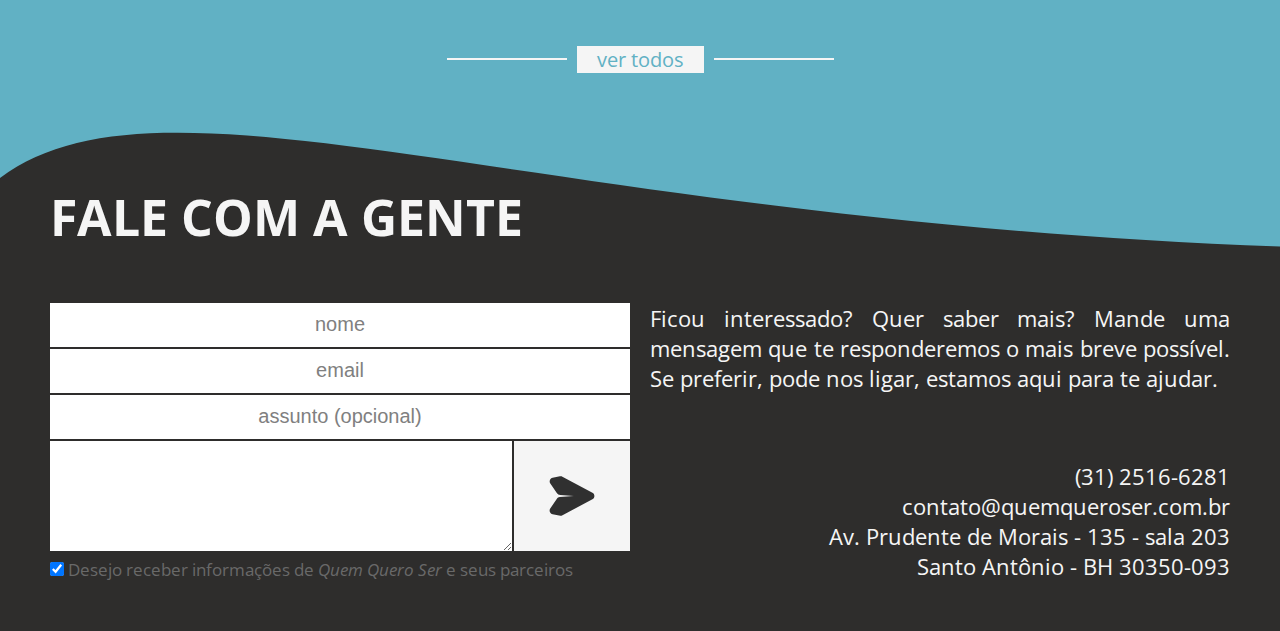
==== commit 4568666f: "Módulos .desc (word error)" ====
--- a/index.html
+++ b/index.html
@@ -116,7 +116,7 @@
 
             <section id="Modulos">
                 <h1 class="titulo">Aprendendo de acordo com o que você precisa</h1>
-                <p>Com o sistema de módulos, é possível escolher entre fazer todo o percurso todo ou parte dele.</p>
+                <p>Com o sistema de módulos, é possível escolher entre fazer todo o percurso ou parte dele.</p>
                 <div id="modulosContainer">
                     <div class="modulo">
                         <div class="modulo_titulo">
--- a/css/style.css
+++ b/css/style.css
@@ -431,11 +431,10 @@
     margin: -150px 0;
     width: 100%;
     min-height: 90vh;
-    padding: 30px 0 50px 0;
+    padding: 60px 0 50px 0;
     background-image: url(../img/nuvem/bg.png);
     background-size: 40%;
     background-position: center;
-    background-color: rebeccapurple
 }
 
 #Nuvem h1 {
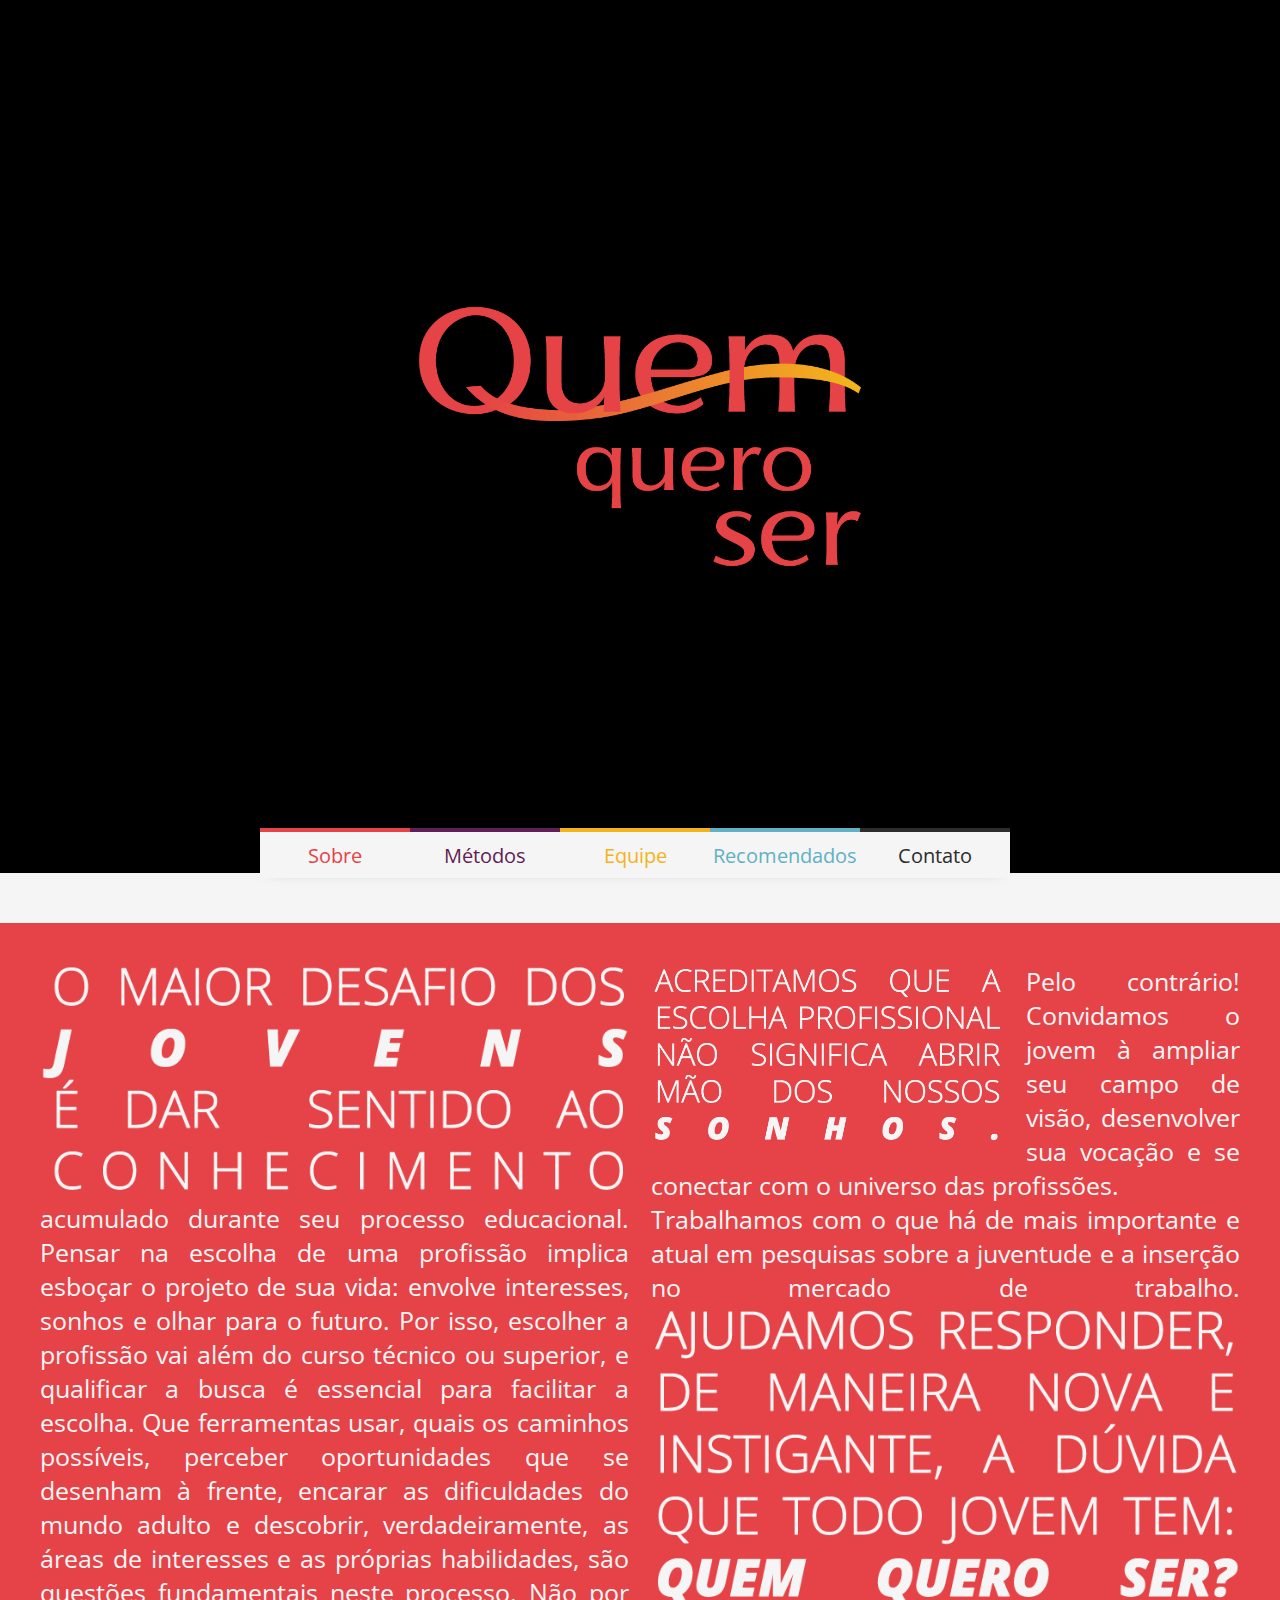
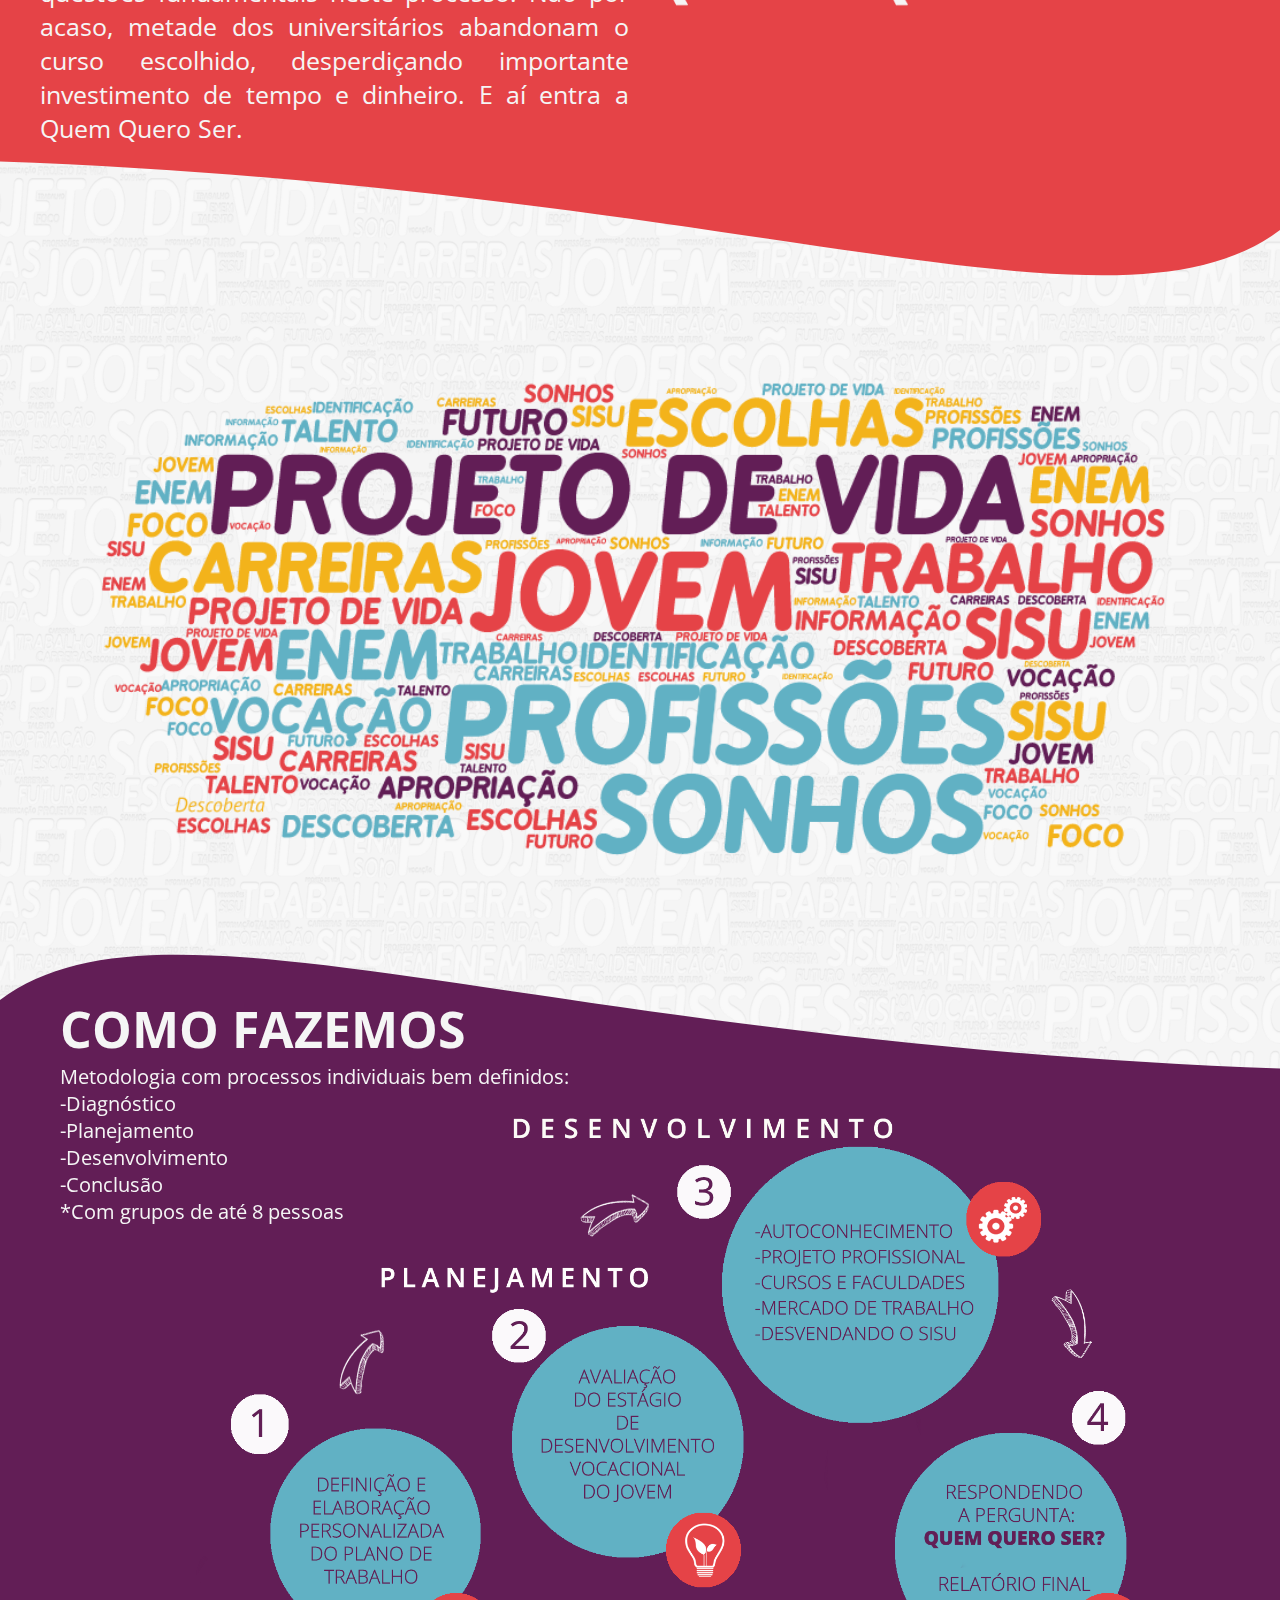
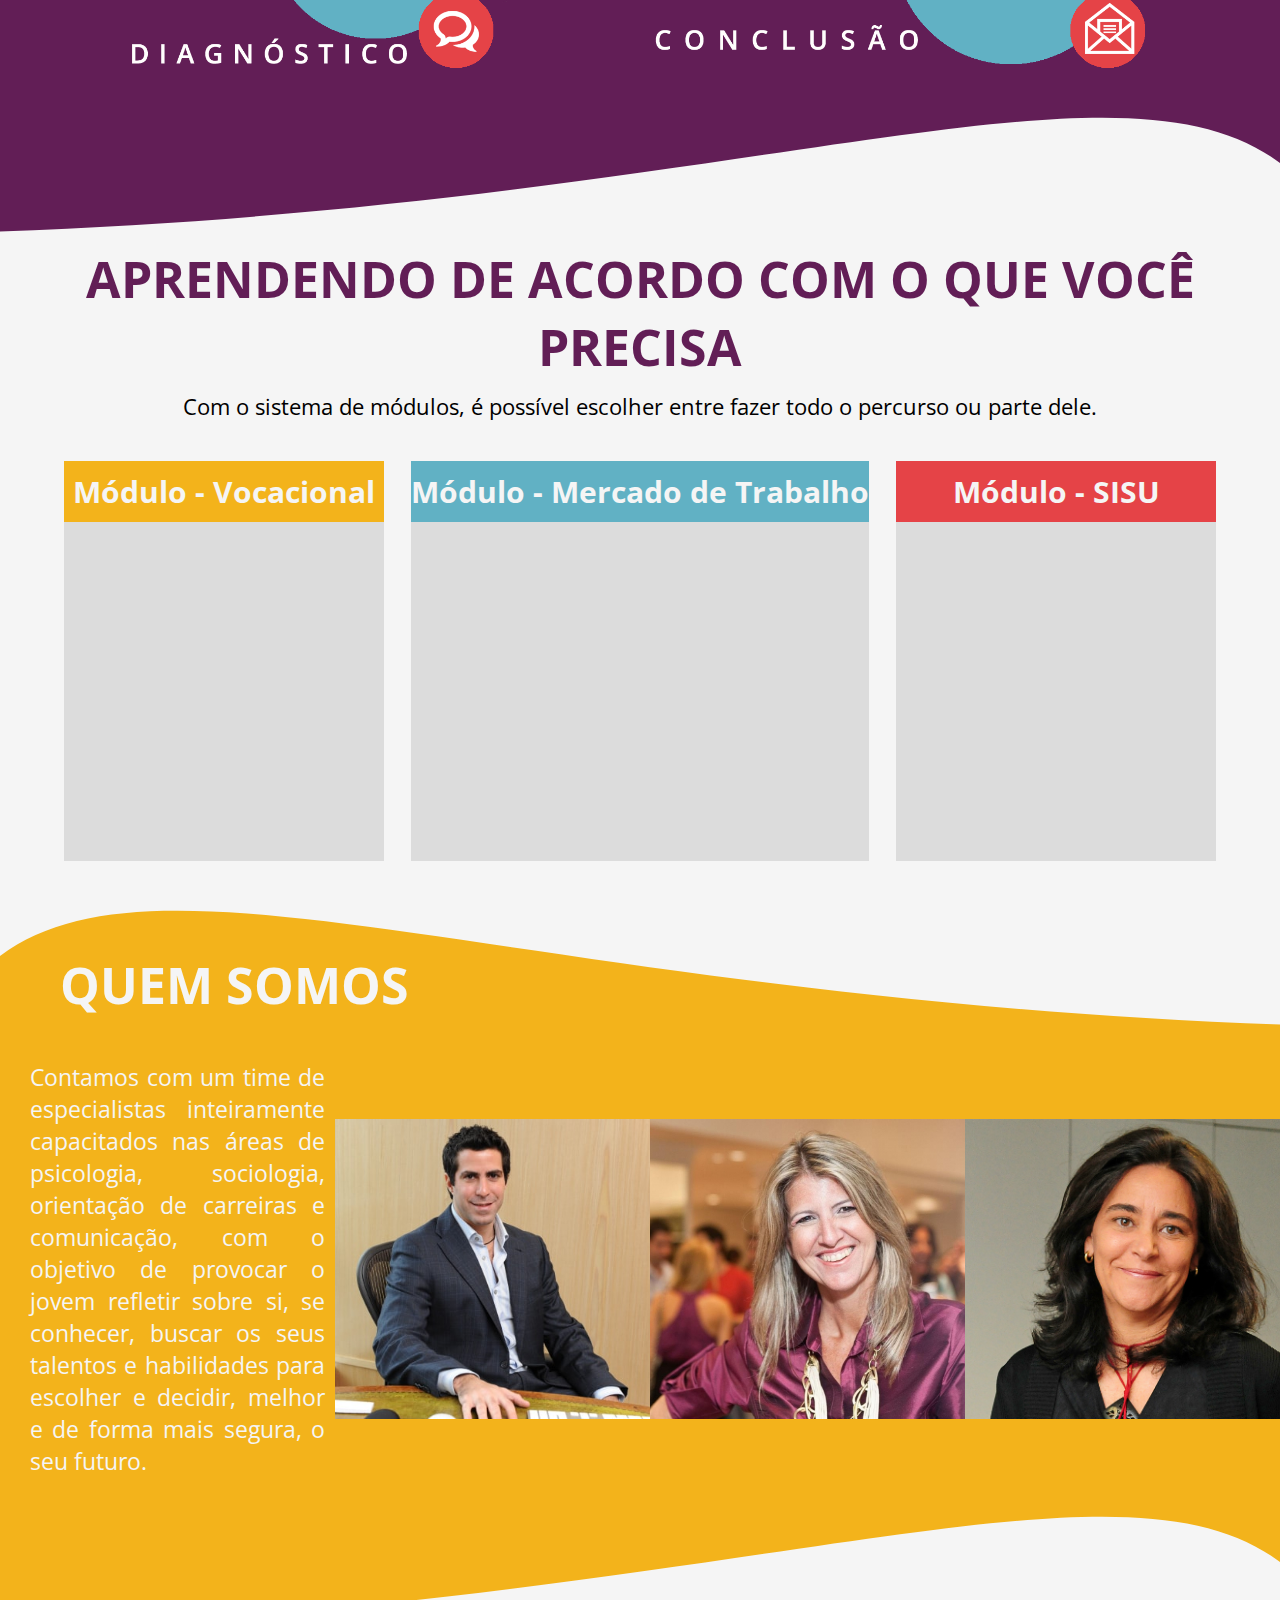
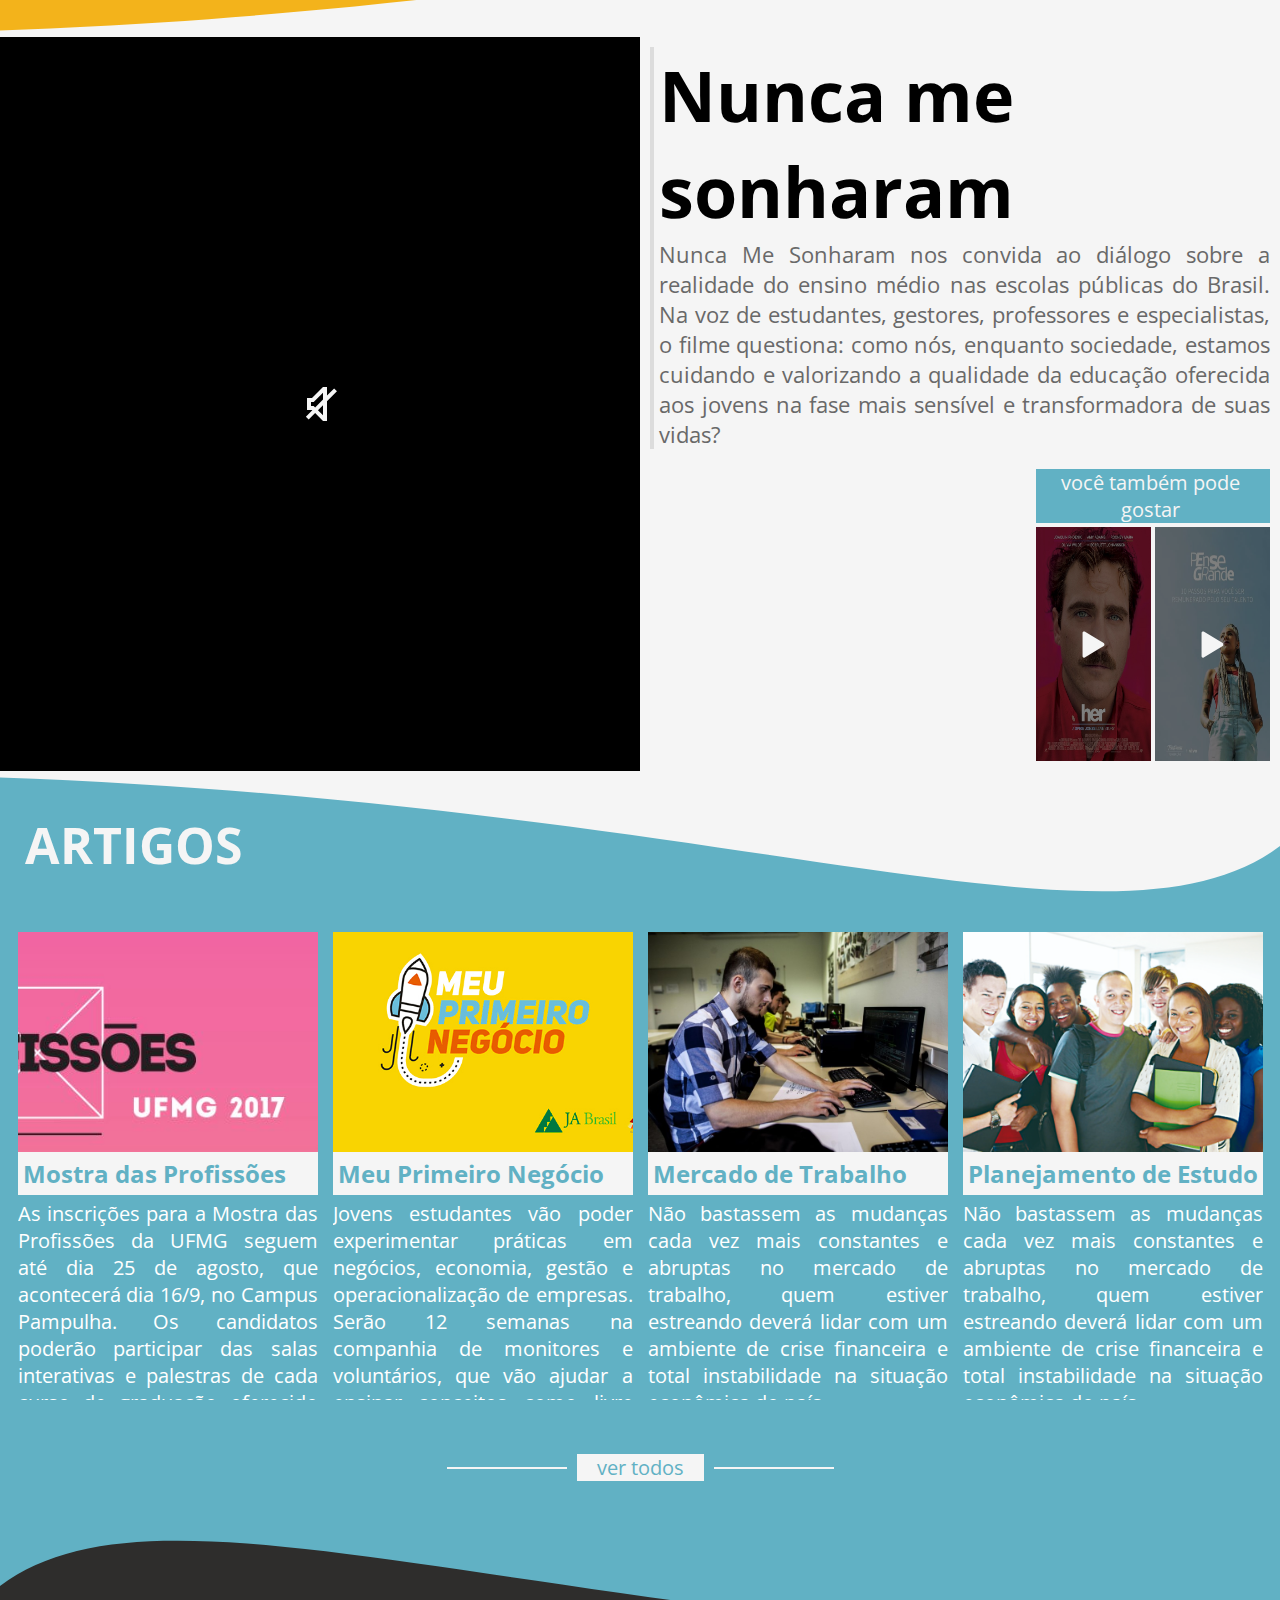
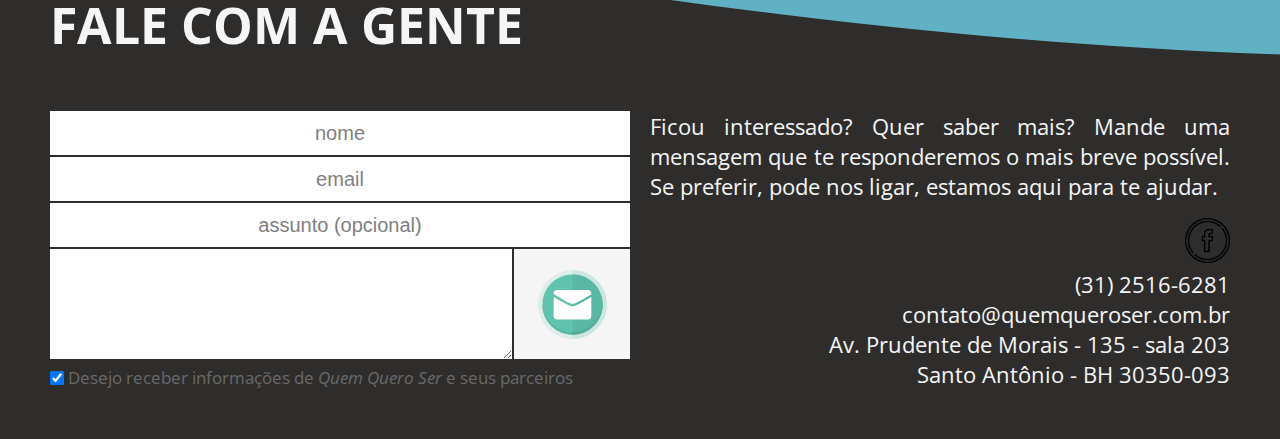
==== commit a0831ab6: "Artigos (^) | Métodos (^) | Contato (^)" ====
--- a/index.html
+++ b/index.html
@@ -20,7 +20,7 @@
             </div>
             <div id="alert_infos">
                 <h1>A vida está corrida, não é?</h1>
-                <p>Mas gente ajuda você ficar informado. Escreva seu e-mail e... aproveite o dia!</p>
+                <p>Mas gente ajuda você ficar informado. <br> Escreva seu e-mail e... aproveite o dia!</p>
             </div>
             <div id="alert_email">
                 <input placeholder="email" type="email" />
@@ -69,24 +69,25 @@
             </a>
         </ul>
 
-        <div id="redes">
+        <div></div>
+        <!--         <div id="redes">
             <a href="#"><img id="fb" src="img/icons/fb.png" alt="facebook" /></a>
-        </div>
+        </div> -->
     </nav>
 
     <section id="Main">
         <section id="Sobre">
             <section id="Manifesto">
-                <h1 class="titulo">Manifesto</h1>
+                <!--                 <h1 class="titulo">Manifesto</h1>
                 <svg>
                     <line x1="0" y1="0" x2="100%" y2="0" />
-                </svg>
+                </svg> -->
                 <content>
                     <p id="txt_left">
                         <img src="img/manifesto/1%20(whitesmoke).png" alt=""> acumulado durante seu processo educacional. Pensar na escolha de uma profissão implica esboçar o projeto de sua vida: envolve interesses, sonhos e olhar para o futuro. Por isso, escolher a profissão vai além do curso técnico ou superior, e qualificar a busca é essencial para facilitar a escolha. Que ferramentas usar, quais os caminhos possíveis, perceber oportunidades que se desenham à frente, encarar as dificuldades do mundo adulto e descobrir, verdadeiramente, as áreas de interesses e as próprias habilidades, são questões fundamentais neste processo. Não por acaso, metade dos universitários abandonam o curso escolhido, desperdiçando importante investimento de tempo e dinheiro. E aí entra a Quem Quero Ser.
                     </p>
                     <p id="txt_right">
-                        <img src="img/manifesto/2%20(whitesmoke).png" alt=""> Pelo contrário! Convidamos o jovem à ampliar seu campo de visão, desenvolver sua vocação e se conectar com o universo das profissões. Trabalhamos com o que há de mais importante e atual em pesquisas sobre a juventude e a inserção no mercado de trabalho. <img src="img/manifesto/3%20(whitesmoke).png" alt="">
+                        <img src="img/manifesto/2%20(whitesmoke).png" alt=""> Pelo contrário! Convidamos o jovem à ampliar seu campo de visão, desenvolver sua vocação e se conectar com o universo das profissões. <br> Trabalhamos com o que há de mais importante e atual em pesquisas sobre a juventude e a inserção no mercado de trabalho. <img src="img/manifesto/3%20(whitesmoke).png" alt="">
                     </p>
                 </content>
                 <!-- <p id="att">Quem Quero Ser</p> -->
@@ -101,49 +102,53 @@
             </section>
         </section>
 
+
+
+        <section id="Metodos">
             <svg class="onda b_l" style="fill: #621e56" viewBox="0 0 50 50" preserveAspectRatio="xMinYMin meet">
                 <path d="M0,25 C60,70 200,0 500,1 L10000,00 L0,0 Z"/>
             </svg>
-
-        <section id="Metodos">
-
-            <h1 class="titulo">Como fazemos</h1>
-            <img src="img/metodos/fluxograma%20(azul).png" alt="">
-
-            <svg class="onda b_r" style="fill:whitesmoke" viewBox="0 0 50 50" preserveAspectRatio="xMinYMin meet">
-                <path d="M0,25 C60,70 200,0 500,1 L10000,00 L0,0 Z"/>
-            </svg>
-
-            <section id="Modulos">
-                <h1 class="titulo">Aprendendo de acordo com o que você precisa</h1>
-                <p>Com o sistema de módulos, é possível escolher entre fazer todo o percurso ou parte dele.</p>
-                <div id="modulosContainer">
-                    <div class="modulo">
-                        <div class="modulo_titulo">
-                            <h2>Vocacional</h2>
-                        </div>
-                        <div class="modulo_infos">
-
-                        </div>
-                    </div>
-                    <div class="modulo">
-                        <div class="modulo_titulo">
-                            <h2>Mercado de Trabalho</h2>
-                        </div>
-                        <div class="modulo_infos">
-
-                        </div>
-                    </div>
-                    <div class="modulo">
-                        <div class="modulo_titulo">
-                            <h2>SISU</h2>
-                        </div>
-                        <div class="modulo_infos">
-
-                        </div>
-                    </div>
-                </div>
-            </section>
+            <div class="aba">
+                <h1 class="titulo">Como fazemos</h1>
+                <p class="desc">Metodologia com processos individuais bem definidos: <br>-Diagnóstico <br>-Planejamento <br>-Desenvolvimento <br>-Conclusão <br>*Com grupos de até 8 pessoas</p>
+            </div>
+            <div id="metodosContainer">
+                <img src="img/metodos/fluxograma%20(azul).png" alt="">
+
+                <svg class="onda b_r" style="fill:whitesmoke" viewBox="0 0 50 50" preserveAspectRatio="xMinYMin meet">
+                <path d="M0,25 C60,70 200,0 500,1 L10000,00 L0,0 Z"/>
+            </svg>
+                <section id="Modulos">
+                    <h1 class="titulo">Aprendendo de acordo com o que você precisa</h1>
+                    <p>Com o sistema de módulos, é possível escolher entre fazer todo o percurso ou parte dele.</p>
+                    <div id="modulosContainer">
+                        <div class="modulo">
+                            <div class="modulo_titulo">
+                                <h2>Módulo - Vocacional</h2>
+                            </div>
+                            <div class="modulo_infos">
+
+                            </div>
+                        </div>
+                        <div class="modulo">
+                            <div class="modulo_titulo">
+                                <h2>Módulo - Mercado de Trabalho</h2>
+                            </div>
+                            <div class="modulo_infos">
+
+                            </div>
+                        </div>
+                        <div class="modulo">
+                            <div class="modulo_titulo">
+                                <h2>Módulo - SISU</h2>
+                            </div>
+                            <div class="modulo_infos">
+
+                            </div>
+                        </div>
+                    </div>
+                </section>
+            </div>
         </section>
 
         <section id="Equipe">
@@ -244,23 +249,23 @@
                 <div id="artigosContainer">
                     <div class="artigo">
                         <img class="artigo_thumb" src="img/artigos/thumb_1.JPG" alt="">
-                        <h2 class="artigo_titulo">Textjshdgajshdgajhsdgajhsdgajsh gahjdg asjhdgajh gdjahg asjhgdajh gdjh gajhgo 1</h2>
-                        <p class="artigo_desc">As inscrições para a Mostra das Profissões da UFMG seguem até dia 25 de agosto, que acontecerá dia 16/9, no Campus Pampulha. Os candidatos poderão participar das salas interativas e palestras de cada curso de graduação oferecido pela UFMG. Será um momento de troca, um espaço democrático de intercâmbio de informações.</p>
+                        <h2 class="artigo_titulo">Mostra das Profissões</h2>
+                        <p class="artigo_desc">As inscrições para a Mostra das Profissões da UFMG seguem até dia 25 de agosto, que acontecerá dia 16/9, no Campus Pampulha. Os candidatos poderão participar das salas interativas e palestras de cada curso de graduação oferecido pela UFMG.</p>
                     </div>
                     <div class="artigo">
                         <img class="artigo_thumb" src="img/artigos/thumb_2.jpg" alt="">
-                        <h2 class="artigo_titulo">Texto 2</h2>
+                        <h2 class="artigo_titulo">Meu Primeiro Negócio</h2>
                         <p class="artigo_desc">Jovens estudantes vão poder experimentar práticas em negócios, economia, gestão e operacionalização de empresas. Serão 12 semanas na companhia de monitores e voluntários, que vão ajudar a ensinar conceitos como livre iniciativa, mercado, produção e comercialização.</p>
                     </div>
                     <div class="artigo">
                         <img class="artigo_thumb" src="img/artigos/thumb_3.jpg" alt="">
-                        <h2 class="artigo_titulo">Texto 3</h2>
-                        <p class="artigo_desc">Não bastassem as mudanças cada vez mais constantes e abruptas no mercado de trabalho, quem estiver estreando deverá lidar com um ambiente de crise financeira e total instabilidade na situação econômica do país. A realidade mostra-se, no entanto, profícua para profissionais que tenham as habilidades necessárias para atuar em áreas novas.</p>
+                        <h2 class="artigo_titulo">Mercado de Trabalho</h2>
+                        <p class="artigo_desc">Não bastassem as mudanças cada vez mais constantes e abruptas no mercado de trabalho, quem estiver estreando deverá lidar com um ambiente de crise financeira e total instabilidade na situação econômica do país.</p>
                     </div>
                     <div class="artigo">
-                        <img class="artigo_thumb" src="img/artigos/thumb_3.jpg" alt="">
-                        <h2 class="artigo_titulo">Texto 3</h2>
-                        <p class="artigo_desc">Não bastassem as mudanças cada vez mais constantes e abruptas no mercado de trabalho, quem estiver estreando deverá lidar com um ambiente de crise financeira e total instabilidade na situação econômica do país. A realidade mostra-se, no entanto, profícua para profissionais que tenham as habilidades necessárias para atuar em áreas novas.</p>
+                        <img class="artigo_thumb" src="img/artigos/thumb_4.jpg" alt="">
+                        <h2 class="artigo_titulo">Planejamento de Estudo</h2>
+                        <p class="artigo_desc">Não bastassem as mudanças cada vez mais constantes e abruptas no mercado de trabalho, quem estiver estreando deverá lidar com um ambiente de crise financeira e total instabilidade na situação econômica do país.</p>
                     </div>
                 </div>
 
@@ -314,6 +319,9 @@
                     <p>Ficou interessado? Quer saber mais? Mande uma mensagem que te responderemos o mais breve possível. Se preferir, pode nos ligar, estamos aqui para te ajudar.</p>
 
                     <div id="endereco">
+                        <div class="redes">
+                            <a href="#"><img id="fb" src="img/icons/fb.png" alt="facebook" /></a>
+                        </div>
                         <p>(31) 2516-6281 <br> contato@quemqueroser.com.br <br> Av. Prudente de Morais - 135 - sala 203<br> Santo Antônio - BH 30350-093
                         </p>
                     </div>
--- a/css/style.css
+++ b/css/style.css
@@ -40,11 +40,6 @@
 
 button {
     cursor: pointer
-}
-
-.titulo {
-    text-transform: uppercase;
-    font-size: 5em
 }
 
 
@@ -83,6 +78,18 @@
     justify-content: center
 }
 
+.titulo {
+    text-transform: uppercase;
+    font-size: 5em
+}
+
+.aba {
+    z-index: 10;
+    position: absolute;
+    top: 70px;
+    left: 60px;
+}
+
 
 /*------------BLACK COVER-----------------*/
 
@@ -99,7 +106,7 @@
 
 #alert {
     min-height: 20vh;
-    min-width: 50vw;
+    min-width: 30vw;
     background-color: #f3b31b;
     color: #2e2d2c;
     position: relative;
@@ -257,20 +264,14 @@
     width: 70px;
     transition: opacity 0.7s;
     padding: 4px 0 4px 4px;
-    box-sizing: border-box
-}
-
-#redes {
+    box-sizing: border-box;
+}
+
+#Nav div {
+    height: 5vh;
+    min-height: 30px;
     margin-right: 10px;
     z-index: 1;
-}
-
-#redes img {
-    height: 5vh;
-    min-height: 30px;
-    opacity: 0.7;
-    background-color: white;
-    border-radius: 100px;
 }
 
 #Nav ul {
@@ -401,7 +402,8 @@
 
 #txt_right>img:first-child {
     width: 60%;
-    float: left
+    float: left;
+    padding-right: 22px
 }
 
 @media (max-width: 800px) {
@@ -451,30 +453,37 @@
 /*------------MÉTODOS-----------------*/
 
 #Metodos {
-    background-color: #621e56;
-    display: flex;
-    flex-flow: column;
-    align-items: center;
     position: relative
 }
 
-#Metodos>h1 {
-    position: absolute;
-    top: 70px;
-    left: 60px;
-}
-
-#Metodos h1 {
+#Metodos .aba {
+    color: whitesmoke
+}
+
+#Metodos .desc {
+    font-size: 2em
+}
+
+#metodosContainer h1 {
     text-align: center;
     font-size: 5em;
     color: whitesmoke;
     padding: 10px 0
 }
 
-#Metodos>img {
+#metodosContainer {
+    background-color: #621e56;
+    display: flex;
+    flex-flow: column;
+    align-items: center;
+    position: relative
+}
+
+#metodosContainer>img {
     width: 80vw;
     margin-top: 20px;
 }
+
 
 /*------------MÓDULOS-----------------*/
 
@@ -487,7 +496,7 @@
     color: #621e56;
 }
 
-#Modulos>p{
+#Modulos>p {
     font-size: 2.2em;
     text-align: center
 }
@@ -922,11 +931,12 @@
     /*breakpoint*/
     #artigosContainer {
         flex-flow: column;
-        width: 100%
+        width: 100%;
     }
     #artigosContainer>div {
         width: 100%;
         margin: 10px 0;
+        max-width: inherit;
     }
     #ver_todos>svg {
         width: 120px;
@@ -1033,12 +1043,12 @@
     background-image: url(../img/icons/send.svg);
     background-repeat: no-repeat;
     background-position: center;
-    background-size: 90%;
+    background-size: 60%;
     transition: 0.5s
 }
 
 #btnEnviar:hover {
-    background-position: 100px;
+    background-position: 200px;
     color: #2e2d2c;
 }
 
@@ -1087,18 +1097,24 @@
 }
 
 #endereco {
-    box-sizing: border-box;
-    display: flex;
-    flex-flow: column;
-    align-content: flex-end;
-    align-items: flex-end;
-    justify-content: flex-end;
-    text-align: right
-}
-
-@media (max-width: 1000px) {
-    /*breakpoint*/
+    justify-content:flex-end ;
+    text-align: right;
+}
+
+.redes {
+    z-index: 1;
+}
+
+.redes img {
+    height: 5vh;
+    min-height: 30px;
+    margin-left: 100px
+}
+
+@media (max-width: 100px) {
+    breakpoint
     #Contato {
+        display: none;
         padding: 0
     }
     #Contato>p {
@@ -1110,7 +1126,6 @@
         padding: 10px
     }
 }
-
 
 /*------------FOOTER-----------------*/
 
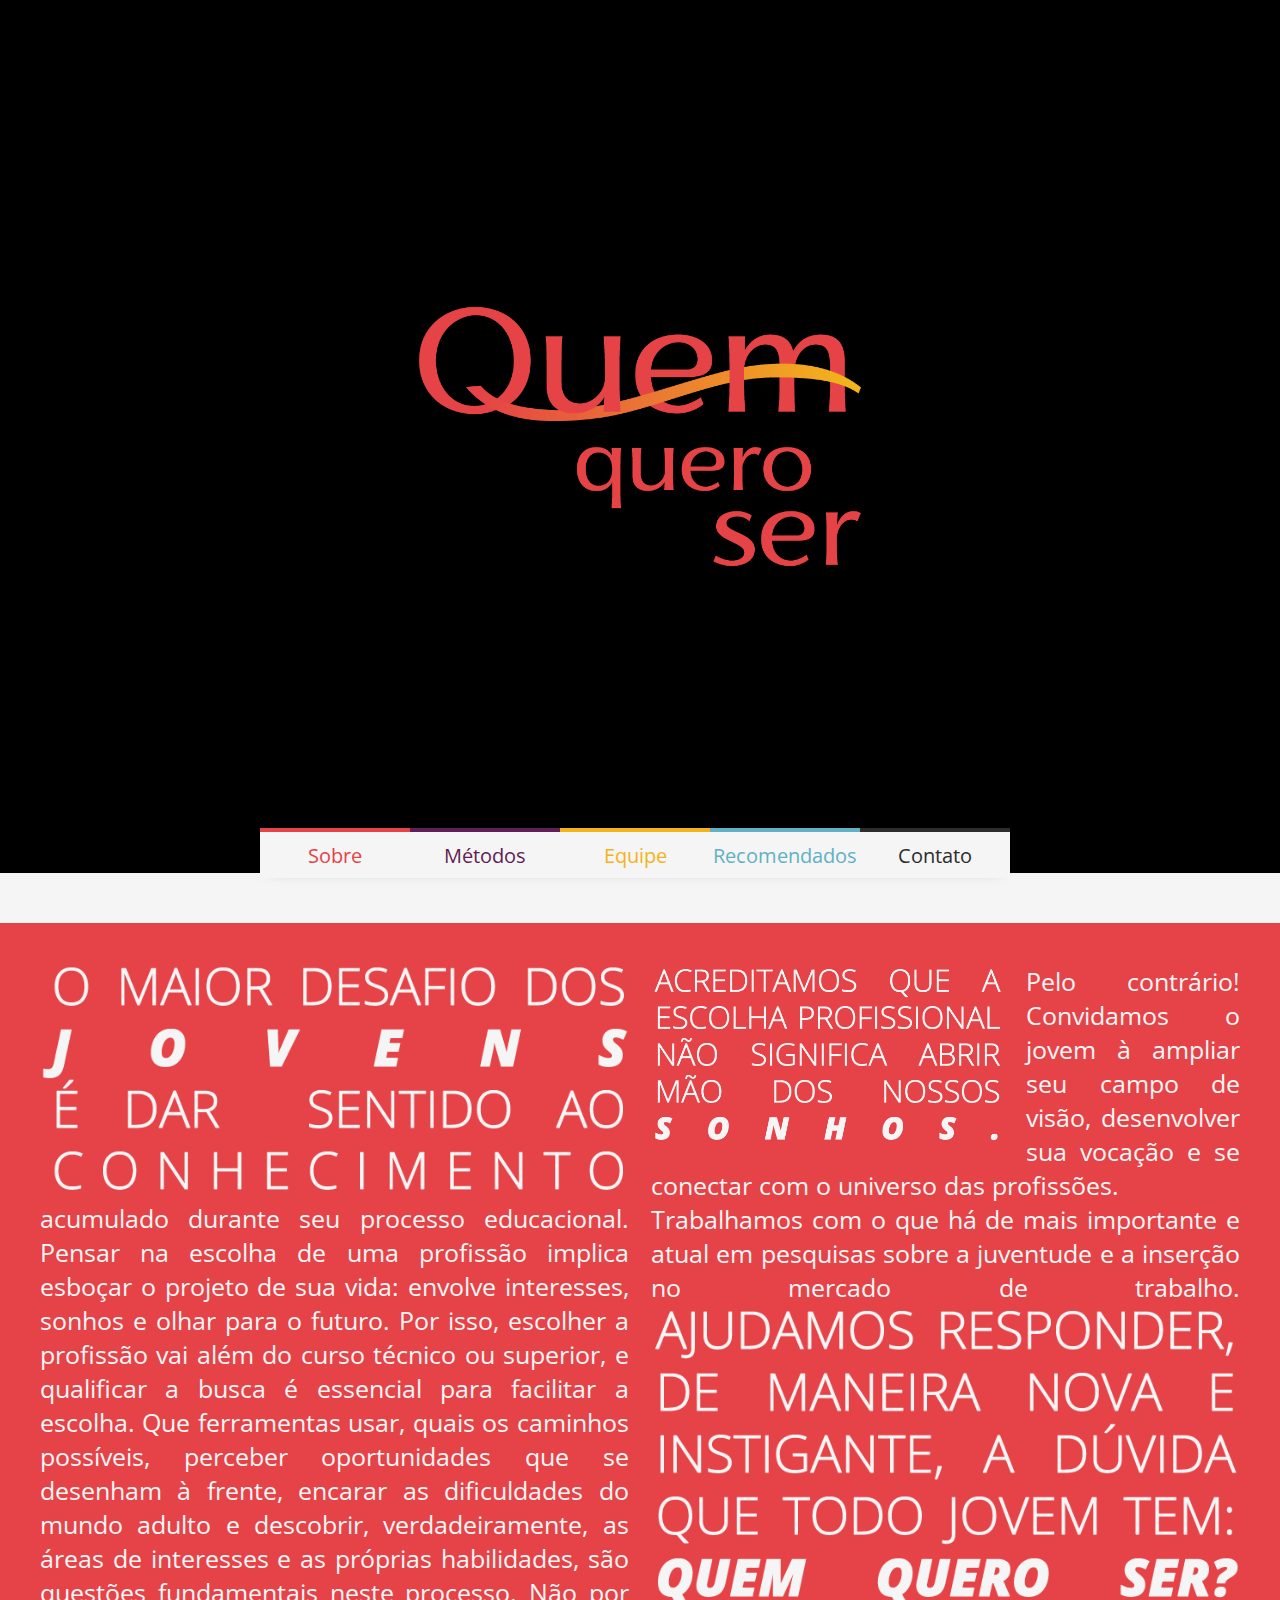
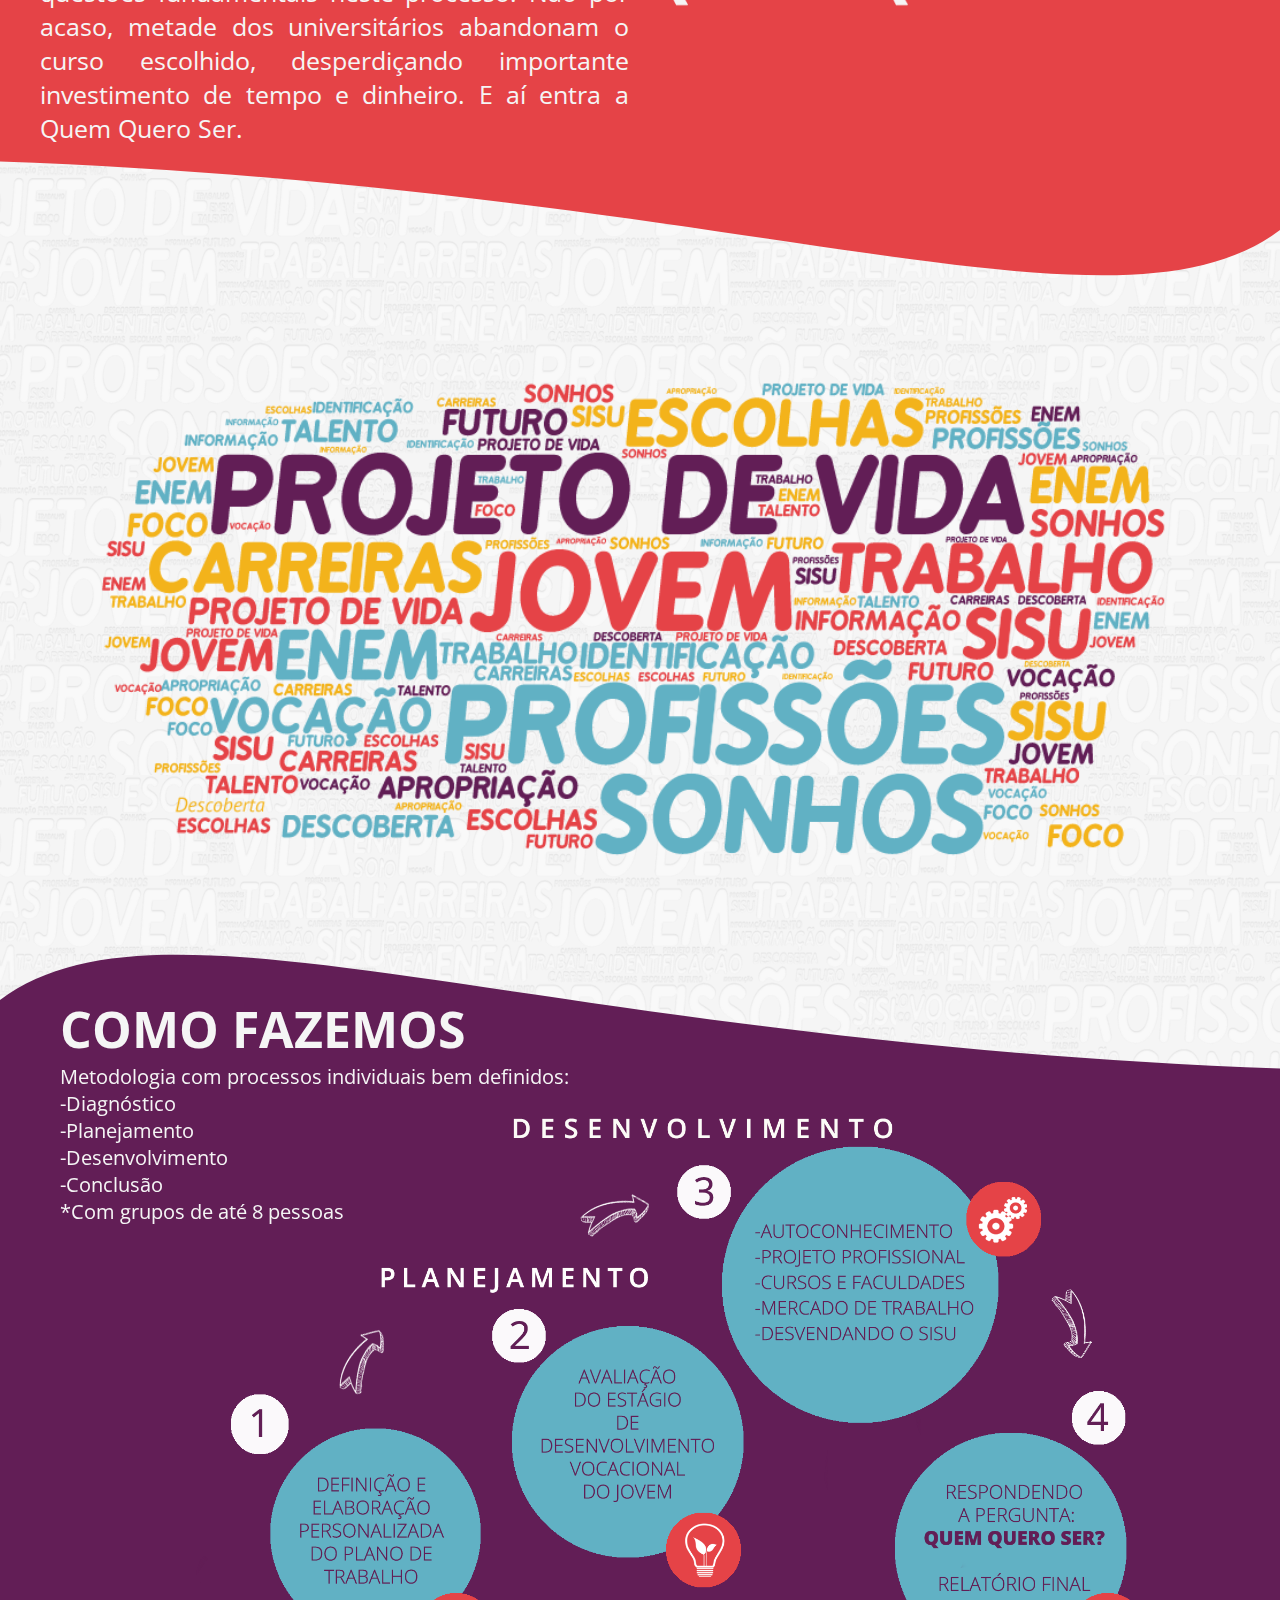
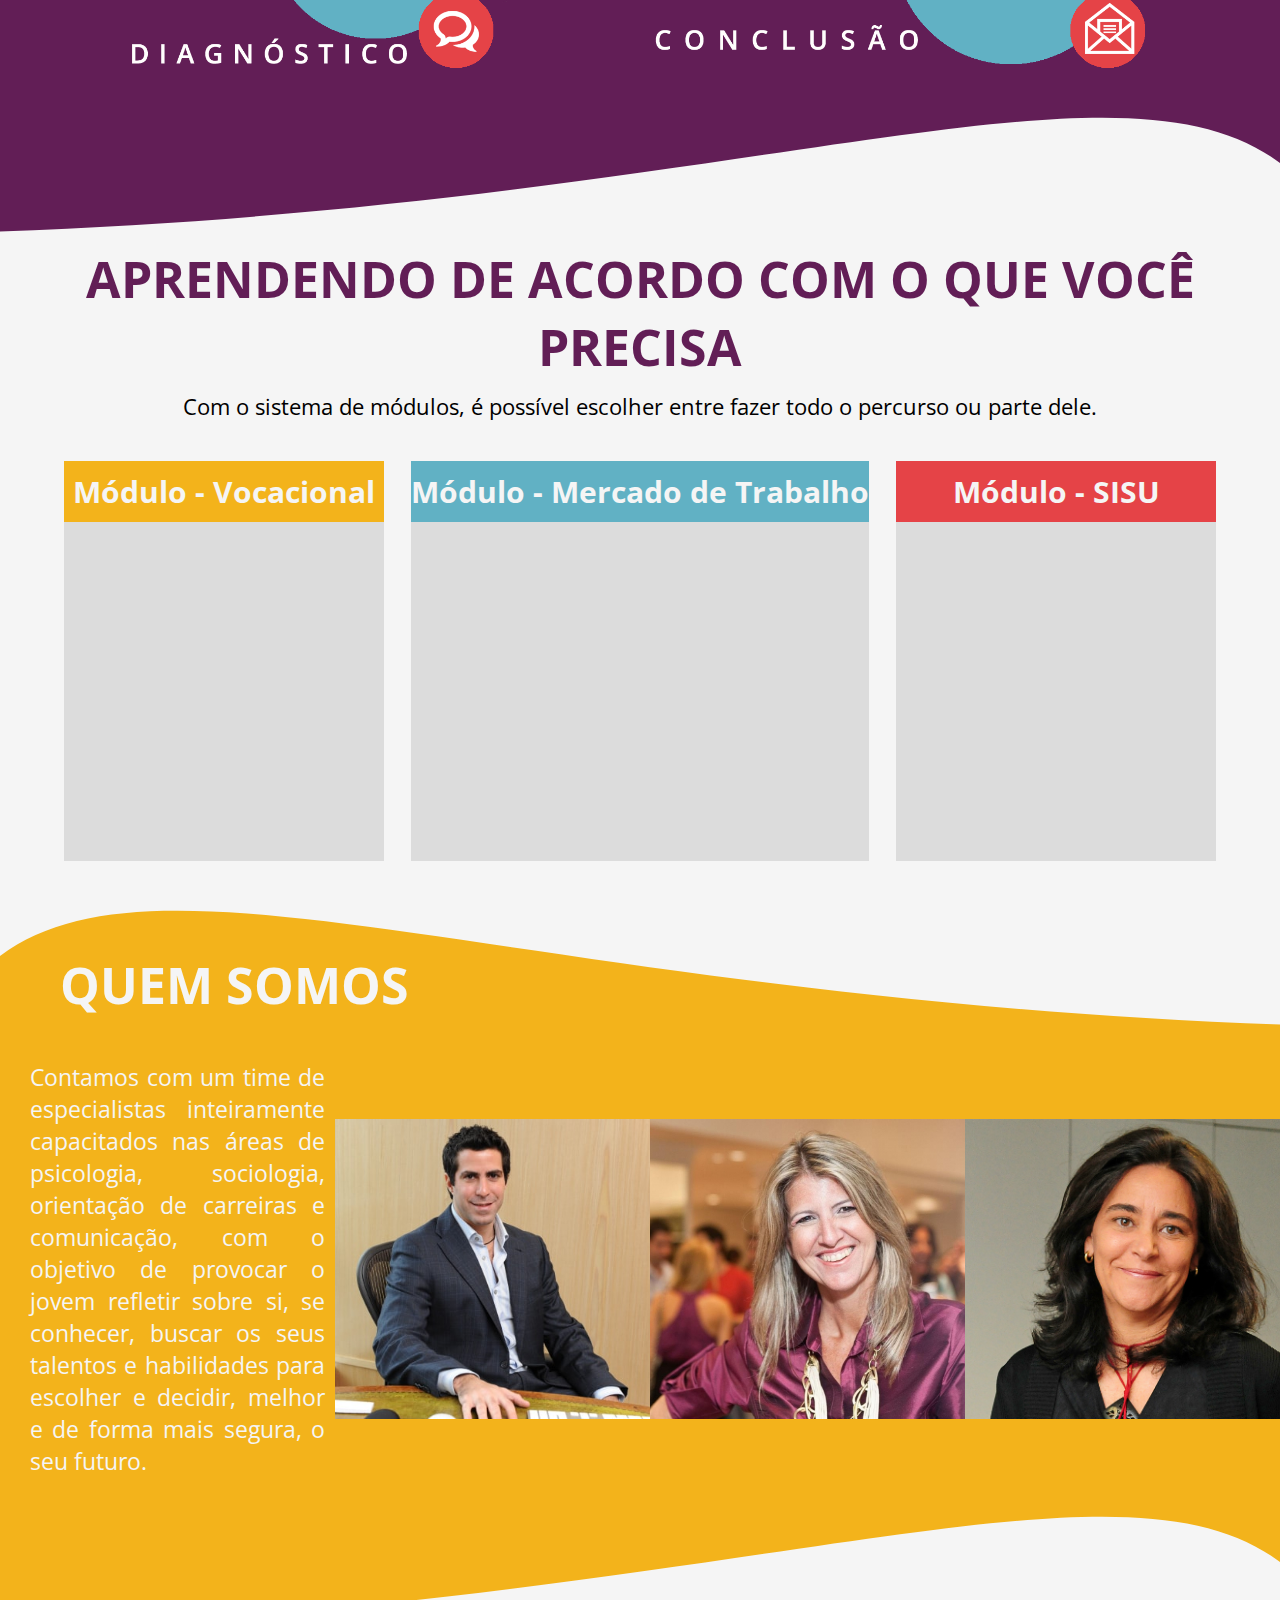
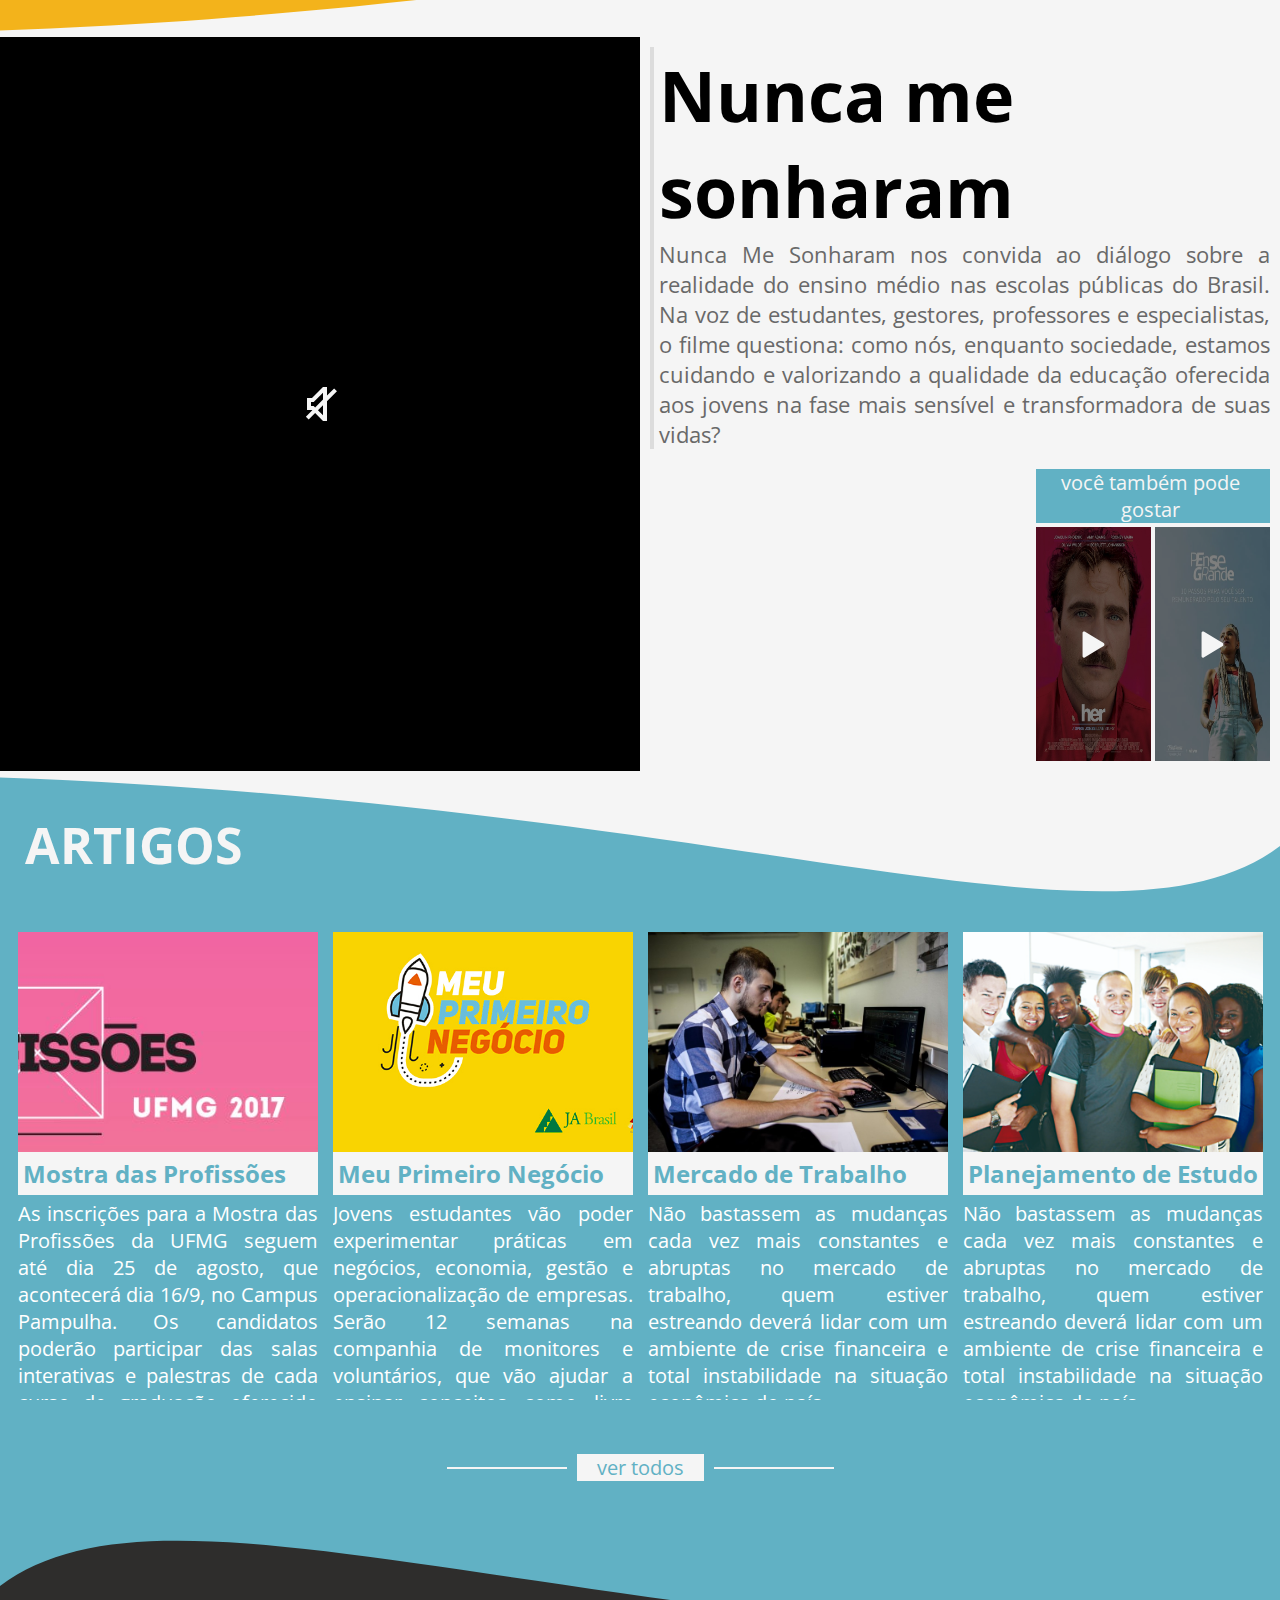
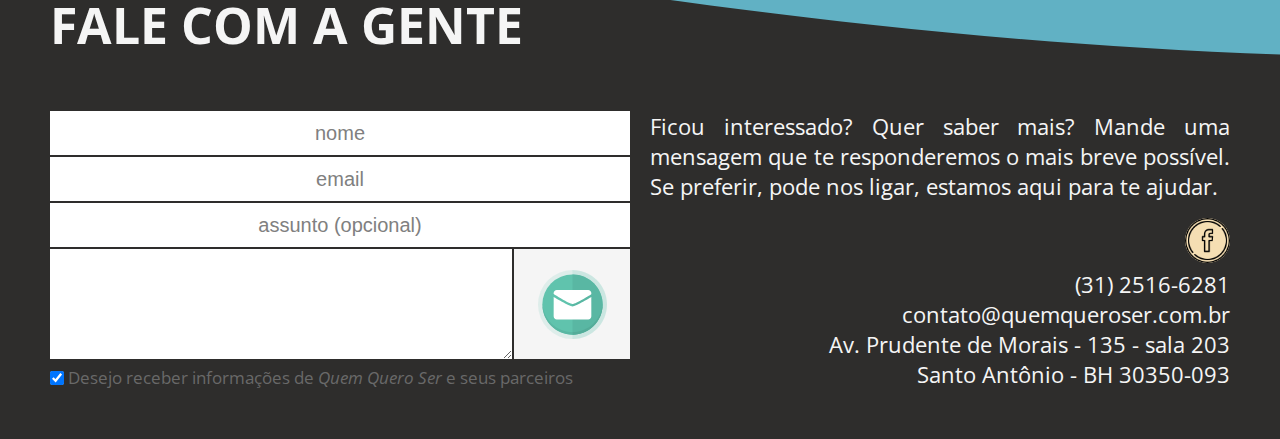
==== commit 16e34670: "Css (^) | Js (bug fix) | Manifesto h1 & svg (mobile display true)" ====
--- a/index.html
+++ b/index.html
@@ -36,14 +36,7 @@
           </svg> -->
         <img id="logo" src="img/logos/vermelho.png" alt="New Program" />
         <div></div>
-
-
-        <!--
-        <div class="redes">
-            <a href="#"><img id="fb" src="img/icons/fb.png" alt="facebook" /></a>
-        </div> -->
     </section>
-
 
     <div id="mobile-menu" class="center_child">
         <img src="img/icons/menu.svg" alt="">
@@ -53,19 +46,19 @@
         <a href="#Banner"><img id="home" src="img/logos/vermelho.png" alt="Quem Quero Ser" /></a>
         <ul id="menu">
             <a href="#Sobre">
-                <li id="sobre" class="menu_item">Sobre</li>
+                <li id="sobre" class="menu_item center_child">Sobre</li>
             </a>
             <a href="#Metodos">
-                <li id="metodos" class="menu_item">Métodos</li>
+                <li id="metodos" class="menu_item center_child">Métodos</li>
             </a>
             <a href="#Equipe">
-                <li id="artigos" class="menu_item">Equipe</li>
+                <li id="artigos" class="menu_item center_child">Equipe</li>
             </a>
             <a href="#Recomendados">
-                <li id="equipe" class="menu_item">Recomendados</li>
+                <li id="equipe" class="menu_item center_child">Recomendados</li>
             </a>
             <a href="#Contato">
-                <li id="contato" class="menu_item">Contato</li>
+                <li id="contato" class="menu_item center_child">Contato</li>
             </a>
         </ul>
 
@@ -78,10 +71,10 @@
     <section id="Main">
         <section id="Sobre">
             <section id="Manifesto">
-                <!--                 <h1 class="titulo">Manifesto</h1>
+                <h1 class="titulo">Manifesto</h1>
                 <svg>
                     <line x1="0" y1="0" x2="100%" y2="0" />
-                </svg> -->
+                </svg>
                 <content>
                     <p id="txt_left">
                         <img src="img/manifesto/1%20(whitesmoke).png" alt=""> acumulado durante seu processo educacional. Pensar na escolha de uma profissão implica esboçar o projeto de sua vida: envolve interesses, sonhos e olhar para o futuro. Por isso, escolher a profissão vai além do curso técnico ou superior, e qualificar a busca é essencial para facilitar a escolha. Que ferramentas usar, quais os caminhos possíveis, perceber oportunidades que se desenham à frente, encarar as dificuldades do mundo adulto e descobrir, verdadeiramente, as áreas de interesses e as próprias habilidades, são questões fundamentais neste processo. Não por acaso, metade dos universitários abandonam o curso escolhido, desperdiçando importante investimento de tempo e dinheiro. E aí entra a Quem Quero Ser.
@@ -101,8 +94,6 @@
                 <img src="img/nuvem/5.png" alt="">
             </section>
         </section>
-
-
 
         <section id="Metodos">
             <svg class="onda b_l" style="fill: #621e56" viewBox="0 0 50 50" preserveAspectRatio="xMinYMin meet">
@@ -320,7 +311,7 @@
 
                     <div id="endereco">
                         <div class="redes">
-                            <a href="#"><img id="fb" src="img/icons/fb.png" alt="facebook" /></a>
+                            <a href="https://fb.com" target="_blank"><img id="fb" src="img/icons/fb.png" alt="facebook" /></a>
                         </div>
                         <p>(31) 2516-6281 <br> contato@quemqueroser.com.br <br> Av. Prudente de Morais - 135 - sala 203<br> Santo Antônio - BH 30350-093
                         </p>
@@ -332,9 +323,6 @@
                 <path d="M0,25 C60,70 200,0 500,1 L10000,00 L0,0 Z"/>
             </svg>
              -->
-
-
-
         </section>
         <!--     <footer id="Footer">
        <p>Todos direitos reservados</p>
--- a/css/style.css
+++ b/css/style.css
@@ -88,6 +88,28 @@
     position: absolute;
     top: 70px;
     left: 60px;
+}
+
+
+/*------------ONDAS (SVG)-----------------*/
+
+.onda {
+    height: 150px;
+    width: 100%;
+    margin-bottom: -3px;
+    background-color: transparent
+}
+
+.t_r {
+    transform: rotateY(180deg)
+}
+
+.b_l {
+    transform: rotateX(180deg)
+}
+
+.b_r {
+    transform: rotate(180deg)
 }
 
 
@@ -163,28 +185,6 @@
 }
 
 
-/*------------ONDAS (SVG)-----------------*/
-
-.onda {
-    height: 150px;
-    width: 100%;
-    margin-bottom: -3px;
-    background-color: transparent
-}
-
-.t_r {
-    transform: rotateY(180deg)
-}
-
-.b_l {
-    transform: rotateX(180deg)
-}
-
-.b_r {
-    transform: rotate(180deg)
-}
-
-
 /*------------BANNER-----------------*/
 
 #Banner {
@@ -218,6 +218,7 @@
     z-index: 10;
     width: 35vw;
     min-width: 300px;
+    animation: fade ease-in 1.5s
     /*
     float: left;
     position: absolute;
@@ -225,15 +226,6 @@
 }
 
 
-/*
-#Banner .redes {
-    position: absolute;
-    float: right;
-    top: 10px;
-    right: 0;
-}
-
-
 /*----------MAIN------------*/
 
 #Main {
@@ -243,18 +235,14 @@
 }
 
 
-/*----------MENU------------*/
+/*----------NAV------------*/
 
 #Nav {
-    max-width: auto;
     width: 100%;
     height: 50px;
-    min-height: 40px;
-    margin: auto;
     display: flex;
     flex-flow: row;
     align-items: center;
-    float: left;
     z-index: 99;
     transition: background 1s;
     background-color: whitesmoke;
@@ -267,7 +255,7 @@
     box-sizing: border-box;
 }
 
-#Nav div {
+#Nav>div {
     height: 5vh;
     min-height: 30px;
     margin-right: 10px;
@@ -277,20 +265,16 @@
 #Nav ul {
     height: 100%;
     font-size: 2em;
-    list-style: none;
     display: flex;
     z-index: 2;
     background-color: whitesmoke;
-    transition: 1s
+    transition: 1s;
 }
 
 #Nav li {
     height: 100%;
     width: 150px;
     transition: opacity 0.5s linear, background 1s;
-    display: flex;
-    align-items: center;
-    justify-content: center;
     box-sizing: border-box;
     padding: 0px 15px;
     border-top: solid 4px
@@ -364,7 +348,8 @@
 #Manifesto>svg {
     font-size: 4em;
     box-sizing: border-box;
-    padding: 0 10px
+    padding: 0 10px;
+    display: none
 }
 
 #Manifesto>svg {
@@ -410,13 +395,18 @@
     /*breakpoint*/
     #Manifesto content>p {
         display: block;
-        width: 100%;
+        width: 100%;;
+        margin-top: 10px
     }
     #Manifesto {
-        padding: 9vh 3px 20px 3px;
+        padding: 5vh 3px 20px 3px;
     }
     #txt_right>img:first-child {
         width: 100%;
+    }
+    #Manifesto>h1,
+    #Manifesto>svg {
+        display: flex
     }
 }
 
@@ -1036,6 +1026,7 @@
     height: 100%;
     width: 20%;
     font-size: 2em;
+    font-weight: 900;
     color: transparent;
     cursor: pointer;
     margin-left: 2px;
@@ -1048,7 +1039,6 @@
 }
 
 #btnEnviar:hover {
-    background-position: 200px;
     color: #2e2d2c;
 }
 
@@ -1097,7 +1087,7 @@
 }
 
 #endereco {
-    justify-content:flex-end ;
+    justify-content: flex-end;
     text-align: right;
 }
 
@@ -1108,12 +1098,13 @@
 .redes img {
     height: 5vh;
     min-height: 30px;
-    margin-left: 100px
+    margin-left: 100px;
+    background-color: wheat;
+    border-radius: 100%
 }
 
 @media (max-width: 100px) {
-    breakpoint
-    #Contato {
+    breakpoint #Contato {
         display: none;
         padding: 0
     }
@@ -1126,6 +1117,7 @@
         padding: 10px
     }
 }
+
 
 /*------------FOOTER-----------------*/
 
@@ -1137,6 +1129,18 @@
     justify-content: space-between;
     box-sizing: content-box;
     padding: 0 20px
+}
+
+
+/*------------ANIMATIONS-----------------*/
+
+@keyframes fade {
+    0% {
+        opacity: 0
+    }
+    100% {
+        opacity: 1
+    }
 }
 
 
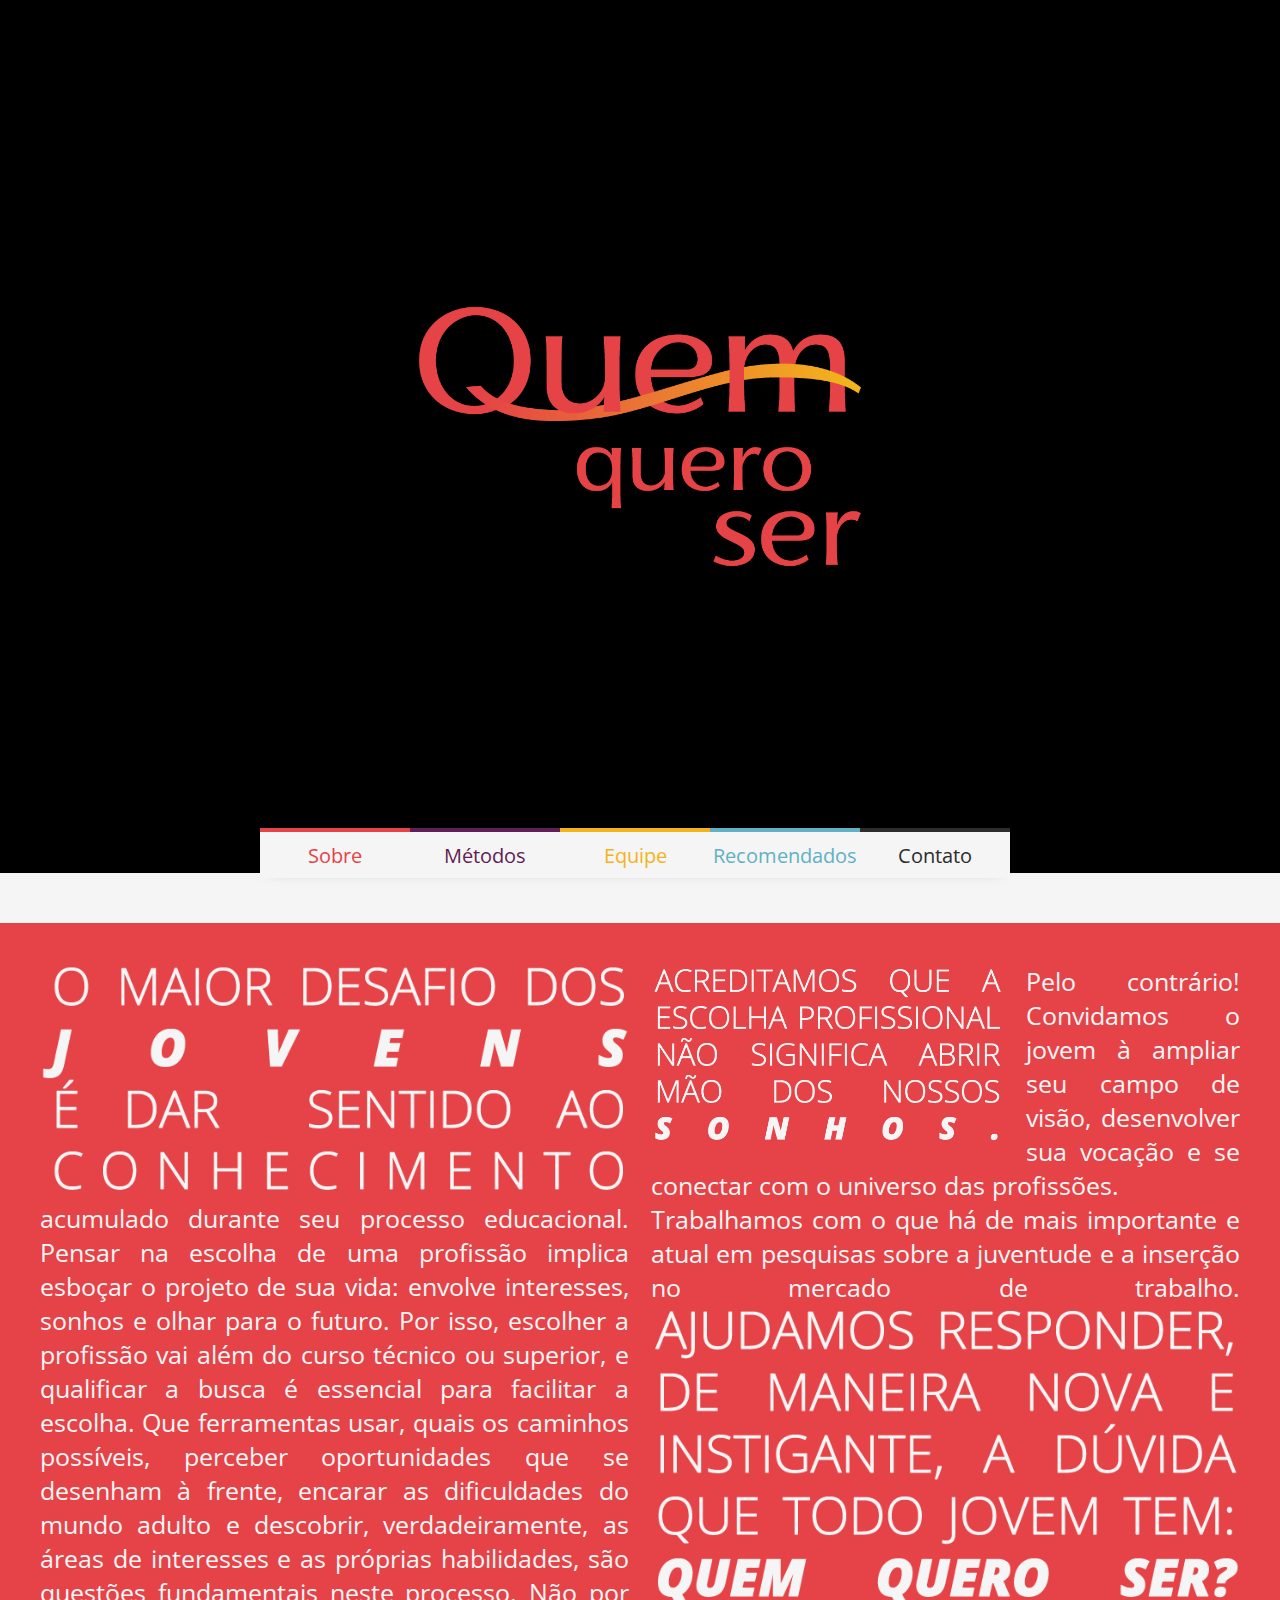
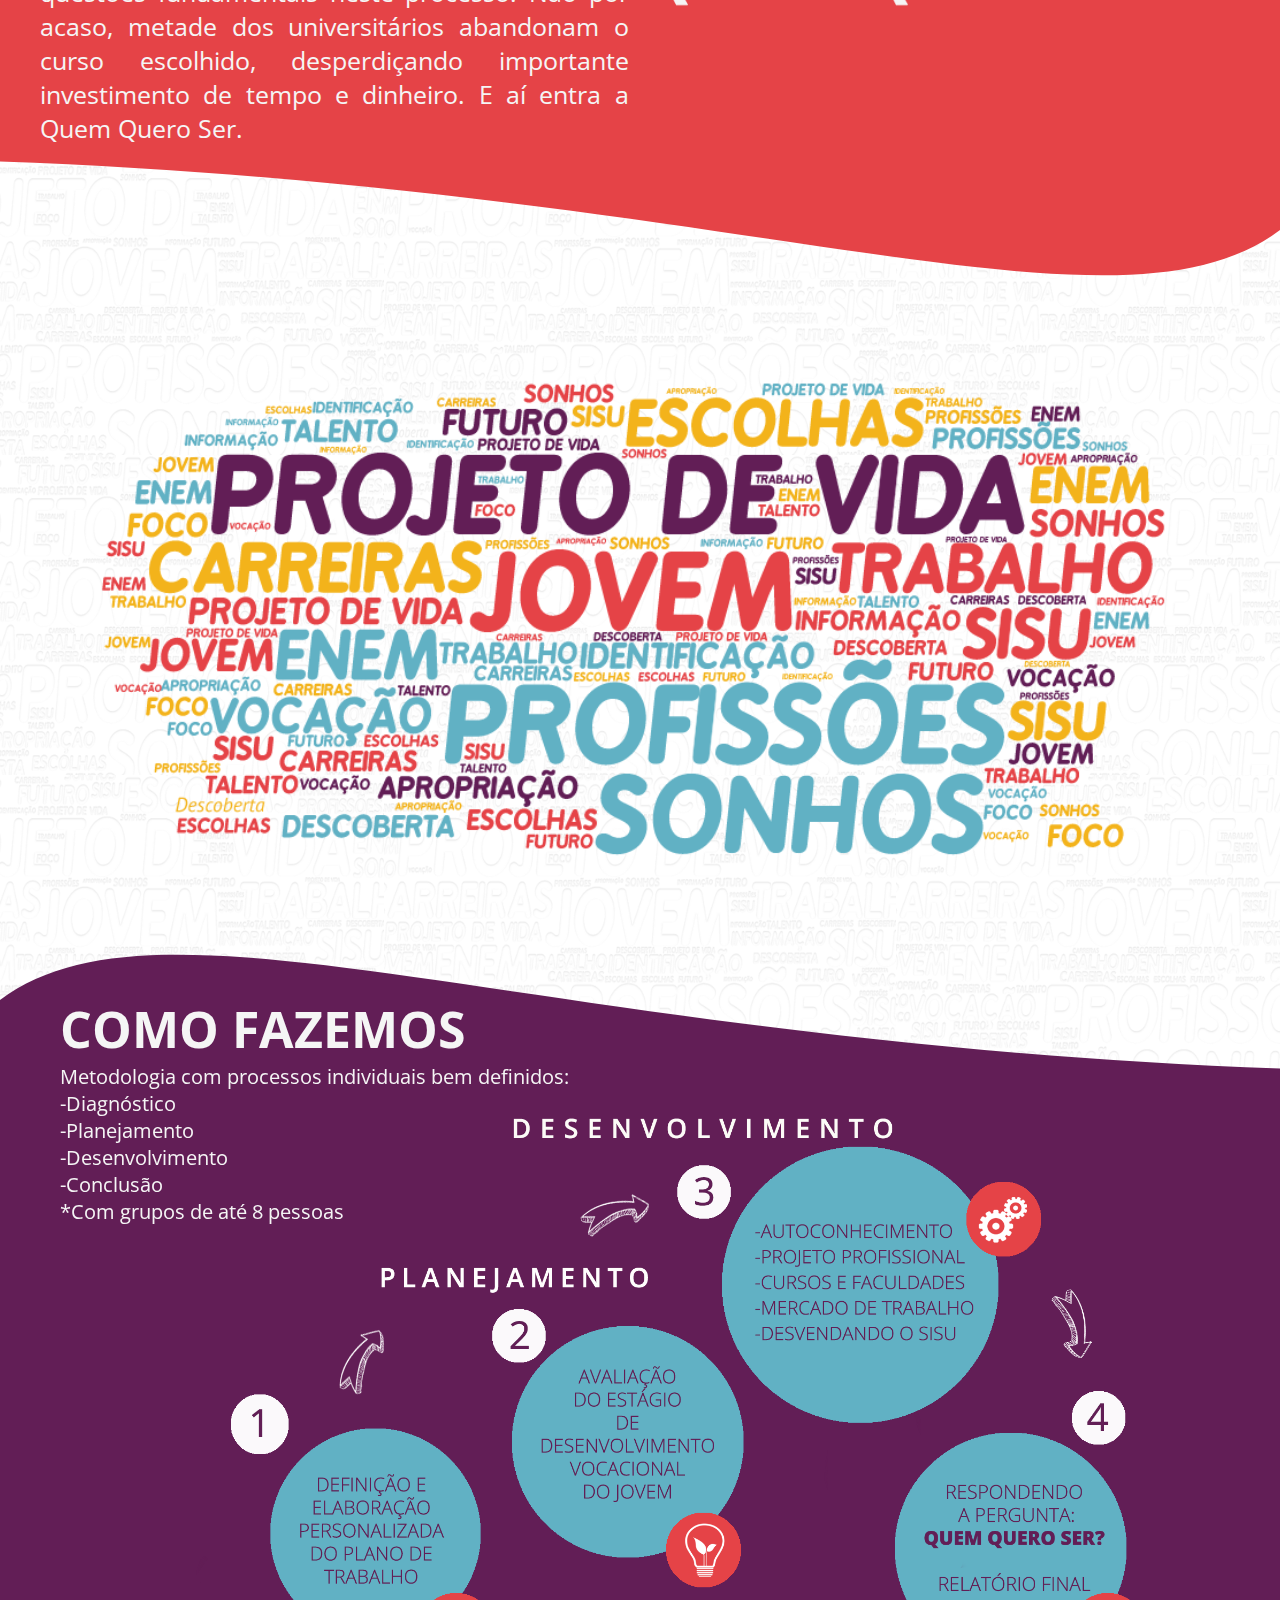
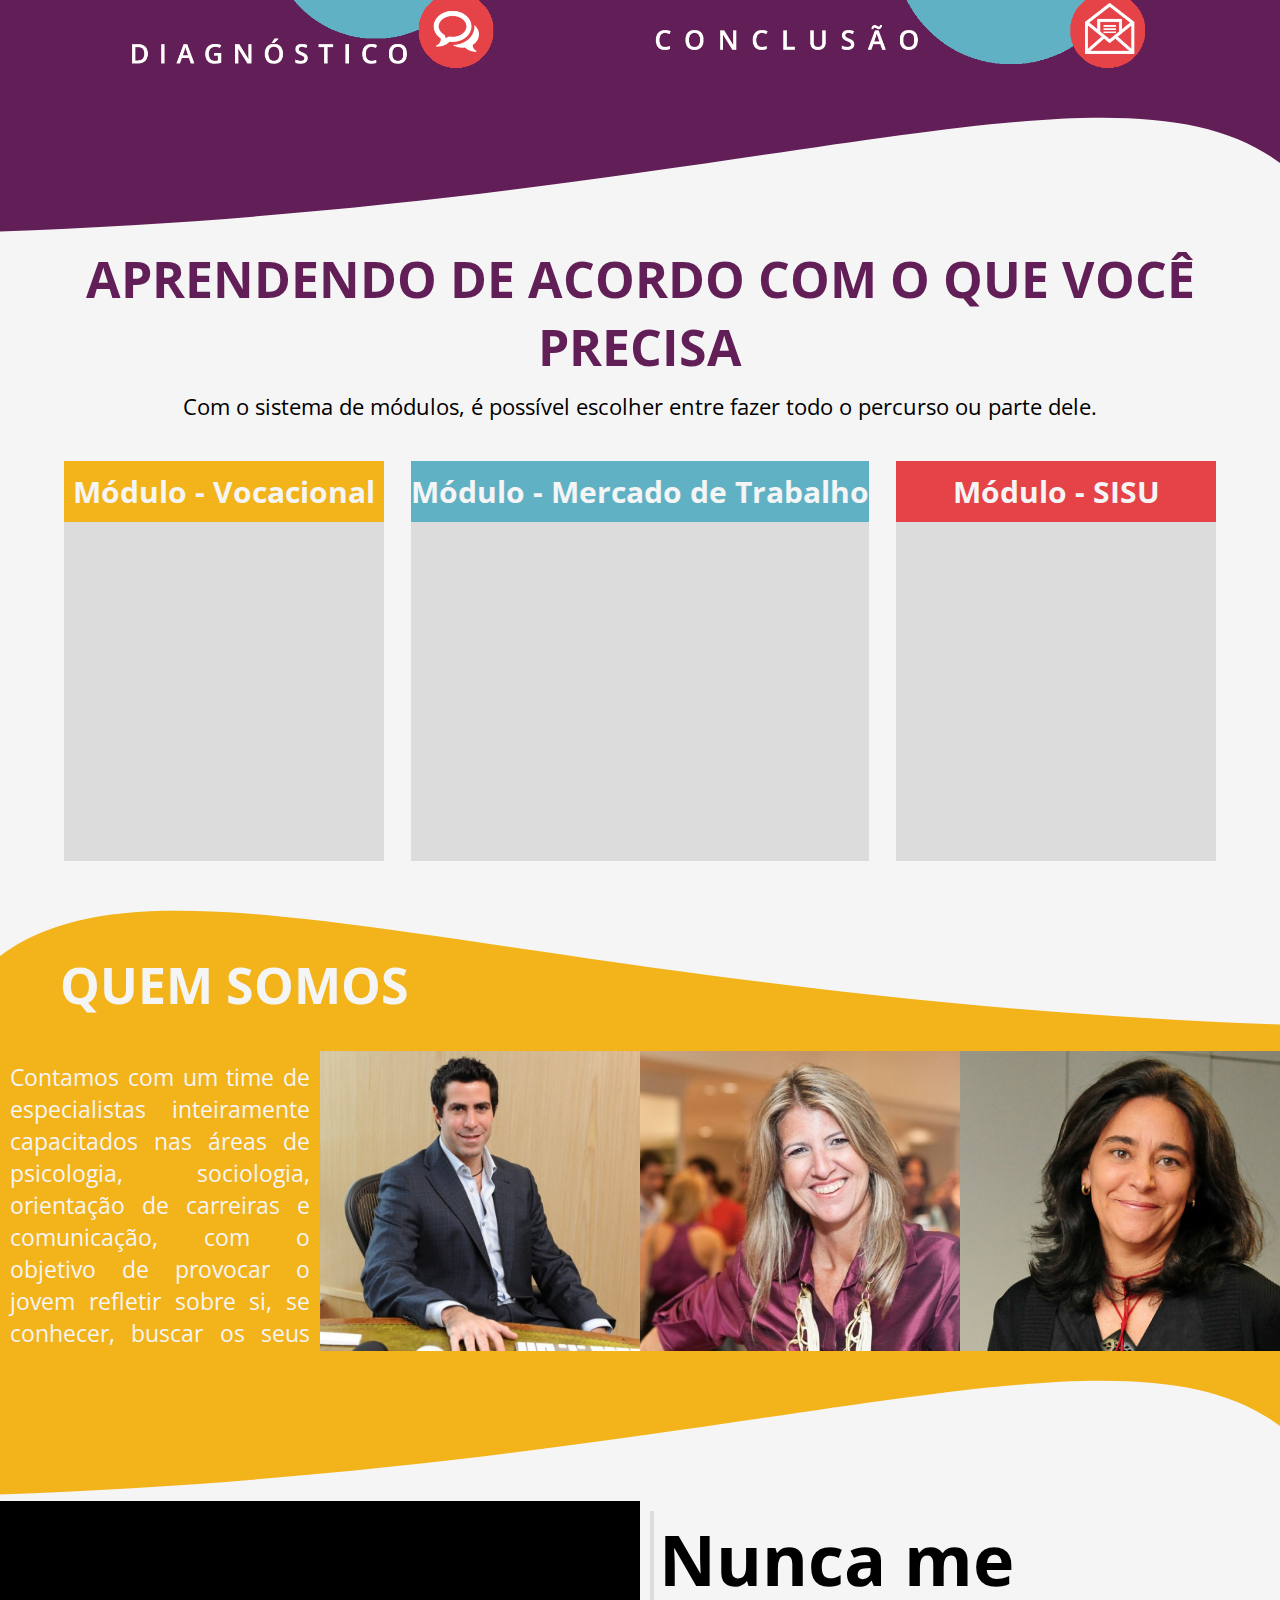
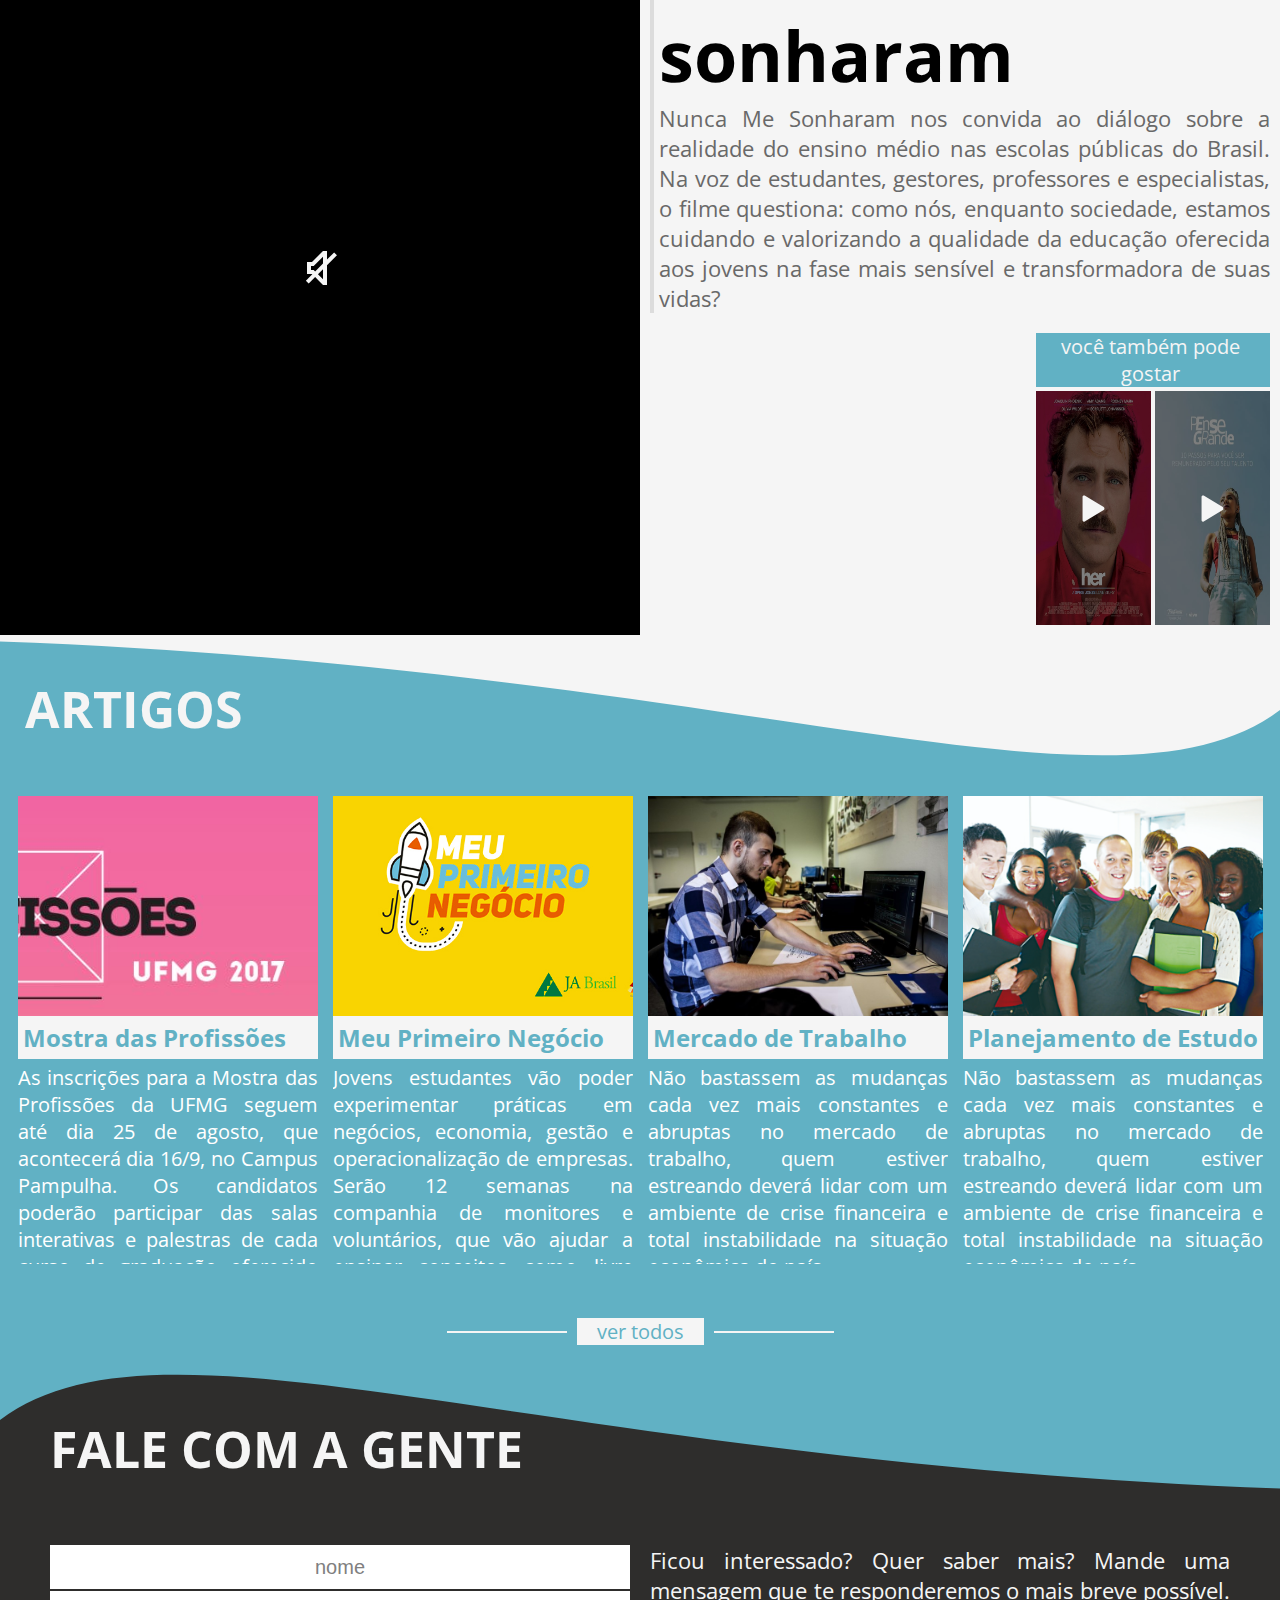
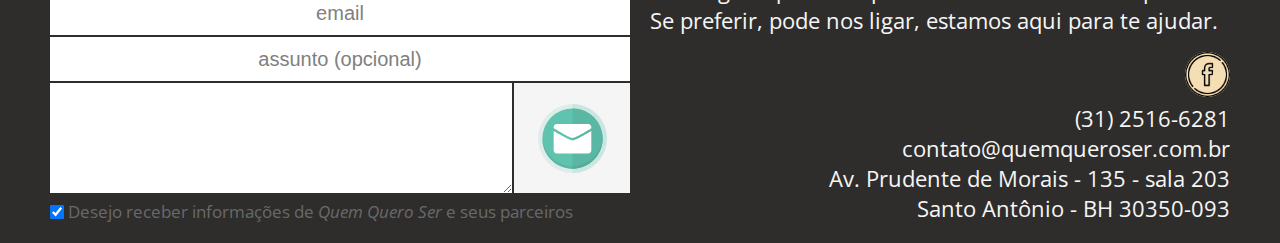
==== commit a958af13: "Ondas (^) | Contato (responsive) | Animations" ====
--- a/index.html
+++ b/index.html
@@ -76,10 +76,10 @@
                     <line x1="0" y1="0" x2="100%" y2="0" />
                 </svg>
                 <content>
-                    <p id="txt_left">
+                    <p id="m_left">
                         <img src="img/manifesto/1%20(whitesmoke).png" alt=""> acumulado durante seu processo educacional. Pensar na escolha de uma profissão implica esboçar o projeto de sua vida: envolve interesses, sonhos e olhar para o futuro. Por isso, escolher a profissão vai além do curso técnico ou superior, e qualificar a busca é essencial para facilitar a escolha. Que ferramentas usar, quais os caminhos possíveis, perceber oportunidades que se desenham à frente, encarar as dificuldades do mundo adulto e descobrir, verdadeiramente, as áreas de interesses e as próprias habilidades, são questões fundamentais neste processo. Não por acaso, metade dos universitários abandonam o curso escolhido, desperdiçando importante investimento de tempo e dinheiro. E aí entra a Quem Quero Ser.
                     </p>
-                    <p id="txt_right">
+                    <p id="m_right">
                         <img src="img/manifesto/2%20(whitesmoke).png" alt=""> Pelo contrário! Convidamos o jovem à ampliar seu campo de visão, desenvolver sua vocação e se conectar com o universo das profissões. <br> Trabalhamos com o que há de mais importante e atual em pesquisas sobre a juventude e a inserção no mercado de trabalho. <img src="img/manifesto/3%20(whitesmoke).png" alt="">
                     </p>
                 </content>
@@ -231,7 +231,7 @@
 
 
             <section id="Artigos">
-                <svg class="onda t_r" style="fill:whitesmoke; background-color: #61b1c4" viewBox="0 0 50 50" preserveAspectRatio="xMinYMin meet">
+                <svg class="onda t_r" style="fill:whitesmoke" viewBox="0 0 50 50" preserveAspectRatio="xMinYMin meet">
                 <path d="M0,25 C60,70 200,0 500,1 L10000,00 L0,0 Z"/>
             </svg>
 
@@ -275,7 +275,7 @@
 
 
         <section id="Contato" class="info">
-            <svg class="onda b_l" style="fill: #2e2d2c; background-color: #61b1c4" viewBox="0 0 50 50" preserveAspectRatio="xMinYMin meet">
+            <svg class="onda b_l" style="fill: #2e2d2c" viewBox="0 0 50 50" preserveAspectRatio="xMinYMin meet">
                 <path d="M0,25 C60,70 200,0 500,1 L10000,00 L0,0 Z"/>
         </svg>
 
--- a/css/style.css
+++ b/css/style.css
@@ -15,11 +15,11 @@
 html,
 body {
     height: 100%;
-    background-color: whitesmoke
 }
 
 body {
     font-size: 62.5%;
+    /* IMPORTANTE */
     font-family: 'Open Sans Condensed', sans-serif;
     /* font-family: 'Open Sans', sans-serif; */
 }
@@ -97,7 +97,10 @@
     height: 150px;
     width: 100%;
     margin-bottom: -3px;
-    background-color: transparent
+    background-color: transparent;
+
+   /*  -webkit-filter: drop-shadow( -5px -5px 5px rgba(0, 0, 0, 0.5));
+    filter: drop-shadow( 0px 0px 5px rgba(0, 0, 0, 0.2)); */
 }
 
 .t_r {
@@ -128,7 +131,7 @@
 
 #alert {
     min-height: 20vh;
-    min-width: 30vw;
+    min-width: 40vw;
     background-color: #f3b31b;
     color: #2e2d2c;
     position: relative;
@@ -164,7 +167,8 @@
 }
 
 #alert_infos>h1 {
-    font-size: 4em
+    font-size: 4em;
+    margin-bottom: 5px
 }
 
 #alert_infos>p {
@@ -218,7 +222,7 @@
     z-index: 10;
     width: 35vw;
     min-width: 300px;
-    animation: fade ease-in 1.5s
+    animation: fade ease-in 1.5s;
     /*
     float: left;
     position: absolute;
@@ -342,6 +346,7 @@
     background: #e54347;
     color: whitesmoke;
     font-family: 'Open Sans Condensed', sans-serif;
+    position: relative
 }
 
 #Manifesto>h1,
@@ -385,7 +390,7 @@
     width: 100%;
 }
 
-#txt_right>img:first-child {
+#m_right>img:first-child {
     width: 60%;
     float: left;
     padding-right: 22px
@@ -395,13 +400,14 @@
     /*breakpoint*/
     #Manifesto content>p {
         display: block;
-        width: 100%;;
+        width: 100%;
+        ;
         margin-top: 10px
     }
     #Manifesto {
         padding: 5vh 3px 20px 3px;
     }
-    #txt_right>img:first-child {
+    #m_right>img:first-child {
         width: 100%;
     }
     #Manifesto>h1,
@@ -556,10 +562,9 @@
 /*------------EQUIPE-----------------*/
 
 #Equipe {
-    background-color: #f3b31b;
     min-height: 50vh;
     color: whitesmoke;
-    position: relative
+    position: relative;
 }
 
 #Equipe>h1 {
@@ -570,8 +575,10 @@
 
 #equipeContainer {
     display: flex;
-    padding: 20px 0px 0 20px;
+    padding-top: 20px;
     box-sizing: content-box;
+
+    background-color: #f3b31b;
 }
 
 #equipeContainer>div {
@@ -585,7 +592,6 @@
     display: flex;
     flex-flow: column;
     justify-content: space-around;
-    height: auto;
 }
 
 #equipe_infos>h1 {
@@ -685,7 +691,6 @@
 
 
 /*------------RECOMENDADOS-----------------*/
-
 
 /*------------VIDEO-----------------*/
 
@@ -830,7 +835,8 @@
     display: flex;
     flex-flow: column;
     position: relative;
-    padding-bottom: 30px
+    padding-bottom: 150px;
+    margin-bottom: -150px
 }
 
 #Artigos h1 {
@@ -937,31 +943,25 @@
 /*------------CONTATO-----------------*/
 
 #Contato {
-    max-width: auto;
-    width: 100%;
-    background-color: #2e2d2c;
+    width: 100%;
     /*box-shadow: 0 3px 0 10px rgba(0, 0, 0, 0.5);*/
     color: whitesmoke;
     position: relative
 }
 
 #Contato h1 {
-    font-size: 5em;
     box-sizing: content-box;
-    padding: 10px 0px;
     position: absolute;
     top: 70px;
     margin-left: 50px;
 }
 
-#Contato #termos {
-    margin-left: 10px
-}
-
 #contatoContainer {
     display: flex;
     box-sizing: content-box;
-    padding: 50px
+    padding: 50px 50px 20px 50px;
+
+    background-color: #2e2d2c;
 }
 
 #contatoContainer>div {
@@ -1103,18 +1103,31 @@
     border-radius: 100%
 }
 
-@media (max-width: 100px) {
-    breakpoint #Contato {
-        display: none;
-        padding: 0
-    }
-    #Contato>p {
-        text-align: justify;
-        padding: 10px
-    }
-    #form {
+@media (max-width: 900px) {
+    #contatoContainer {
+        flex-flow: column-reverse;
+        padding: 10px 30px;
+    }
+    #contatoContainer>div {
+        width: 100%
+    }
+    #c_right {
+        padding-left: 0;
+    }
+    #Contato h1 {
+        margin-left: 30px;
+    }
+    #endereco {}
+}
+
+@media (max-width: 500px) {
+    #contatoContainer {
+        padding: 10px 8px;
+    }
+    #Contato h1 {
+        margin-left: 0;
         width: 100%;
-        padding: 10px
+        text-align: center
     }
 }
 
@@ -1136,12 +1149,32 @@
 
 @keyframes fade {
     0% {
-        opacity: 0
+        opacity: 0;
     }
     100% {
-        opacity: 1
-    }
-}
+        opacity: 1;
+    }
+}
+
+@keyframes m_left {
+    0% {
+       margin-left: -30px
+    }
+    100% {
+        margin-left: 0
+    }
+}
+
+@keyframes m_right {
+     0% {
+       margin-right: -30px
+    }
+    100% {
+        margin-right: 0
+    }
+}
+
+
 
 
 /* #email_icon {
